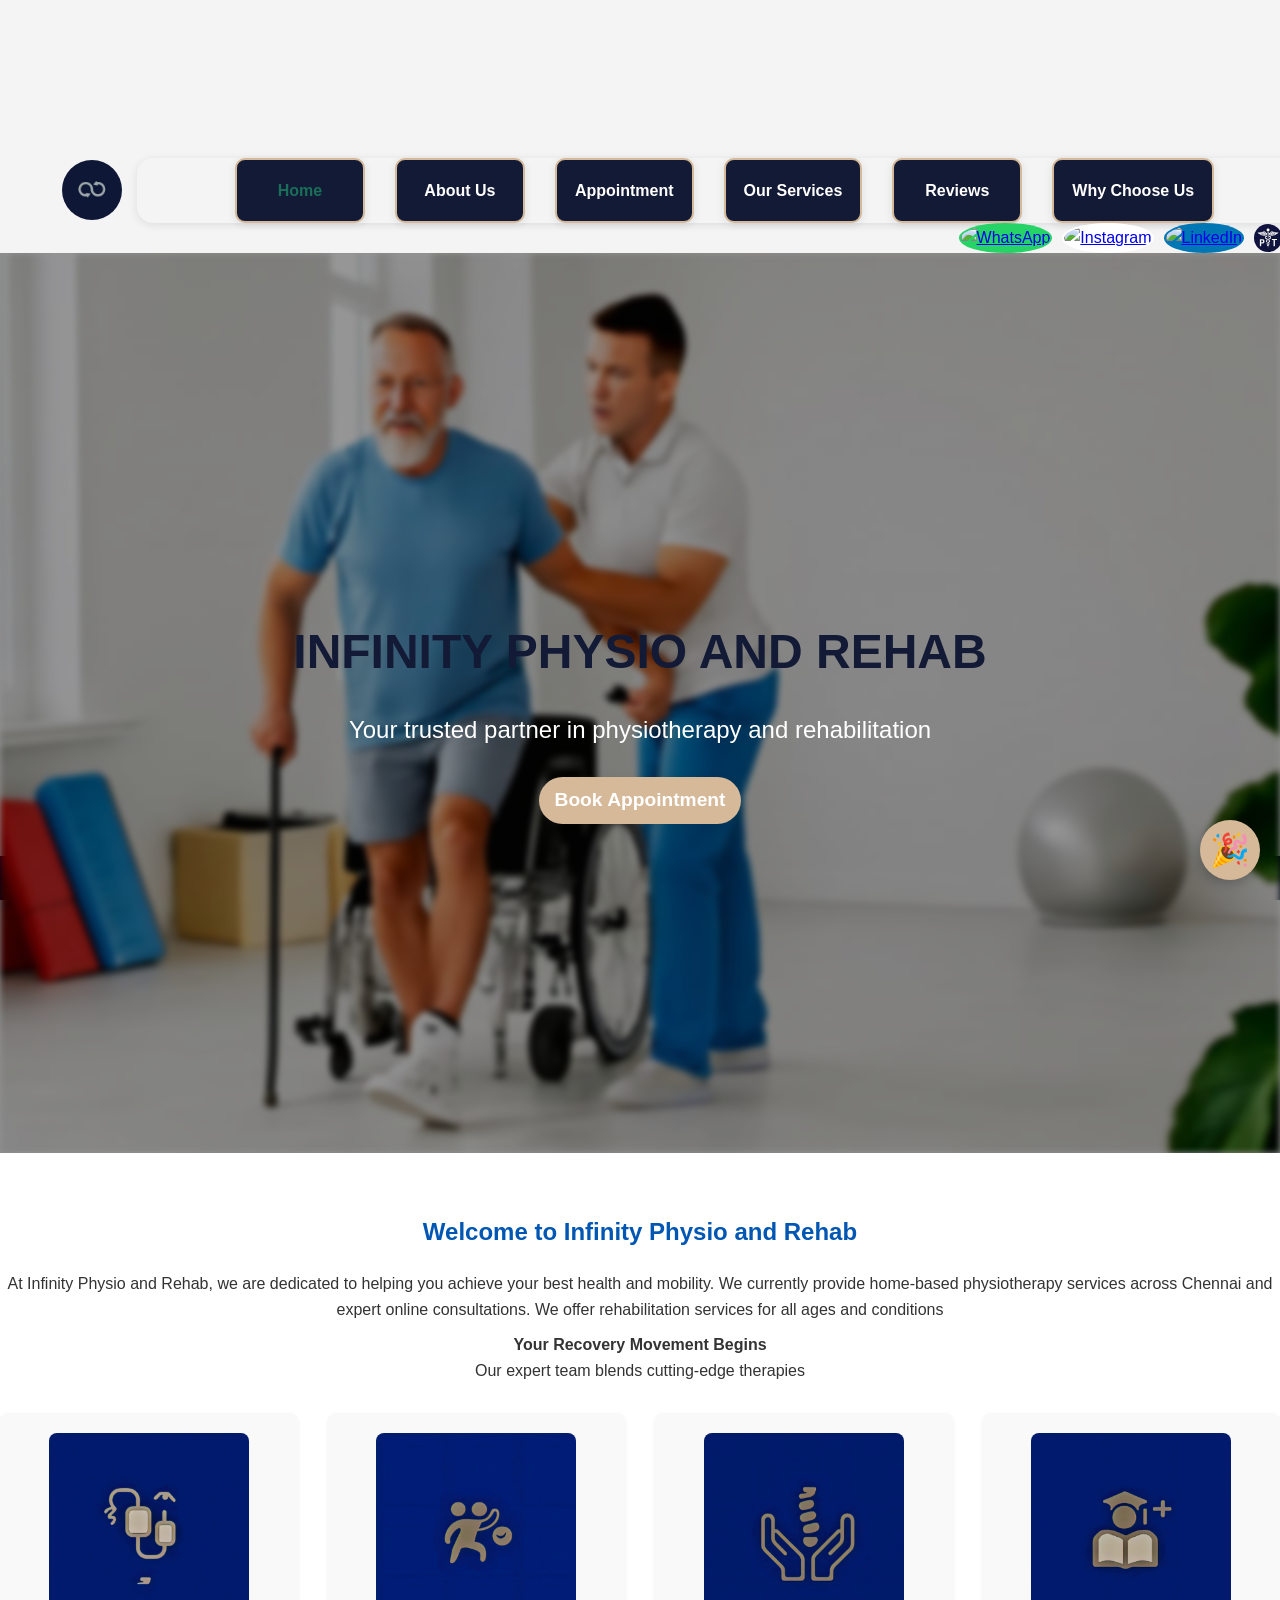
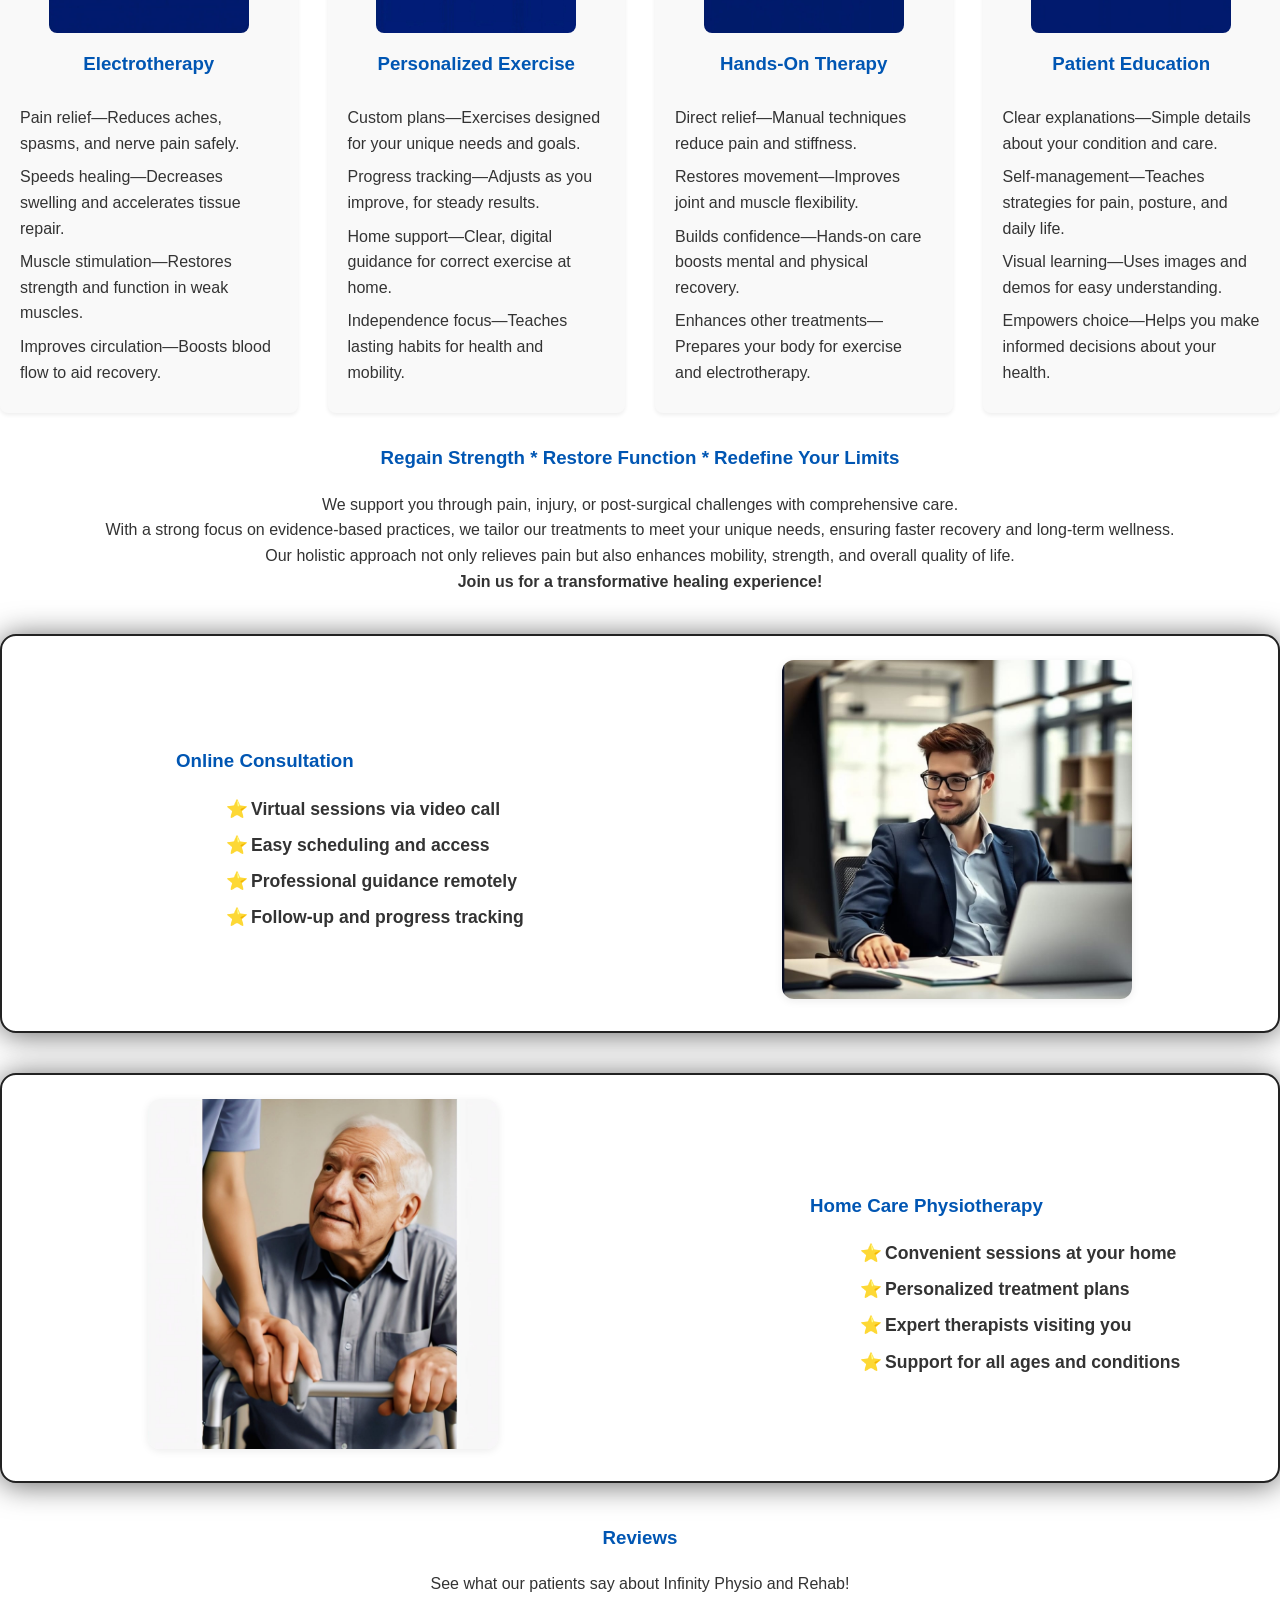
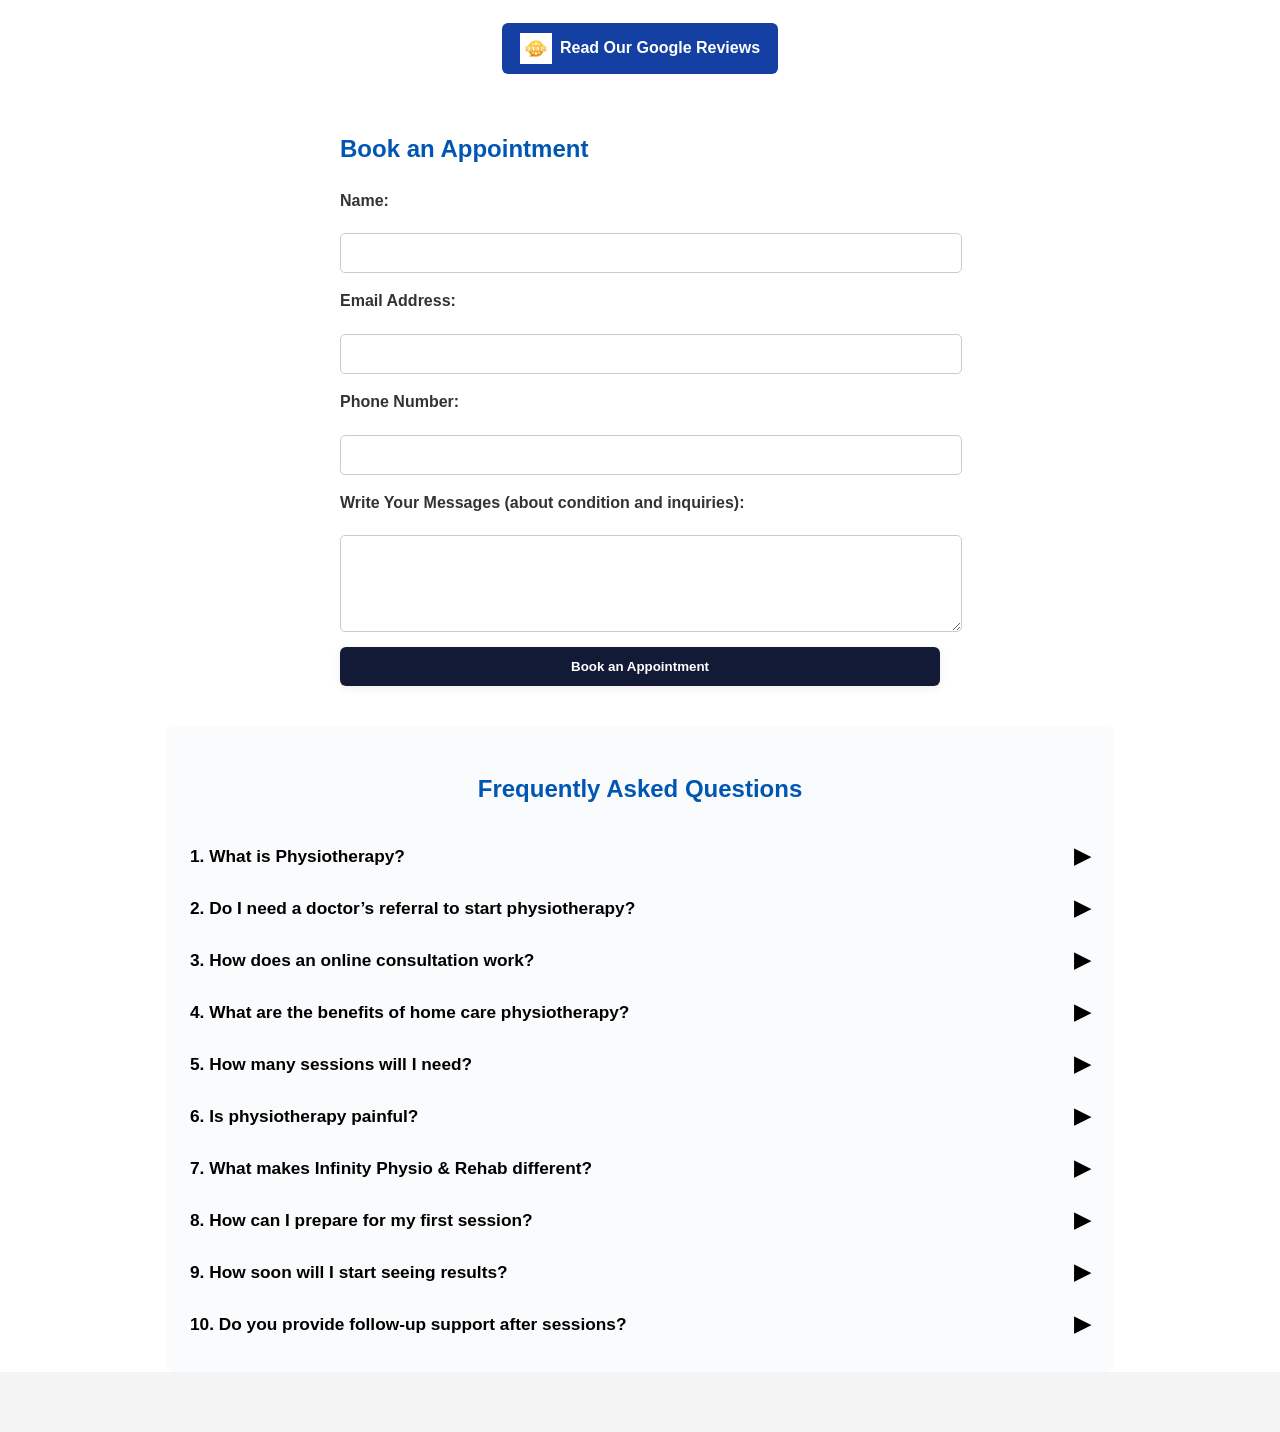
==== index.html @ da1ba7da "Add files via upload" ====
<!DOCTYPE html>
<html lang="en">
<head>
  <meta charset="UTF-8">
  <meta name="viewport" content="width=device-width, initial-scale=1.0">
  <title>Infinity Physio and Rehab</title>
  <link rel="icon" type="image/png" href="logo1.jpeg">
  <link rel="stylesheet" href="styles.css">
  <style>
    /* === Navbar Styles === */
    .navbar { display: flex; align-items: center; justify-content: space-between; flex-wrap: wrap; position: relative; }
    .nav-logo { display: flex; align-items: center; }
    .main-nav-bar { display: flex; gap: 18px; list-style: none; margin: 0; padding: 0; transition: left 0.3s; }
    .main-nav-bar li { margin: 0; }
    .main-nav-bar a.active { color: #1a6f5a; font-weight: bold; }
    .nav-toggle {
      display: none;
      background: none;
      border: none;
      top: 10px;
      font-size: 2em;
      cursor: pointer;
      margin-left: 16px;
      z-index: 200;
      /* Color is handled by styles.css, but can be overridden if needed */
    }
    .nav-social { display: flex; gap: 10px; }
    .main-nav-bar .close-btn { display: none; } /* Hide close button on desktop */

    @media (max-width: 700px) {
      .nav-toggle {
        display: block;
        margin-left: 8px; /* Adjust this value to change position */
        background: #000;
       padding: 3px 10px; /* Reduced padding */
    font-size: 1.6rem; /* Reduced font size */
      }
      .nav-logo {
        position: absolute;
        left: 59%;
        transform: translateX(-30%);
      }
      .nav-logo .logo {
        height: 40px;
        width: 40px;
      }
      .main-nav-bar {
        display: flex;
        flex-direction: column;
        position: fixed;
        top: 0;
        left: -100vw;
        width: 70vw;
        height: 100vh;
        background: #131a35;
        box-shadow: 2px 0 12px #ddd;
        padding-top: 60px;
        gap: 0;
        transition: left 0.3s ease-in-out;
        z-index: 201;
      }
      .main-nav-bar.active {
        left: 0;
      }
      .main-nav-bar li {
        padding: 18px 24px;
        border-bottom: 1px solid #4a4e60;
      }
      .nav-social {
        position: fixed;
        top: 0;
        right: 0;
        padding: 12px 16px;
        z-index: 201;
      }
      .navbar {
        position: fixed;
        z-index: 201;
      }
      .main-nav-bar .close-btn {
        display: block;
        position: absolute;
        top: 75px;
        right: 35px;
        background: none;
        border: none;
        color: #fff;
        font-size: 2.5rem;
        font-weight: 300;
        cursor: pointer;
        padding: 0;
        line-height: 1;
      }
    }

    @media (min-width: 769px) {
  .outline-box:hover {
    transform: translateY(-8px); /* Lifts the box up slightly */
    box-shadow: 0 8px 40px rgba(0,0,0,0.65); /* Enhances the shadow */
  }
}

.alt-text li {
  font-size: 1.1em; /* Make font a little bigger */
  font-weight: 600; /* Make text semi-bold */
  transition: color 0.3s ease; /* Add transition for text color */
  position: relative;
  padding-left: 25px; /* Make space for the star */
  list-style: none; /* Remove default bullet */
  margin-bottom: 8px;
}

.alt-text li::before {
  content: '⭐';
  color: #FFD700; /* Golden color */
  position: absolute;
  left: 0;
}

    
    /* FAQ Styles */
    .faq-list { margin-top: 18px; }
    .faq-question { width: 100%; background: none; border: none; text-align: left; font-size: 1.08em; font-weight: 600; padding: 16px 0 12px 0; cursor: pointer; outline: none; display: flex; align-items: center; justify-content: space-between; transition: background 0.2s; }
    .faq-question:hover { background: #f3f3e7; }
    .faq-answer { display: none; padding: 0 0 16px 0; font-size: 1em; color: #222; animation: fadeIn 0.3s; text-align: left; }
    .faq-item.active .faq-answer { display: block; }
    .faq-item .arrow { font-size: 1.2em; margin-left: 10px; transition: transform 0.2s; }
    .faq-item.active .arrow { transform: rotate(90deg); }
    .faq-stars .faq-star { color: #FFD700; font-size: 1.1em; margin-right: 6px; vertical-align: middle; }
    .faq-stars { display: flex; flex-direction: column; align-items: flex-start; margin-bottom: 10px; }
    .faq-stars div { width: 100%; justify-content: flex-start; text-align: left; max-width: 500px; display: flex; align-items: flex-start; margin-bottom: 6px; }
    @keyframes fadeIn { from { opacity: 0; } to { opacity: 1; } }

    .popup-image {
      width: 120px;
      height: 120px;
      border-radius: 50%;
      object-fit: cover;
      display: block;
      margin: 0 auto 16px auto;
      border: 4px solid #d6b999; /* Gold border to match theme */
    }

    /* Birthday Popup Styles */
    .modal-overlay {
      position: fixed;
      top: 0;
      left: 0;
      width: 100vw;
      height: 100vh;
      background: rgba(0, 0, 0, 0.75);
      z-index: 100000;
      display: none; /* Hidden by default */
      justify-content: center;
      align-items: center;
    }
    .popup-content {
      background: #fff;
      padding: 24px 32px;
      border-radius: 12px;
      max-width: 550px;
      width: 90%;
      text-align: center;
      position: relative;
      box-shadow: 0 5px 20px rgba(0,0,0,0.3);
      animation: fadeIn 0.5s ease;
    }
    .popup-content h3 { color: #131a35; margin-top: 0; }
    .popup-content p { text-align: left; font-size: 1em; line-height: 1.6; }
    .popup-close {
      position: absolute;
      top: 10px;
      right: 20px;
      font-size: 2em;
      font-weight: bold;
      color: #555;
      cursor: pointer;
    }

    /* Birthday Popup Trigger Button */
    .birthday-trigger-btn {
      position: fixed;
      bottom: 20px;
      right: 20px;
      width: 60px;
      height: 60px;
      background-color: #d6b999; /* Gold color */
      color: #131a35;
      border: none;
      border-radius: 50%;
      font-size: 2em;
      cursor: pointer;
      box-shadow: 0 4px 12px rgba(0,0,0,0.2);
      z-index: 9999;
      display: flex;
      justify-content: center;
      align-items: center;
      transition: transform 0.2s ease;
    }
    .birthday-trigger-btn:hover {
      transform: scale(1.1);
    }
  </style>
</head>
<body>

  <!-- Intro Video -->
  <video id="introVideo" autoplay muted playsinline>
    <source src="video.mp4" type="video/mp4">
    Your browser does not support the video tag.
  </video>

  <!-- Intro Image for Mobile -->
  <video id="introImage" autoplay muted playsinline>
    <source src="mobile_intro.mp4" type="video/mp4">
  </video>
  <nav class="navbar">
    <div class="nav-logo">
      <a href="index.html"><img src="logo1.jpeg" alt="Logo" class="logo"></a>
    </div>
    <button class="nav-toggle" aria-label="Open navigation" aria-expanded="false">&#9776;</button>
    <ul class="main-nav-bar">
      <button class="close-btn" aria-label="Close menu">&times;</button>
      <li><a href="index.html" class="active">Home</a></li>
      <li><a href="vision.html">About Us</a></li>
      <li><a href="appointment.html">Appointment</a></li>
      <li><a href="our-services.html">Our Services</a></li>
      <li><a href="reviews.html">Reviews</a></li>
      <li><a href="why-choose-us.html">Why Choose Us</a></li>
    </ul>
    <div class="nav-social">
      <a href="https://wa.me/919600619608" target="_blank" class="nav-icon whatsapp-nav">
        <img src="https://upload.wikimedia.org/wikipedia/commons/6/6b/WhatsApp.svg" alt="WhatsApp" />
      </a>
      <a href="https://instagram.com/infinity_physio_and_rehab/" target="_blank" class="nav-icon instagram-nav">
        <img src="https://upload.wikimedia.org/wikipedia/commons/a/a5/Instagram_icon.png" alt="Instagram" />
      </a>
            <a href="https://www.linkedin.com/in/infinity-physio-and-rehab-398389384/" target="_blank" class="nav-icon linkedin-nav">
        <img src="https://upload.wikimedia.org/wikipedia/commons/e/e9/Linkedin_icon.svg" alt="LinkedIn" />
      </a>
      <a href="https://instagram.com/infinity_physio_and_rehab/" target="_blank" class="nav-icon pt-nav">
        <img src="pt.jpg" alt="Physiotherapy" />
      </a>

    </div>
  </nav>

  <header class="hero-section" id="heroSection">
    <div class="hero-slideshow">
      <div class="slide fade" style="display:block;">
        <img src="main.jpeg" alt="Main Slide">
      </div>
    </div>
    <div class="hero-overlay">
      <h1>INFINITY PHYSIO AND REHAB</h1>
      <p>Your trusted partner in physiotherapy and rehabilitation</p>
      <a href="https://wa.me/919600619608?text=Hello%20Infinity%20Physio%20and%20Rehab,%0AI%20would%20like%20to%20book%20an%20appointment.%0APlease%20share%20available%20slots."
         target="_blank"
         class="cta-btn whatsapp-btn">
         Book Appointment
      </a>
    </div>
  </header>

  <main id="content">
       <section>
      <h2>Welcome to Infinity Physio and Rehab</h2>
      <p>
At Infinity Physio and Rehab, we are dedicated to helping you achieve your best health and mobility. We currently provide home-based physiotherapy services across Chennai and expert online consultations. We offer rehabilitation services for all ages and conditions      </p>
      <p>
      <strong>Your Recovery Movement Begins</strong><br>
      Our expert team blends cutting-edge therapies
    </p>
         <div class="home-highlights">
        <div class="highlight-card">
          <img src="elec.jpeg" alt="Electrotherapy" style="width:100%;max-width:200px;border-radius:8px;margin-bottom:16px;">
          <h3>Electrotherapy</h3>
          <ul>
      <li>Pain relief—Reduces aches, spasms, and nerve pain safely.</li>
      <li>Speeds healing—Decreases swelling and accelerates tissue repair.</li>
      <li>Muscle stimulation—Restores strength and function in weak muscles.</li>
      <li>Improves circulation—Boosts blood flow to aid recovery.</li>
    </ul>
        </div>
        <div class="highlight-card">
          <img src="exec.jpeg" alt="Personalised exercise" style="width:100%;max-width:200px;border-radius:8px;margin-bottom:16px;">
          <h3>Personalized Exercise</h3>
    <ul>
      <li>Custom plans—Exercises designed for your unique needs and goals.</li>
      <li>Progress tracking—Adjusts as you improve, for steady results.</li>
      <li>Home support—Clear, digital guidance for correct exercise at home.</li>
      <li>Independence focus—Teaches lasting habits for health and mobility.</li>
    </ul>
        </div>
        <div class="highlight-card">
          <img src="Hands.jpeg" alt="Hands-On Therapy" style="width:100%;max-width:200px;border-radius:8px;margin-bottom:16px;">
          <h3>Hands-On Therapy</h3>
          <ul>
      <li>Direct relief—Manual techniques reduce pain and stiffness.</li>
      <li>Restores movement—Improves joint and muscle flexibility.</li>
      <li>Builds confidence—Hands-on care boosts mental and physical recovery.</li>
      <li>Enhances other treatments—Prepares your body for exercise and electrotherapy.</li>
    </ul>
        </div>
        <div class="highlight-card">
          <img src="edu.jpeg" alt="Patient Education" style="width:100%;max-width:200px;border-radius:8px;margin-bottom:16px;">
            <h3>Patient Education</h3>
    <ul>
      <li>Clear explanations—Simple details about your condition and care.</li>
      <li>Self-management—Teaches strategies for pain, posture, and daily life.</li>
      <li>Visual learning—Uses images and demos for easy understanding.</li>
      <li>Empowers choice—Helps you make informed decisions about your health.</li>
    </ul>
        </div>
      </div>
    </section>
    <section>
  <h3><strong>Regain Strength  * Restore Function * Redefine Your Limits</strong></h3>
  <p>
    We support you through pain, injury, or post-surgical challenges with comprehensive care.<br>
    With a strong focus on evidence-based practices, we tailor our treatments to meet your unique needs, ensuring faster recovery and long-term wellness.<br>
    Our holistic approach not only relieves pain but also enhances mobility, strength, and overall quality of life.<br>
    <strong>Join us for a transformative healing experience!</strong>
  </p>
</section>
<section class="alt-section">
  <div class="alt-content outline-box">
    <div class="alt-text">
      <h3>Online Consultation</h3>
      <ul>
        <li>Virtual sessions via video call</li>
        <li>Easy scheduling and access</li>
        <li>Professional guidance remotely</li>
        <li>Follow-up and progress tracking</li>
      </ul>
    </div>
    <div class="alt-image">
      <img src="oline.jpeg" alt="Online Consultation">
    </div>
  </div>
</section>
<section class="alt-section">
  <div class="alt-content reverse outline-box">
    <div class="alt-text">
      <h3>Home Care Physiotherapy</h3>
      <ul>
        <li>Convenient sessions at your home</li>
        <li>Personalized treatment plans</li>
        <li>Expert therapists visiting you</li>
        <li>Support for all ages and conditions</li>
      </ul>
    </div>
    <div class="alt-image">
      <img src="home.jpeg" alt="Home Care Physiotherapy">
    </div>
  </div>
</section>
        <section>
      <h3>Reviews</h3>
      <div class="review-section" style="text-align:center; margin-bottom:40px;">
        <p>See what our patients say about Infinity Physio and Rehab!</p>
        <a href="https://g.page/r/CfolFhQlZVeLEBI/review" target="_blank" class="google-review-btn">
          <img src="review.png" alt="Google Reviews" style="width:32px;vertical-align:middle;margin-right:8px;">
          Read Our Google Reviews
        </a>
      </div>
    </section>
      <section id="appointment-section">
                <h2>Book an Appointment</h2>
                <form id="appointment-form">
                    <label for="name">Name:</label>
                    <input type="text" id="name" name="name" required>
                    <label for="email">Email Address:</label>
                    <input type="email" id="email" name="email" required>
                    <label for="phone">Phone Number:</label>
                    <input type="tel" id="phone" name="phone" required>
                    <label for="message">Write Your Messages (about condition and inquiries):</label>
                    <textarea id="message" name="message" rows="5" required></textarea>
                    <button type="submit">Book an Appointment</button>
                </form>
                <p id="form-status"></p>
            </section>
  <section id="faq-section" style="max-width:900px;margin:40px auto 60px auto;padding:24px;background:#fafbfc;border-radius:10px;">
  <h2>Frequently Asked Questions</h2>
  <div class="faq-list">
    <div class="faq-item">
      <button class="faq-question">
        1. What is Physiotherapy?
        <span class="arrow">&#9654;</span>
      </button>
      <div class="faq-answer">
        Physiotherapy is a healthcare science that helps people reduce pain, restore mobility, and improve overall function after injury, illness, or surgery. It combines exercises, manual therapy, and lifestyle advice to promote recovery and prevent recurrence.
      </div>
    </div>
    <div class="faq-item">
      <button class="faq-question">
        2. Do I need a doctor’s referral to start physiotherapy?
        <span class="arrow">&#9654;</span>
      </button>
      <div class="faq-answer">
        No, a referral is not mandatory. You can book directly with us. However, sharing your medical reports or previous prescriptions helps us design a more effective treatment plan.
      </div>
    </div>
    <div class="faq-item">
      <button class="faq-question">
        3. How does an online consultation work?
        <span class="arrow">&#9654;</span>
      </button>
      <div class="faq-answer">
        Online consultations are conducted over a secure video call. During the session, your physiotherapist will:
        <div class="faq-stars center-stars">
          <div><span class="faq-star">&#11088;</span> Assess your condition through guided movement tests</div>
          <div><span class="faq-star">&#11088;</span> Explain your diagnosis in simple terms</div>
          <div><span class="faq-star">&#11088;</span> Demonstrate exercises and self-care techniques</div>
          <div><span class="faq-star">&#11088;</span> Provide a structured home program</div>
        </div>
      </div>
    </div>
    <div class="faq-item">
      <button class="faq-question">
        4. What are the benefits of home care physiotherapy?
        <span class="arrow">&#9654;</span>
      </button>
      <div class="faq-answer">
        <div class="faq-stars center-stars">
          <div><span class="faq-star">&#11088;</span> Treatment at your convenience and comfort</div>
          <div><span class="faq-star">&#11088;</span> Saves travel time and reduces stress, especially for elderly or post-surgery patients</div>
          <div><span class="faq-star">&#11088;</span> One-on-one personalized attention</div>
          <div><span class="faq-star">&#11088;</span> Family members can be trained to support recovery</div>
        </div>
      </div>
    </div>
    <div class="faq-item">
      <button class="faq-question">
        5. How many sessions will I need?
        <span class="arrow">&#9654;</span>
      </button>
      <div class="faq-answer">
        The number of sessions depends on your condition and recovery goals. For minor injuries, a minimum of 5 sessions is generally recommended. Chronic or post-surgical cases may require longer treatment plans, which will be discussed after your first assessment.
      </div>
    </div>
    <div class="faq-item">
      <button class="faq-question">
        6. Is physiotherapy painful?
        <span class="arrow">&#9654;</span>
      </button>
      <div class="faq-answer">
        Physiotherapy is designed to relieve pain, not cause it. Some techniques or exercises may create mild temporary discomfort, but all sessions are conducted safely and adapted to your comfort level.
      </div>
    </div>
    <div class="faq-item">
      <button class="faq-question">
        7. What makes Infinity Physio & Rehab different?
        <span class="arrow">&#9654;</span>
      </button>
      <div class="faq-answer">
        <div class="faq-stars center-stars">
          <div><span class="faq-star">&#11088;</span> Evidence-based and personalized treatment plans</div>
          <div><span class="faq-star">&#11088;</span> Options for online consultation and home visits</div>
          <div><span class="faq-star">&#11088;</span> Focus on long-term recovery and prevention, not just temporary relief</div>
          <div><span class="faq-star">&#11088;</span> Patient education is prioritized so you understand your condition and progress</div>
        </div>
      </div>
    </div>
    <div class="faq-item">
      <button class="faq-question">
        8. How can I prepare for my first session?
        <span class="arrow">&#9654;</span>
      </button>
      <div class="faq-answer">
        <div class="faq-stars center-stars">
          <div><span class="faq-star">&#11088;</span> Wear comfortable clothing that allows free movement</div>
          <div><span class="faq-star">&#11088;</span> Keep your medical records, X-rays, or MRI reports ready (if any)</div>
          <div><span class="faq-star">&#11088;</span> Be prepared to discuss your lifestyle, daily activities, and goals</div>
          <div><span class="faq-star">&#11088;</span> Stay open to learning and actively participating in your recovery</div>
        </div>
      </div>
    </div>
    <div class="faq-item">
      <button class="faq-question">
        9. How soon will I start seeing results?
        <span class="arrow">&#9654;</span>
      </button>
      <div class="faq-answer">
        Many patients notice improvements within the first few sessions, such as reduced pain and better mobility. Long-term recovery depends on consistency, following home exercise programs, and the complexity of your condition.
      </div>
    </div>
    <div class="faq-item">
      <button class="faq-question">
        10. Do you provide follow-up support after sessions?
        <span class="arrow">&#9654;</span>
      </button>
      <div class="faq-answer">
        Yes. We provide follow-up guidance to ensure your recovery continues between sessions. This may include exercise reminders, lifestyle tips, and progress tracking. Patients can also clarify doubts through scheduled online check-ins.
      </div>
    </div>
  </div>
</section>
  </main>

  <footer>
    <p>&copy; 2025 Infinity Physio and Rehab. All rights reserved.</p>
  </footer>

  <!-- Birthday Popup -->
  <div id="birthdayPopup" class="modal-overlay">
    <div class="popup-content">
      <span class="popup-close">&times;</span>
      <img src="ibirthday.jpeg" alt="Happy Birthday Pragadeeshwaran" class="popup-image">
      <h3>Happy 1st Birthday, our little Kutty Vandhu @ Pragadeeshwaran!</h3>
      <p>Today, we celebrate your very first birthday, our tiny lucky charm who has filled our lives with endless joy, love, and laughter. Every little smile, every tiny step, and every curious glance has brought so much happiness to everyone around you.</p>
      <p>Praghadhesh, one day when you grow up and read this, always remember—<em>your Attan loves you more than anything in the world.</em> You are his pride, his joy, and the most precious part of his journey. May your life always be filled with good health, happiness, and boundless love.</p>
      <p>And today is extra special for all of us—we are thrilled to share the launch of our dream website with you! Welcome to Infinity Physio and Rehab – now online! We can’t wait to connect, inspire, and support all of you on your journey to better health and wellbeing.</p>
    </div>
  </div>

      <!-- Birthday Popup Trigger Button -->
    <button id="birthdayPopupButton" class="birthday-trigger-btn">
      🎉
    </button>


  <script>
    document.addEventListener("DOMContentLoaded", function () {

      // --- Intro splash screen logic ---
      const introVideo = document.getElementById('introVideo');
      const introImage = document.getElementById('introImage');
      const birthdayPopup = document.getElementById('birthdayPopup');
      const isMobile = window.innerWidth <= 768;

      if (isMobile) {
        if (introVideo) introVideo.style.display = 'none'; // Hide video on mobile
        if (introImage) {
          setTimeout(() => {
            introImage.style.opacity = '0';
            setTimeout(() => { introImage.style.display = 'none'; }, 1000); // Hide after fade
          }, 3000); // 3 seconds for image
        }
      } else {
        if (introImage) introImage.style.display = 'none'; // Hide image on desktop
        if (introVideo) {
          setTimeout(() => {
            introVideo.style.opacity = '0';
            setTimeout(() => { introVideo.style.display = 'none'; }, 1000); // Hide after fade
          }, 3000); // 5 seconds for video
        }
      }

      // FAQ expand/collapse
      document.querySelectorAll('.faq-question').forEach(function(btn) {
        btn.addEventListener('click', function() {
          const item = btn.closest('.faq-item');
          item.classList.toggle('active');
          document.querySelectorAll('.faq-item').forEach(function(other) {
            if (other !== item) other.classList.remove('active');
          });
        });
      });

      // Form submission to WhatsApp
      const form = document.getElementById("appointment-form");
      if (form) {
        form.addEventListener("submit", function (e) {
          e.preventDefault();
          const name = document.getElementById("name").value.trim();
          const email = document.getElementById("email").value.trim();
          const phone = document.getElementById("phone").value.trim();
          const message = document.getElementById("message").value.trim();
          const whatsappMessage =
            `Appointment Request:\n` +
            `Name: ${name}\n` +
            `Email: ${email}\n` +
            `Phone: ${phone}\n` +
            `Message: ${message}`;
          const whatsappNumber = "919600619608";
          const url = `https://wa.me/${whatsappNumber}?text=${encodeURIComponent(whatsappMessage)}`;
          window.open(url, "_blank");
        });
      }

      // Hamburger menu toggle logic
      const navToggle = document.querySelector('.nav-toggle');
      const navBar = document.querySelector('.main-nav-bar');
      const closeBtn = document.querySelector('.close-btn');

      function closeMobileMenu() {
        navBar.classList.remove('active');
        navToggle.setAttribute('aria-expanded', 'false');
      }

      navToggle.addEventListener('click', function () {
        const expanded = navBar.classList.toggle('active');
        navToggle.setAttribute('aria-expanded', expanded);
      });

      if (closeBtn) {
        closeBtn.addEventListener('click', closeMobileMenu);
      }

      navBar.querySelectorAll('a').forEach(link => {
        link.addEventListener('click', closeMobileMenu);
      });

      document.addEventListener('click', function (event) {
        const isClickInsideNav = navBar.contains(event.target);
        const isClickOnToggle = navToggle.contains(event.target);
        
        if (navBar.classList.contains('active') && !isClickInsideNav && !isClickOnToggle) {
          closeMobileMenu();
        }
      });
            const birthdayTriggerBtn = document.getElementById('birthdayPopupButton');
      if (birthdayTriggerBtn) {
        birthdayTriggerBtn.addEventListener('click', () => {
          showBirthdayPopup();
        });
      }
      
      function showBirthdayPopup() {
        if (birthdayPopup) {
          birthdayPopup.style.display = 'flex';
          document.body.classList.add('modal-open');
        }
      }

      // Birthday popup close logic
      const popupCloseBtn = document.querySelector('.popup-close');
      if (popupCloseBtn) {
        popupCloseBtn.addEventListener('click', () => {
          if (birthdayPopup) birthdayPopup.style.display = 'none';
          document.body.classList.remove('modal-open');
        });
      }

    });
  </script>
</body>
</html>
---- styles.css ----
html, body {
    overflow-x: hidden; /* Prevent horizontal scrollbar */
}

 body {
    font-family: Arial, sans-serif;
    line-height: 1.6;
    margin: 0;
    padding: 0;
    background-color: #f4f4f4;
    color: #333;
    text-align: center;
    /* overflow: hidden; Prevents the outer scrollbar */
}

.container {
    width: 80%;
    margin: auto;
    /* overflow: auto; Adds an inner scrollbar */
    padding: 20px;
    background: #fff;
    box-shadow: 0 0 10px rgba(0, 0, 0, 0.1);
    /* max-height: 100vh; Ensures the container does not exceed the viewport height */
}


h1, h2, h3 {
    color: #0056b3;
}

h1 {
    text-align: center;
    margin-bottom: 20px;
}

p {
    margin: 10px 0;
}

.about-us {
    text-align: center;
    padding: 50px 0;
}

.about-us p {
    font-size: 1.2em;
    margin-bottom: 20px;
}

.about-us .highlight {
    color: #0056b3;
    font-weight: bold;
}

footer {
    text-align: center;
    padding: .50px; /* Reduced padding */
    background: #00072D;
    color: #fff;
    position: fixed;
    width: 100%;
    bottom: 0;
    font-size: 0.9em; /* Reduced font size */
    /* overflow-y: auto; Added vertical scrollbar */
    /* max-height: 100px; Adjust the max height as needed */
}

/* Navigation bar styling */
.nav-bar {
    list-style: none;
    margin: 0;
    padding: 0;
    display: flex;
    justify-content: center;
    background-color: #00072D;
}

.nav-bar li {
    margin: 0 15px;
}

.nav-bar {
    list-style: none;
    margin: 0;
    padding: 0;
    display: flex;
    justify-content: center;
    background-color: #00072D;
    position: fixed;
    top: 0;
    width: 100%;
    z-index: 1000;
}

.nav-bar a {
    color: white;
    text-decoration: none;
}
/* Mobile responsiveness */
@media (max-width: 768px) {
    .container {
        width: 100%;
        padding: 10px;
    }

    .about-us {
        padding: 20px 0;
    }

    .about-us p {
        font-size: 1em;
    }

    footer {
        padding: 10px;
    }
}
/* Slideshow container */
.slideshow {
    position: relative;
    max-width: 40%;
    margin: auto;
    overflow: hidden;
}

.slide {
    display: none;
}

.slide img {
    width: 100%;
    height: auto;
}

/* .fade {
    animation: fadeEffect 4s infinite;
} */

@keyframes fadeEffect {
    0% { opacity: 0; }
    25% { opacity: 1; }
    50% { opacity: 1; }
    75% { opacity: 0; }
    100% { opacity: 0; }
}
/* #appointment-section {
    margin: 40px auto;
    max-width: 600px;
    text-align: center;
}

#appointment-form {
    display: flex;
    flex-direction: column;
    align-items: center;
    gap: 15px;
}

#appointment-form label {
    font-weight: bold;
    align-self: flex-start;
    margin-left: 10px;
}

#appointment-form input,
#appointment-form textarea {
    padding: 10px;
    font-size: 1em;
    border: 1px solid #ccc;
    border-radius: 5px;
    width: 100%;
    box-sizing: border-box;
}

#appointment-form button {
    padding: 10px 20px;
    font-size: 1em;
    color: white;
    background-color: #0056b3;
    border: none;
    border-radius: 5px;
    cursor: pointer;
    transition: background-color 0.3s ease;
}

#appointment-form button:hover {
    background-color: #003f7f;
}

#form-status {
    margin-top: 10px;
    font-weight: bold;
    color: green;
} */

#appointment-section {
    margin: 40px auto;
    max-width: 600px;
    text-align: left;
}

#appointment-form {
    display: flex;
    flex-direction: column;
    gap: 15px;
}

#appointment-form label {
    font-weight: bold;
    margin-bottom: 5px;
}

#appointment-form input,
#appointment-form textarea {
    padding: 10px;
    font-size: 1em;
    border: 1px solid #ccc;
    border-radius: 5px;
    width: 100%;
}

#appointment-form button {
  background: #131a35;
  color: #fff;
  font-weight: bold;
  padding: 12px 28px;
  border: none;
  border-radius: 6px;
  text-decoration: none;
  display: inline-block;
  transition: background 0.2s, color 0.2s;
  box-shadow: 0 2px 8px rgba(0,0,0,0.07);
  cursor: pointer;
}

#appointment-form button:hover {
  background: #d6b999;
  color: #131a35;
}

#form-status {
    margin-top: 10px;
    font-weight: bold;
    color: green;
}

/* ...existing code... */
.logo {
  height: 60px; /* Set a consistent height */
  width: 60px; /* Set width equal to height for a circle */
  border-radius: 50%; /* Make the image a circle */
  object-fit: cover; /* Ensure the image fills the circle without distortion */
  margin-right: 15px;
  vertical-align: middle; /* Improves alignment */
}

/* ...existing code... */

.service-list {
  display: grid;
  grid-template-columns: repeat(auto-fit, minmax(260px, 1fr));
  gap: 32px;
  margin: 40px 0;
}
.service-item {
  background: #fff;
  border: 2px solid #131a35;
  border-radius: 8px;
  padding: 24px 18px 18px 18px;
  text-align: center;
  box-shadow: 0 2px 8px rgba(19,26,53,0.07);
  position: relative;
}
.service-img {
  width: 70px;
  height: 70px;
  object-fit: cover;
  border-radius: 50%;
  margin-bottom: 16px;
  background: #f6f6f6;
  border: 2px solid #d6b999;
}
.learn-more {
  display: inline-block;
  margin-top: 12px;
  background: #d6b999;
  color: #131a35;
  font-weight: bold;
  padding: 8px 18px;
  border-radius: 6px;
  text-decoration: none;
  transition: background 0.2s, color 0.2s;
}
.learn-more:hover {
  background: #131a35;
  color: #d6b999;
}

/* Modal styles */
.modal {
  display: none;
  position: fixed;
  z-index: 9999;
  left: 0; top: 0;
  width: 100vw; height: 100vh;
  background: rgba(19,26,53,0.7);
  justify-content: center;
  align-items: center;
}

.modal[style*="display: block"], .modal.show {
  display: flex !important;
}

.modal-content {
  background: #fff;
  margin: auto;
  padding: 32px 24px;
  border-radius: 12px;
  max-width: 600px;
  width: 90vw;
  box-shadow: 0 4px 24px rgba(19,26,53,0.18);
  position: relative;
}

.close {
  position: absolute;
  top: 18px;
  right: 24px;
  font-size: 2rem;
  color: #131a35;
  cursor: pointer;
  font-weight: bold;
}
@media (max-width: 600px) {
  .modal-content {
    max-width: 95vw;
    padding: 18px 8px;
  }
}

/* Modal content styling */
#modalContent h2 {
    color: #0056b3;
    margin-top: 0;
}

#modalContent h3 {
    color: #003f7f;
    margin-top: 20px;
}

#modalContent ul {
    padding-left: 20px;
}

#modalContent li {
    margin-bottom: 8px;
}


/* Additional styling for sports injury content */
.service-item[data-service="sports-injury"] {
    background: linear-gradient(to bottom right, #f0f8ff, #e6f0fa);
}

#modalContent h3:contains("Why Choose Us?") {
    background-color: #0056b3;
    color: white;
    padding: 8px 15px;
    border-radius: 5px;
    display: inline-block;
    margin-top: 20px;
}

/* Highlight sport-specific points */
#modalContent li:contains("sport-specific"),
#modalContent li:contains("athlete") {
    font-weight: 600;
    color: #003366;
}

/* Responsive adjustments for sports images */
@media (max-width: 600px) {
    .modal-content {
        padding: 15px;
    }
    
    #modalContent h3 {
        font-size: 1.2em;
    }
    
    #modalContent ul {
        padding: 10px;
    }
}


.sports-icons {
    text-align: center;
    margin: 15px 0;
    font-size: 1.5em;
}

.sport-icon {
    margin: 0 10px;
    display: inline-block;
    animation: bounce 2s infinite;
}

@keyframes bounce {
    0%, 100% { transform: translateY(0); }
    50% { transform: translateY(-10px); }
}

/* Neurological Rehabilitation specific styles */
.neuro-icons {
    text-align: center;
    margin: 15px 0;
    font-size: 1.8em;
}

.neuro-icon {
    margin: 0 10px;
    display: inline-block;
    animation: pulse 2s infinite;
}

@keyframes pulse {
    0%, 100% { transform: scale(1); }
    50% { transform: scale(1.2); }
}

.service-item[data-service="neurological"] {
    background: linear-gradient(to bottom right, #f0f5ff, #e6f0ff);
    border-left: 4px solid #0056b3;
}

#modalContent h3:contains("Neuroplasticity") {
    color: #0056b3;
    font-weight: bold;
}

/* Highlight important neurological terms */
#modalContent li:contains("neuroplasticity"),
#modalContent li:contains("cognitive") {
    font-weight: 600;
    color: #003366;
}

/* Responsive adjustments */
@media (max-width: 600px) {
    .neuro-icons {
        font-size: 1.4em;
    }
    
    .neuro-icon {
        margin: 0 5px;
    }
}



/* Pediatric Physiotherapy specific styles */
.pediatric-icons {
    text-align: center;
    margin: 15px 0;
    font-size: 1.8em;
}

.pediatric-icon {
    margin: 0 10px;
    display: inline-block;
    animation: float 3s ease-in-out infinite;
}

@keyframes float {
    0%, 100% { transform: translateY(0); }
    50% { transform: translateY(-10px); }
}

.service-item[data-service="pediatric"] {
    background: linear-gradient(to bottom right, #fff0f5, #ffe6ee);
    border-left: 4px solid #ff69b4;
}

#modalContent h3:contains("Developmental") {
    color: #ff69b4;
    font-weight: bold;
}

/* Highlight important pediatric terms */
#modalContent li:contains("child"),
#modalContent li:contains("developmental") {
    font-weight: 600;
    color: #d6336c;
}

/* Make lists more child-friendly */
#modalContent ul {
    list-style-type: none;
    padding-left: 0;
}

#modalContent li {
    padding-left: 25px;
    position: relative;
    margin-bottom: 10px;
}

#modalContent li:before {
    content: "👉";
    position: absolute;
    left: 0;
}

/* Responsive adjustments */
@media (max-width: 600px) {
    .pediatric-icons {
        font-size: 1.4em;
    }
    
    .pediatric-icon {
        margin: 0 5px;
    }
}


/* Women's Health specific styles */
.womens-health-icons {
    text-align: center;
    margin: 15px 0;
    font-size: 1.8em;
}

.womens-health-icon {
    margin: 0 10px;
    display: inline-block;
    animation: gentlePulse 3s infinite;
}

@keyframes gentlePulse {
    0%, 100% { transform: scale(1); }
    50% { transform: scale(1.1); }
}

.service-item[data-service="womens-health"] {
    background: linear-gradient(to bottom right, #fff0f7, #ffe6f2);
    border-left: 4px solid #e83e8c;
}

#modalContent h3:contains("Pelvic") {
    color: #e83e8c;
    font-weight: bold;
}

/* Highlight important women's health terms */
#modalContent li:contains("pelvic"),
#modalContent li:contains("postnatal") {
    font-weight: 600;
    color: #c2185b;
}

/* Style lists with feminine touch */
#modalContent ul {
    list-style-type: none;
    padding-left: 0;
}

#modalContent li {
    padding-left: 25px;
    position: relative;
    margin-bottom: 10px;
}

#modalContent li:before {
    content: "⭐"; /* Changed to a star */
    position: absolute;
    left: 0;
    color: #FFD700; /* Added golden color */
}

/* Responsive adjustments */
@media (max-width: 600px) {
    .womens-health-icons {
        font-size: 1.4em;
    }
    
    .womens-health-icon {
        margin: 0 5px;
    }
}

/* HERO SECTION */
.hero-section {
  position: relative;
  width: 100%;
  height: 100vh; /* Fill the screen */
  overflow: hidden;
}

.hero-slideshow {
  position: absolute;
  top: 0; left: 0;
  width: 100%; height: 100%;
  z-index: 1;
  overflow: hidden;
}

.hero-slideshow .slide {
  position: absolute;
  width: 100%; height: 100%;
  display: none;
}

/* .hero-slideshow .slide img {
  width: 100%; height: 100%;
  object-fit: cover;
} */

.hero-slideshow .slide img {
  width: 100vw;
  height: 100vh;
  object-fit: cover;
  display: block;
  margin: 0;
  padding: 0;
  filter: blur(3px); /* Adjust the px value for more/less blur */
}

.hero-overlay {
  position: absolute;
  top: 0; left: 0;
  width: 100%; height: 100%;
  display: flex;
  flex-direction: column;
  justify-content: center;
  align-items: center;
  background: rgba(0,0,0,0.4);
  color: #fff;
  z-index: 2;
}

.hero-overlay h1 {
  font-size: 3rem;
  margin-bottom: 10px;
    color: #0063ba;
  font-weight: bold;
}

.hero-overlay p {
  font-size: 1.5rem;
  margin-bottom: 20px;
}

.cta-btn {
  background: #d6b999;
  color: white;
  padding: 12px 25px;
  border-radius: 8px;
  text-decoration: none;
  font-size: 1.2rem;
  transition: background 0.3s ease;
  z-index: 3;
}

.cta-btn:hover {
  background: #003f7f;
}

/* NAVBAR - must float above everything */
.navbar {
  position: absolute;
  top: 0;
  width: 100%;
  z-index: 3;
  display: flex;
  align-items: center;
  justify-content: center;
  background: transparent;
}

.navbar {
  display: flex;
  align-items: center;
  justify-content: space-between;
  background: #131a35;
  padding: 0 32px;
  min-height: 70px;
}

.nav-logo {
  flex: 0 0 auto;
}

.main-nav-bar {
  display: flex;
  flex: 1 1 auto;
  justify-content: center;
  align-items: center;
  justify-content: center;
  gap: 18px;
  list-style: none;
  padding: 0;
  margin: 0;
  /* background: #131a35; */
  border-radius: 16px;
  box-shadow: 0 2px 8px rgba(19,26,53,0.10);
}

.main-nav-bar li a {
  font-weight: bold;
  background: #131a35;
  color: #fff;
  padding: 18px 18px;
  border-radius: 10px;
  margin: 0 6px;
  text-decoration: none;
  display: inline-block;
  box-shadow: 0 2px 8px rgba(19,26,53,0.10);
  border: 2px solid #d6b999;
  min-width: 90px;
  text-align: center;
  transition: background 0.2s, color 0.2s, box-shadow 0.2s;
}

.main-nav-bar li a:hover,
.main-nav-bar li a:focus {
  background: #fff;
  color: #131a35;
  box-shadow: 0 4px 16px rgba(19,26,53,0.18);
}

/* Mobile responsiveness */
@media (max-width: 768px) {
  .navbar {
    flex-direction: column;
    align-items: flex-start;
    padding: 0 12px;
  }
  .main-nav-bar {
    display: none; /* Hide desktop nav on mobile, use hamburger */
  }
  .nav-social {
    margin-left: auto;
  }
}

/* Desktop/Laptop: logo left, nav center */
@media (min-width: 769px) {
  .navbar {
    display: flex;
    align-items: center;
    justify-content: flex-start;
    position: absolute;
    top: 0;
    left: 0;
    width: 100%;
    background: transparent;
    z-index: 3;
  }
  .nav-logo {
    flex: 0 0 auto;
    text-align: left;
    margin-left: 30px;
  }
  .nav-bar {
    flex: 1 1 auto;
    display: flex;
    justify-content: center;
    align-items: center;
    list-style: none;
    margin: 0;
    padding: 0;
    background: transparent;
  }
  .nav-social {
    margin-left: auto;
    margin-right: 30px;
    display: flex;
    align-items: center;
    gap: 10px;
  }
}

/* Mobile: logo center, hamburger left */
@media (max-width: 768px) {
  .navbar {
    justify-content: flex-start;
    position: fixed;
    top: 0;
    left: 0;
    height: 60px;
    width: 100%;
    z-index: 1002;
    background: rgba(0,0,0,0.7);
  }
  .nav-logo {
    flex: 1;
    text-align: center;
    position: absolute;
    left: 0; right: 0;
    margin: auto;
    top: 10px;
  }
  .nav-toggle {
    display: block;
  }
  .nav-bar {
    position: fixed;
    top: 60px;
    left: -220px;
    width: 200px;
    background: #00072D;
    height: 100vh;
    flex-direction: column;
    transition: left 0.3s ease;
    z-index: 1001;
    box-shadow: 2px 0 8px rgba(0,0,0,0.2);
  }
  .nav-bar.open {
    left: 0;
  }
  .nav-bar li {
    margin: 15px 0;
    text-align: left;
    padding-left: 20px;
  }
  .nav-bar a {
    padding: 10px 0;
    font-size: 1.1em;
  }
}

/* Hide hamburger on desktop */
@media (min-width: 769px) {
  .nav-toggle {
    display: none;
  }
}

/* Hamburger button style */
.nav-toggle {
  display: block;
  position: fixed;
  top: 12px; /* Moved up slightly */
  left: 18px;
  z-index: 2001;
  background: #000; /* Changed to black */
  color: #d6b999; /* Changed to gold/tan color */
  border: none;
  font-size: 1.8rem; /* Reduced font size */
  border-radius: 8px;
  padding: 4px 12px; /* Reduced padding */
  cursor: pointer;
}

/* Fullscreen menu overlay */
.fullscreen-menu {
  position: fixed;
  top: 60px; /* Pushes the menu a bit below the top, adjust as needed */
  left: 0;
  width: 100vw;
  height: calc(100vh - 60px); /* Adjusts height to account for top offset */
  background: #fff;
  z-index: 9999;
  display: none;
  padding-top: 32px; /* Extra space for content */
  box-shadow: 0 4px 24px rgba(0,0,0,0.08);
}

.fullscreen-menu.active {
  display: flex;
}

.fullscreen-menu ul {
  width: 80vw; /* Make menu items fill most of the right side */
  margin: 0;
  padding: 0 40px 0 0;
  list-style: none;
  text-align: right;
  display: flex;
  flex-direction: column;
  justify-content: center;
  align-items: flex-end;
}

.fullscreen-menu ul li {
  margin: 20px 0;
  width: 100%;
}

.fullscreen-menu ul li a {
  color: #fff !important;
  font-size: 1.2rem;
  text-decoration: none;
  padding: 12px 0;
  display: block;
  width: 100%;
  background: transparent;
  transition
  display: block;
  width: 100%;
  background: transparent;
  transition: background 0.2s, color 0.2s;
  font-weight: bold;
  text-align: right;
}

.fullscreen-menu ul li a:hover {
  background: #fff;
  color: #131a35 !important;
}

/* Close button stays top right */
.fullscreen-menu .close-btn {
  position: absolute;
  top: 20px;
  right: 30px;
  font-size: 36px;
  background: none;
  border: none;
  color: white;
  cursor: pointer;
}

/* Ensure main content starts below hero section */
main#content {
  margin-top: 0; /* Remove if you have margin-top: 100vh; */
  padding-top: 40px; /* Optional: add some padding for spacing */
  background: #fff;
}

/* Optional: Style for home highlights grid */
.home-highlights {
  display: grid;
  grid-template-columns: repeat(auto-fit, minmax(250px, 1fr));
  gap: 30px;
  margin: 30px 0;
}

.home-highlights div {
  background: #f9f9f9;
  padding: 20px;
  border-radius: 8px;
  box-shadow: 0 2px 4px rgba(0,0,0,0.07);
  display: flex;
  flex-direction: column;
  align-items: center; /* Center content horizontally within the card */
  justify-content: flex-start; /* Align content to the top of the card */
  min-height: 380px; /* Set a consistent minimum height for all cards */
}

.home-highlights div h3 {
  margin-top: 0; /* Remove default top margin for consistent heading start */
  margin-bottom: 10px; /* Add some space below the heading */
}

.home-highlights div ul {
  flex-grow: 1; /* Allow the list to take up available space, pushing other content down */
  text-align: left; /* Ensure list items align left within their space */
}

/* Why Choose Us grid: 4 columns on desktop, 1 column on mobile */
.home-highlights {
  display: grid;
  grid-template-columns: repeat(1, 1fr);
  gap: 30px;
  margin: 30px 0;
}

@media (min-width: 992px) {
  .home-highlights {
    grid-template-columns: repeat(4, 1fr);
  }
}




.maincontent {
  margin-top: 100vh; 
  padding: 0 20px 40px 20px; 
  background: #fff;
  min-height: 400px;
  z-index: 0;
}

/* ...existing code... */
.alt-section {
  margin: 40px 0;
}
.alt-content {
  display: flex;
  align-items: center;
  justify-content: center;
  gap: 40px;
  flex-wrap: wrap;
}
.alt-content.reverse {
  flex-direction: row-reverse;
}
.alt-text {
  text-align: left;
}

/* Desktop view - add flex */
@media (min-width: 769px) {
  .alt-text {
    flex: 1 1 350px;
  }
}

/* Mobile view - remove flex */
@media (max-width: 768px) {
  .alt-text {
    flex: none; /* effectively removes flex behavior */
  }
}

.alt-image {
  flex: 1 1 350px;
  text-align: center;
}
.alt-image img {
  max-width: 350px;
  width: 100%;
  border-radius: 12px;
  box-shadow: 0 2px 8px rgba(0,0,0,0.08);
}
@media (max-width: 900px) {
  .alt-content, .alt-content.reverse {
    flex-direction: column !important;
    gap: 20px;
    text-align: center;
  }
  .alt-text {
    text-align: center;
  }
}

/* ...existing code... */
.alt-text ul,
.alt-text li,
.home-highlights ul,
.home-highlights li,
.service-list ul,
.service-list li {
  list-style: none;
  padding-left: 0;
  margin-left: 0;
}

.alt-text ul,
.home-highlights ul,
.service-list ul {
  margin-bottom: 0;
}

.alt-text li,
.home-highlights li,
.service-list li {
  margin-bottom: 8px;
  padding-left: 0;
}

/* Animation keyframes */
@keyframes fadeUp {
  from {
    opacity: 0;
    transform: translateY(40px);
  }
  to {
    opacity: 1;
    transform: translateY(0);
  }
}

/* Apply animation to home highlights and why choose us cards */
.home-highlights > div,
.service-item {
  opacity: 0;
  animation: fadeUp 0.8s ease forwards;
}

/* Stagger the animation for each card */
.home-highlights > div:nth-child(1) { animation-delay: 0.1s; }
.home-highlights > div:nth-child(2) { animation-delay: 0.2s; }
.home-highlights > div:nth-child(3) { animation-delay: 0.3s; }
.home-highlights > div:nth-child(4) { animation-delay: 0.4s; }
.home-highlights > div:nth-child(5) { animation-delay: 0.5s; }
.home-highlights > div:nth-child(6) { animation-delay: 0.6s; }
.home-highlights > div:nth-child(7) { animation-delay: 0.7s; }
.home-highlights > div:nth-child(8) { animation-delay: 0.8s; }

.service-item:nth-child(1) { animation-delay: 0.1s; }
.service-item:nth-child(2) { animation-delay: 0.2s; }
.service-item:nth-child(3) { animation-delay: 0.3s; }
.service-item:nth-child(4) { animation-delay: 0.4s; }
.service-item:nth-child(5) { animation-delay: 0.5s; }
.service-item:nth-child(6) { animation-delay: 0.6s; }
/* ...existing code... */
.whatsapp-btn {
  display: inline-flex;
  align-items: center;
  background: #0063ba;
  color: #fff !important;
  padding: 8px 16px;
  border-radius: 24px;
  font-weight: bold;
  text-decoration: none;
  transition: background 0.2s;
  margin-top: 8px;
  box-shadow: 0 2px 8px rgba(0,0,0,0.07);
}
.whatsapp-btn:hover {
  background: #128C7E;
}
.whatsapp-icon {
  width: 24px;
  height: 24px;
  margin-right: 8px;
  vertical-align: middle;
}

.nav-social {
  display: flex;
  align-items: center;
  gap: 10px;
  margin-left: 20px;
}

.nav-icon img {
  width: 28px;
  height: 28px;
  border-radius: 50%;
  transition: box-shadow 0.2s, transform 0.2s;
  vertical-align: middle;
}

.whatsapp-nav img {
  background: #25D366;
  padding: 2px;
}

.instagram-nav img {
  background: #fff;
  padding: 2px;
}

.nav-icon:hover img {
  box-shadow: 0 2px 8px rgba(0,0,0,0.15);
  transform: scale(1.1);
}

/* Desktop/Laptop: social icons right */
@media (min-width: 769px) {
  .navbar {
    display: flex;
    align-items: center;
    justify-content: flex-start;
    position: absolute;
    top: 0;
    left: 0;
    width: 100%;
    background: transparent;
    z-index: 3;
  }
  .nav-logo {
    flex: 0 0 auto;
    text-align: left;
    margin-left: 30px;
  }
  .nav-bar {
    flex: 1 1 auto;
    display: flex;
    justify-content: center;
    align-items: center;
    list-style: none;
    margin: 0;
    padding: 0;
    background: transparent;
  }
  .nav-social {
    margin-left: auto;
    margin-right: 30px;
    display: flex;
    align-items: center;
    gap: 10px;
  }
}

/* Mobile: social icons below logo or menu (optional, keep as is or adjust as needed) */
@media (max-width: 768px) {
  .nav-social {
    position: absolute;
    right: 15px;
    top: 10px;
    gap: 10px;
  }
}

/* Remove previous black/white gap */
body::after {
  display: none;
}

/* Add a 5px white gap above the footer */
.page-gap {
  width: 100%;
  height: 10px;
  background: #fff;
  margin: 0;
  padding: 0;
}

.google-review-btn {
  display: inline-flex;
  align-items: center;
  background: #fff;
  color: #4285F4;
  border: 2px solid #4285F4;
  border-radius: 24px;
  padding: 8px 18px;
  font-weight: bold;
  text-decoration: none;
  transition: background 0.2s, color 0.2s;
  margin-top: 10px;
}
.google-review-btn:hover {
  background: #4285F4;
  color: #fff;
}

/* ...existing code... */
.review-slideshow {
  position: relative;
  max-width: 500px;
  margin: 30px auto 0 auto;
  min-height: 120px;
}
.review-slide {
  display: none;
  background: #f9f9f9;
  border-radius: 8px;
  box-shadow: 0 2px 8px rgba(0,0,0,0.07);
  padding: 25px 20px 15px 20px;
  font-size: 1.1em;
  color: #333;
  animation: fadeUp 0.8s ease;
}
.review-slide.active {
  display: block;
}
.review-slide blockquote {
  margin: 0 0 10px 0;
  font-style: italic;
  color: #0056b3;
}
.review-slide cite {
  font-size: 0.95em;
  color: #555;
  display: block;
  text-align: right;
}



/* Move only Clinic Facilities content to the right on desktop */
/* @media (min-width: 769px) {
  .alt-section.clinic-facilities .alt-content .alt-text {
    margin-left: 60px;
  }
} */

@media (min-width: 769px) {
   .alt-section .alt-content .alt-text h3 {
     margin-left: 30px;
   }
   .alt-section .alt-content .alt-text ul,
   .alt-section .alt-content .alt-text p {
     margin-left: 200px;
   }
 }

 @media (min-width: 769px) {
  .alt-section .alt-content .alt-text h3 {
    margin-left: 150px;
  }
  .alt-section .alt-content .alt-text ul,
  .alt-section .alt-content .alt-text p {
    margin-left: 200px;
  }
}

/* Add this to your styles.css */
.outline-box {
  border: 2px solid #222;
  border-radius: 16px;
  background: #fff;
  box-shadow: 0 2px 30px rgba(0,0,0,0.60);
  padding: 24px;
  margin-bottom: 32px;
}


/* .nav-bar a {
    color: white;
    text-decoration: none;
} */


.nav-bar a {
    color: #131a35; /* Dark blue by default */
    text-decoration: none;
    padding: 10px 15px;
    display: block;
    transition: background 0.3s, color 0.3s;
}

.nav-bar a:hover {
    background: white;
    color: #131a35; /* Dark blue text on white */
    border-radius: 5px;
}

/* Hamburger button */
.hamburger {
    display: none;
    font-size: 28px;
    cursor: pointer;
    color: white;
    padding: 10px 20px;
    background: #00072D;
}

/* Mobile menu */
@media (max-width: 768px) {
    .nav-bar {
        flex-direction: column;
        display: none; /* hidden by default */
        background: #00072D;
        width: 100%;
        text-align: left;
    }

    .nav-bar.active {
        display: flex;
    }

    .hamburger {
        display: block;
    }

    .nav-bar li {
        border-bottom: 1px solid rgba(255, 255, 255, 0.2);
    }

    .nav-bar li a::after {
        content: " >";
        float: right;
    }
}



/* Make navbar appear above the intro video so clicks reach it */
.navbar {
  position: fixed; /* keep navbar on top */
  top: 0;
  left: 0;
  right: 0;
  z-index: 10000; /* > 9999 (intro video) so nav is clickable */
}

/* Ensure mobile menu visibility when toggled */
.nav-bar {
  transition: max-height 0.3s ease;
}
.nav-bar.active {
  display: flex; /* shown when JS toggles the class */
  max-height: 100vh;
}

/* Mobile hamburger styles (if you don't already have them) */
.nav-toggle {
  display: none; /* visible only on small screens via media query below */
  background: none;
  border: none;
  color: white;
  font-size: 28px;
  cursor: pointer;
  z-index: 10011; /* even higher to keep it clickable */
}

/* Mobile layout */
@media (max-width: 768px) {
  .nav-toggle { display: block; }
  .nav-bar {
    flex-direction: column;
    display: none;        /* hidden until .active */
    width: 100%;
    background: #00072D;
    text-align: left;
    padding-top: 60px;    /* make room for fixed navbar */
    z-index: 10000;
  }
  .nav-bar.active { display: flex; }
  .nav-bar li { border-bottom: 1px solid rgba(255,255,255,0.08); }
  .nav-bar li a::after { content: " >"; float: right; }

/* Base Nav */
#nav {
  color: #fff;
  display: flex;
  align-items: center;
  justify-content: space-between;
  background: #00072D;
  height: 4rem;
  line-height: 4rem;
  padding: 0 1rem;
  position: fixed;
  top: 0;
  left: 0;
  right: 0;
  width: 100%;
  z-index: 10010;
}

/* Logo */
#nav .nav-logo img {
  height: 40px;
}

/* Links */
#nav ul.links {
  display: flex;
  flex-grow: 1;
  list-style: none;
  margin: 0;
  padding: 0;
  justify-content: center;
}

#nav ul.links li a {
  display: block;
  padding: 0 1rem;
  text-decoration: none;
  color: #131a35; /* dark blue */
  transition: background 0.3s, color 0.3s;
}

#nav ul.links li a:hover {
  background: #fff;
  color: #131a35;
  border-radius: 5px;
}

/* Social Icons */
#nav ul.icons {
  display: flex;
  gap: 10px;
  list-style: none;
  margin: 0;
  padding: 0;
}
#nav ul.icons img {
  height: 24px;
}

/* Hamburger */
.nav-toggle {
  display: none;
  background: none;
  border: none;
  color: #fff;
  font-size: 28px;
  cursor: pointer;
  margin-right: 1rem;
  z-index: 10011;
}

/* Mobile menu */
@media screen and (max-width: 980px) {
  #nav {
    flex-wrap: wrap;
    height: auto;
    padding: 0.5rem 1rem;
  }

  .nav-toggle {
    display: block;
  }

  #nav ul.links {
    display: none;
    flex-direction: column;
    width: 100%;
    background: #00072D;
    margin-top: 0.5rem;
  }

  #nav ul.links.active {
    display: flex;
  }

  #nav ul.links li {
    border-bottom: 1px solid rgba(255,255,255,0.2);
  }

  #nav ul.links li a::after {
    content: " >";
    float: right;
  }
}


/* Bold navbar items and set dark blue background, white text, white hover background */
.nav-bar li a {
  font-weight: bold;
  background: #131a35; /* dark blue */
  color: #fff;
  padding: 10px 18px;
  border-radius: 6px;
  transition: background 0.2s, color 0.2s;
  text-decoration: none;
  display: inline-block;
}

.nav-bar li a:hover,
.nav-bar li a:focus {
  background: #fff;
  color: #002366;
  text-decoration: none;
}

/* Optional: spacing between items */
.nav-bar li {
  margin: 0 6px;
}

/* Ensure the hero section fills the viewport */
.hero-section {
  position: relative;
  width: 100%;
  height: 100vh;
  overflow: hidden;
  margin: 0;
  padding: 0;
}

/* Make the slideshow and image fill the hero section */
.hero-slideshow {
  position: absolute;
  top: 0;
  left: 0;
  width: 100%;
  height: 100%;
  z-index: 1;
  margin: 0;
  padding: 0;
}

.hero-slideshow .slide {
  position: absolute;
  width: 100%;
  height: 100%;
  display: none;
  margin: 0;
  padding: 0;
}

.hero-slideshow .slide img {
  width: 100vw;
  height: 120vh;
  object-fit: cover;
  display: block;
  margin: 0;
  padding: 0;
  filter: blur(3px);
}



/* Make Book Appointment button match navbar style */
/* Style Book Appointment button with #d6b999 background and matching hover */
.cta-btn.whatsapp-btn {
  background: #d6b999;
  color: #fff;
  font-weight: bold;
  padding: 12px 28px;
  border: none;
  border-radius: 6px;
  text-decoration: none;
  display: inline-block;
  transition: background 0.2s, color 0.2s;
  box-shadow: 0 2px 8px rgba(0,0,0,0.07);
}

.cta-btn.whatsapp-btn:hover,
.cta-btn.whatsapp-btn:focus {
  background: #d6b999; /* Swapped hover colors */
  color: #131a35;
  text-decoration: none;
}

/* Hamburger hidden on desktop */
.nav-toggle {
  display: none;
  font-size: 28px;
  background: none;
  border: none;
  color: white;
  cursor: pointer;
  z-index: 10001;
}

/* Fullscreen menu overlay (mobile only) */
.fullscreen-menu {
  position: fixed;
  top: 60px;
  left: 0;
   width: 100vw;
  height: calc(100vh - 60px);
  background: #131a35;
  color: white;
  display: none;
  flex-direction: column;
  justify-content: center;
  align-items: center;
  z-index: 10000;
}

.fullscreen-menu.active {
  display: flex;
}

/* Close button */
.fullscreen-menu .close-btn {
  position: absolute;
  top: 20px;
  right: 30px;
  font-size: 36px;
  background: none;
  border: none;
  color: white;
  cursor: pointer;
}

/* Menu items */
.fullscreen-menu ul {
  list-style: none;
  padding: 0;
  margin: 0;
  text-align: center;
}

.fullscreen-menu ul li {
  margin: 20px 0;
}

.fullscreen-menu ul li a {
  color: #fff !important;      /* Ensure white text */
  font-size: 1.2rem;           /* Or 18px for better visibility */
  text-decoration: none;
  padding: 12px 0;
  display: block;
  width: 100%;
  background: transparent;      /* Remove any background that could hide text */
  transition: background 0.2s, color 0.2s;
  font-weight: bold;
  text-align: right;
}

.fullscreen-menu ul li a:hover {
  background: #fff;
  color: #131a35 !important;   /* Dark blue on hover */
}

/* Social icons */
.fullscreen-menu .nav-social {
  margin-top: 40px;
}

.fullscreen-menu .nav-social img {
  height: 32px;
  margin: 0 10px;
}

/* Mobile breakpoint */
@media (max-width: 768px) {
  .nav-toggle {
    display: block;
  }
  .nav-bar {
    display: none; /* hide normal nav bar in mobile */
  }
}

/* Move the hero slideshow image a little bit down from the top */
.hero-slideshow .slide img {
  margin-top: 150px; /* Adjust value as needed */
}

/* Fill the hero slideshow image on the desktop screen */
@media (min-width: 769px) {
  .hero-slideshow .slide img {
    width: 100vw;
    height: 100vh;
    object-fit: cover;
    margin-top: 0; /* Remove extra top margin for desktop */
  }
}


}

.service-list {
  display: grid;
  grid-template-columns: repeat(auto-fit, minmax(260px, 1fr));
  gap: 32px;
  margin: 40px 0;
}
.service-item {
  background: #fff;
  border: 2px solid #131a35;
  border-radius: 8px;
  padding: 24px 18px 18px 18px;
  text-align: center;
  box-shadow: 0 2px 8px rgba(19,26,53,0.07);
  position: relative;
  display: flex;
  flex-direction: column;
  align-items: center;
  justify-content: space-between; /* Distribute content vertically */
  min-height: 320px; /* Set a minimum height for all cards */
}
.service-img {
  width: 70px;
  height: 70px;
  object-fit: cover;
  border-radius: 50%;
  margin-bottom: 16px;
  background: #f6f6f6;
  border: 2px solid #d6b999;
}
.learn-more {
  display: inline-block;
  margin-top: 16px; /* Use a fixed margin instead of auto */
  background: #d6b999;
  color: #131a35;
  font-weight: bold;
  padding: 8px 18px;
  border-radius: 6px;
  text-decoration: none;
  transition: background 0.2s, color 0.2s;
}
.learn-more:hover {
  background: #131a35;
  color: #d6b999;
}

/* Modal styles */
.modal {
  display: none;
  position: fixed;
  z-index: 9999;
  left: 0; top: 0;
  width: 100vw; height: 100vh;
  background: rgba(19,26,53,0.7);
  justify-content: center;
  align-items: center;
}

.modal[style*="display: block"], .modal.show {
  display: flex !important;
}

.modal-content {
  background: #fff;
  margin: auto;
  padding: 32px 24px;
  border-radius: 12px;
  max-width: 600px;
  width: 90vw;
  box-shadow: 0 4px 24px rgba(19,26,53,0.18);
  position: relative;
}

.close {
  position: absolute;
  top: 18px;
  right: 24px;
  font-size: 2rem;
  color: #131a35;
  cursor: pointer;
  font-weight: bold;
}
@media (max-width: 600px) {
  .modal-content {
    max-width: 95vw;
    padding: 18px 8px;
  }
}

/* Modal content styling */
#modalContent h2 {
    color: #0056b3;
    margin-top: 0;
}

#modalContent h3 {
    color: #003f7f;
    margin-top: 20px;
}

#modalContent ul {
    padding-left: 20px;
}

#modalContent li {
    margin-bottom: 8px;
}


/* Additional styling for sports injury content */
.service-item[data-service="sports-injury"] {
    background: linear-gradient(to bottom right, #f0f8ff, #e6f0fa);
}

#modalContent h3:contains("Why Choose Us?") {
    background-color: #0056b3;
    color: white;
    padding: 8px 15px;
    border-radius: 5px;
    display: inline-block;
    margin-top: 20px;
}

/* Highlight sport-specific points */
#modalContent li:contains("sport-specific"),
#modalContent li:contains("athlete") {
    font-weight: 600;
    color: #003366;
}

/* Responsive adjustments for sports images */
@media (max-width: 600px) {
    .modal-content {
        padding: 15px;
    }
    
    #modalContent h3 {
        font-size: 1.2em;
    }
    
    #modalContent ul {
        padding: 10px;
    }
}


.sports-icons {
    text-align: center;
    margin: 15px 0;
    font-size: 1.5em;
}

.sport-icon {
    margin: 0 10px;
    display: inline-block;
    animation: bounce 2s infinite;
}

@keyframes bounce {
    0%, 100% { transform: translateY(0); }
    50% { transform: translateY(-10px); }
}

/* Neurological Rehabilitation specific styles */
.neuro-icons {
    text-align: center;
    margin: 15px 0;
    font-size: 1.8em;
}

.neuro-icon {
    margin: 0 10px;
    display: inline-block;
    animation: pulse 2s infinite;
}

@keyframes pulse {
    0%, 100% { transform: scale(1); }
    50% { transform: scale(1.2); }
}

.service-item[data-service="neurological"] {
    background: linear-gradient(to bottom right, #f0f5ff, #e6f0ff);
    border-left: 4px solid #0056b3;
}

#modalContent h3:contains("Neuroplasticity") {
    color: #0056b3;
    font-weight: bold;
}

/* Highlight important neurological terms */
#modalContent li:contains("neuroplasticity"),
#modalContent li:contains("cognitive") {
    font-weight: 600;
    color: #003366;
}

/* Responsive adjustments */
@media (max-width: 600px) {
    .neuro-icons {
        font-size: 1.4em;
    }
    
    .neuro-icon {
        margin: 0 5px;
    }
}



/* Pediatric Physiotherapy specific styles */
.pediatric-icons {
    text-align: center;
    margin: 15px 0;
    font-size: 1.8em;
}

.pediatric-icon {
    margin: 0 10px;
    display: inline-block;
    animation: float 3s ease-in-out infinite;
}

@keyframes float {
    0%, 100% { transform: translateY(0); }
    50% { transform: translateY(-10px); }
}

.service-item[data-service="pediatric"] {
    background: linear-gradient(to bottom right, #fff0f5, #ffe6ee);
    border-left: 4px solid #ff69b4;
}

#modalContent h3:contains("Developmental") {
    color: #ff69b4;
    font-weight: bold;
}

/* Highlight important pediatric terms */
#modalContent li:contains("child"),
#modalContent li:contains("developmental") {
    font-weight: 600;
    color: #d6336c;
}

/* Make lists more child-friendly */
#modalContent ul {
    list-style-type: none;
    padding-left: 0;
}

#modalContent li {
    padding-left: 25px;
    position: relative;
    margin-bottom: 10px;
}

#modalContent li:before {
    content: "👉";
    position: absolute;
    left: 0;
}

/* Responsive adjustments */
@media (max-width: 600px) {
    .pediatric-icons {
        font-size: 1.4em;
    }
    
    .pediatric-icon {
        margin: 0 5px;
    }
}


/* Women's Health specific styles */
.womens-health-icons {
    text-align: center;
    margin: 15px 0;
    font-size: 1.8em;
}

.womens-health-icon {
    margin: 0 10px;
    display: inline-block;
    animation: gentlePulse 3s infinite;
}

@keyframes gentlePulse {
    0%, 100% { transform: scale(1); }
    50% { transform: scale(1.1); }
}

.service-item[data-service="womens-health"] {
    background: linear-gradient(to bottom right, #fff0f7, #ffe6f2);
    border-left: 4px solid #e83e8c;
}

#modalContent h3:contains("Pelvic") {
    color: #e83e8c;
    font-weight: bold;
}

/* Highlight important women's health terms */
#modalContent li:contains("pelvic"),
#modalContent li:contains("postnatal") {
    font-weight: 600;
    color: #c2185b;
}

/* Style lists with feminine touch */
#modalContent ul {
    list-style-type: none;
    padding-left: 0;
}

#modalContent li {
    padding-left: 25px;
    position: relative;
    margin-bottom: 10px;
}

#modalContent li:before {
    content: "⭐"; /* Changed to a star */
    position: absolute;
    left: 0;
    color: #FFD700; /* Added golden color */
}

/* Responsive adjustments */
@media (max-width: 600px) {
    .womens-health-icons {
        font-size: 1.4em;
    }
    
    .womens-health-icon {
        margin: 0 5px;
    }
}

/* HERO SECTION */
.hero-section {
  position: relative;
  width: 100%;
  height: 100vh; /* Fill the screen */
  overflow: hidden;
}

.hero-slideshow {
  position: absolute;
  top: 0; left: 0;
  width: 100%; height: 100%;
  z-index: 1;
  overflow: hidden;
}

.hero-slideshow .slide {
  position: absolute;
  width: 100%; height: 100%;
  display: none;
}

/* .hero-slideshow .slide img {
  width: 100%; height: 100%;
  object-fit: cover;
} */

.hero-slideshow .slide img {
  width: 100vw;
  height: 100vh;
  object-fit: cover;
  display: block;
  margin: 0;
  padding: 0;
  filter: blur(3px); /* Adjust the px value for more/less blur */
}

.hero-overlay {
  position: absolute;
  top: 0; left: 0;
  width: 100%; height: 100%;
  display: flex;
  flex-direction: column;
  justify-content: center;
  align-items: center;
  background: rgba(0,0,0,0.4);
  color: #fff;
  z-index: 2;
}

.hero-overlay h1 {
  font-size: 3rem;
  margin-bottom: 10px;
    color: #131a35;
  font-weight: bold;
}

.hero-overlay p {
  font-size: 1.5rem;
  margin-bottom: 20px;
}

.cta-btn {
  background: #d6b999;
  color: white;
  padding: 12px 25px;
  border-radius: 8px;
  text-decoration: none;
  font-size: 1.2rem;
  transition: background 0.3s ease;
  z-index: 3;
}

.cta-btn:hover {
  background: #003f7f;
}

/* NAVBAR - must float above everything */
.navbar {
  position: absolute;
  top: 0;
  width: 100%;
  z-index: 3;
  display: flex;
  align-items: center;
  justify-content: center;
  background: transparent;
}

.navbar {
  display: flex;
  align-items: center;
  justify-content: space-between;
  background: #131a35;
  padding: 0 32px;
  min-height: 70px;
}

.nav-logo {
  flex: 0 0 auto;
}

.main-nav-bar {
  display: flex;
  flex: 1 1 auto;
  justify-content: center;
  align-items: center;
  justify-content: center;
  gap: 18px;
  list-style: none;
  padding: 0;
  margin: 0;
  /* background: #131a35; */
  border-radius: 16px;
  box-shadow: 0 2px 8px rgba(19,26,53,0.10);
}

.main-nav-bar li a {
  font-weight: bold;
  background: #131a35;
  color: #fff;
  padding: 18px 18px;
  border-radius: 10px;
  margin: 0 6px;
  text-decoration: none;
  display: inline-block;
  box-shadow: 0 2px 8px rgba(19,26,53,0.10);
  border: 2px solid #d6b999;
  min-width: 90px;
  text-align: center;
  transition: background 0.2s, color 0.2s, box-shadow 0.2s;
}

.main-nav-bar li a:hover,
.main-nav-bar li a:focus {
  background: #fff;
  color: #131a35;
  box-shadow: 0 4px 16px rgba(19,26,53,0.18);
}

/* Mobile responsiveness */
@media (max-width: 768px) {
  .navbar {
    flex-direction: column;
    align-items: flex-start;
    padding: 0 12px;
  }
  .main-nav-bar {
    display: none; /* Hide desktop nav on mobile, use hamburger */
  }
  .nav-social {
    margin-left: auto;
  }
}

/* Desktop/Laptop: logo left, nav center */
@media (min-width: 769px) {
  .navbar {
    display: flex;
    align-items: center;
    justify-content: flex-start;
    position: absolute;
    top: 0;
    left: 0;
    width: 100%;
    background: transparent;
    z-index: 3;
  }
  .nav-logo {
    flex: 0 0 auto;
    text-align: left;
    margin-left: 30px;
  }
  .nav-bar {
    flex: 1 1 auto;
    display: flex;
    justify-content: center;
    align-items: center;
    list-style: none;
    margin: 0;
    padding: 0;
    background: transparent;
  }
  .nav-social {
    margin-left: auto;
    margin-right: 30px;
    display: flex;
    align-items: center;
    gap: 10px;
  }
}

/* Mobile: logo center, hamburger left */
@media (max-width: 768px) {
  .navbar {
    justify-content: flex-start;
    position: fixed;
    top: 0;
    left: 0;
    height: 60px;
    width: 100%;
    z-index: 1002;
    background: rgba(0,0,0,0.7);
  }
  .nav-logo {
    flex: 1;
    text-align: center;
    position: absolute;
    left: 0; right: 0;
    margin: auto;
    top: 10px;
  }
  .nav-toggle {
    display: block;
  }
  .nav-bar {
    position: fixed;
    top: 60px;
    left: -220px;
    width: 200px;
    background: #00072D;
    height: 100vh;
    flex-direction: column;
    transition: left 0.3s ease;
    z-index: 1001;
    box-shadow: 2px 0 8px rgba(0,0,0,0.2);
  }
  .nav-bar.open {
    left: 0;
  }
  .nav-bar li {
    margin: 15px 0;
    text-align: left;
    padding-left: 20px;
  }
  .nav-bar a {
    padding: 10px 0;
    font-size: 1.1em;
  }
}

/* Hide hamburger on desktop */
@media (min-width: 769px) {
  .nav-toggle {
    display: none;
  }
}

/* Hamburger button style */
.nav-toggle {
  display: block;
  position: fixed;
  top: 18px;
  left: 18px;
  z-index: 2001;
  background: #131a35;
  color: #fff;
  border: none;
  font-size: 2.2rem;
  border-radius: 8px;
  padding: 6px 14px;
  cursor: pointer;
}

/* Fullscreen menu overlay */
.fullscreen-menu {
  position: fixed;
  top: 60px; /* Pushes the menu a bit below the top, adjust as needed */
  left: 0;
  width: 100vw;
  height: calc(100vh - 60px);    /* Fill the entire viewport height */
  background: #131a35;
  color: white;
  display: none;
  flex-direction: column;
  justify-content: center;
  align-items: flex-end; /* Align menu items to the right */
  z-index: 10000;
  margin: 0;
  padding: 0;
}

.fullscreen-menu.active {
  display: flex;
}

.fullscreen-menu ul {
  width: 80vw; /* Make menu items fill most of the right side */
  margin: 0;
  padding: 0 40px 0 0;
  list-style: none;
  text-align: right;
  display: flex;
  flex-direction: column;
  justify-content: center;
  align-items: flex-end;
}

.fullscreen-menu ul li {
  margin: 20px 0;
  width: 100%;
}

.fullscreen-menu ul li a {
  color: #fff !important;
  font-size: 1.2rem;
  text-decoration: none;
  padding: 12px 0;
  display: block;
  width: 100%;
  background: transparent;
  transition: background 0.2s, color 0.2s;
  font-weight: bold;
  text-align: right;
}

.fullscreen-menu ul li a:hover {
  background: #fff;
  color: #131a35 !important;
}

/* Close button stays top right */
.fullscreen-menu .close-btn {
  position: absolute;
  top: 20px;
  right: 30px;
  font-size: 36px;
  background: none;
  border: none;
  color: white;
  cursor: pointer;
}

/* Ensure main content starts below hero section */
main#content {
  margin-top: 0; /* Remove if you have margin-top: 100vh; */
  padding-top: 40px; /* Optional: add some padding for spacing */
  background: #fff;
}

/* Optional: Style for home highlights grid */
.home-highlights {
  display: grid;
  grid-template-columns: repeat(auto-fit, minmax(250px, 1fr));
  gap: 30px;
  margin: 30px 0;
}

.home-highlights div {
  background: #f9f9f9;
  padding: 20px;
  border-radius: 8px;
  box-shadow: 0 2px 4px rgba(0,0,0,0.07);
}
/* Why Choose Us grid: 4 columns on desktop, 1 column on mobile */
.home-highlights {
  display: grid;
  grid-template-columns: repeat(1, 1fr);
  gap: 30px;
  margin: 30px 0;
}

@media (min-width: 992px) {
  .home-highlights {
    grid-template-columns: repeat(4, 1fr);
  }
}




.maincontent {
  margin-top: 100vh; 
  padding: 0 20px 40px 20px; 
  background: #fff;
  min-height: 400px;
  z-index: 0;
}

/* ...existing code... */
.alt-section {
  margin: 40px 0;
}
.alt-content {
  display: flex;
  align-items: center;
  justify-content: center;
  gap: 40px;
  flex-wrap: wrap;
}
.alt-content.reverse {
  flex-direction: row-reverse;
}
.alt-text {
  text-align: left;
}

/* Desktop view - add flex */
@media (min-width: 769px) {
  .alt-text {
    flex: 1 1 350px;
  }
}

/* Mobile view - remove flex */
@media (max-width: 768px) {
  .alt-text {
    flex: none; /* effectively removes flex behavior */
  }
}

.alt-image {
  flex: 1 1 350px;
  text-align: center;
}
.alt-image img {
  max-width: 350px;
  width: 100%;
  border-radius: 12px;
  box-shadow: 0 2px 8px rgba(0,0,0,0.08);
}
@media (max-width: 900px) {
  .alt-content, .alt-content.reverse {
    flex-direction: column !important;
    gap: 20px;
    text-align: center;
  }
  .alt-text {
    text-align: center;
  }
}

/* ...existing code... */
.alt-text ul,
.alt-text li,
.home-highlights ul,
.home-highlights li,
.service-list ul,
.service-list li {
  list-style: none;
  padding-left: 0;
  margin-left: 0;
}

.alt-text ul,
.home-highlights ul,
.service-list ul {
  margin-bottom: 0;
}

.alt-text li,
.home-highlights li,
.service-list li {
  margin-bottom: 8px;
  padding-left: 0;
}

/* Animation keyframes */
@keyframes fadeUp {
  from {
    opacity: 0;
    transform: translateY(40px);
  }
  to {
    opacity: 1;
    transform: translateY(0);
  }
}

/* Apply animation to home highlights and why choose us cards */
.home-highlights > div,
.service-item {
  opacity: 0;
  animation: fadeUp 0.8s ease forwards;
}

/* Stagger the animation for each card */
.home-highlights > div:nth-child(1) { animation-delay: 0.1s; }
.home-highlights > div:nth-child(2) { animation-delay: 0.2s; }
.home-highlights > div:nth-child(3) { animation-delay: 0.3s; }
.home-highlights > div:nth-child(4) { animation-delay: 0.4s; }
.home-highlights > div:nth-child(5) { animation-delay: 0.5s; }
.home-highlights > div:nth-child(6) { animation-delay: 0.6s; }
.home-highlights > div:nth-child(7) { animation-delay: 0.7s; }
.home-highlights > div:nth-child(8) { animation-delay: 0.8s; }

.service-item:nth-child(1) { animation-delay: 0.1s; }
.service-item:nth-child(2) { animation-delay: 0.2s; }
.service-item:nth-child(3) { animation-delay: 0.3s; }
.service-item:nth-child(4) { animation-delay: 0.4s; }
.service-item:nth-child(5) { animation-delay: 0.5s; }
.service-item:nth-child(6) { animation-delay: 0.6s; }
/* ...existing code... */
.whatsapp-btn {
  display: inline-flex;
  align-items: center;
  background: #d6b999;
  color: #fff !important;
  padding: 8px 16px;
  border-radius: 24px;
  font-weight: bold;
  text-decoration: none;
  transition: background 0.2s;
  margin-top: 8px;
  box-shadow: 0 2px 8px rgba(0,0,0,0.07);
}
.whatsapp-btn:hover {
  background: #131a35;
}
.whatsapp-icon {
  width: 24px;
  height: 24px;
  margin-right: 8px;
  vertical-align: middle;
}

.nav-social {
  display: flex;
  align-items: center;
  gap: 10px;
  margin-left: 20px;
}

.nav-icon img {
  width: 28px;
  height: 28px;
  border-radius: 50%;
  transition: box-shadow 0.2s, transform 0.2s;
  vertical-align: middle;
}

.whatsapp-nav img {
  background: #25D366;
  padding: 2px;
}

.instagram-nav img {
  background: #fff;
  padding: 2px;
}

.linkedin-nav img {
  background: #0077B5; /* LinkedIn blue */
  padding: 2px;
}

.nav-icon:hover img {
  box-shadow: 0 2px 8px rgba(0,0,0,0.15);
  transform: scale(1.1);
}

/* Desktop/Laptop: social icons right */
@media (min-width: 769px) {
  .navbar {
    display: flex;
    align-items: center;
    justify-content: flex-start;
    position: absolute;
    top: 0;
    left: 0;
    width: 100%;
    background: transparent;
    z-index: 3;
  }
  .nav-logo {
    flex: 0 0 auto;
    text-align: left;
    margin-left: 30px;
  }
  .nav-bar {
    flex: 1 1 auto;
    display: flex;
    justify-content: center;
    align-items: center;
    list-style: none;
    margin: 0;
    padding: 0;
    background: transparent;
  }
  .nav-social {
    margin-left: auto;
    margin-right: 30px;
    display: flex;
    align-items: center;
    gap: 10px;
  }
}

/* Mobile: social icons below logo or menu (optional, keep as is or adjust as needed) */
@media (max-width: 768px) {
  .nav-social {
    position: absolute;
    right: 15px;
    top: 10px;
    gap: 10px;
  }
}

/* Remove previous black/white gap */
body::after {
  display: none;
}

/* Add a 5px white gap above the footer */
.page-gap {
  width: 100%;
  height: 10px;
  background: #fff;
  margin: 0;
  padding: 0;
}

.google-review-btn {
  display: inline-flex;
  align-items: center;
  margin: 16px 0;
  padding: 10px 18px;
  background: #143fa3; /* Gold background */
  color: #fff; /* Dark blue text */
  border-radius: 6px;
  border: none;
  text-decoration: none;
  font-weight: bold;
  transition: background 0.2s, color 0.2s;
}
.google-review-btn:hover {
  background: #131a35; /* Dark blue on hover */
  color: #d6b999; /* Gold text on hover */
}

/* ...existing code... */
.review-slideshow {
  position: relative;
  max-width: 500px;
  margin: 30px auto 0 auto;
  min-height: 120px;
}
.review-slide {
  display: none;
  background: #f9f9f9;
  border-radius: 8px;
  box-shadow: 0 2px 8px rgba(0,0,0,0.07);
  padding: 25px 20px 15px 20px;
  font-size: 1.1em;
  color: #333;
  animation: fadeUp 0.8s ease;
}
.review-slide.active {
  display: block;
}
.review-slide blockquote {
  margin: 0 0 10px 0;
  font-style: italic;
  color: #0056b3;
}
.review-slide cite {
  font-size: 0.95em;
  color: #555;
  display: block;
  text-align: right;
}



/* Move only Clinic Facilities content to the right on desktop */
/* @media (min-width: 769px) {
  .alt-section.clinic-facilities .alt-content .alt-text {
    margin-left: 60px;
  }
} */

@media (min-width: 769px) {
   .alt-section .alt-content .alt-text h3 {
     margin-left: 30px;
   }
   .alt-section .alt-content .alt-text ul,
   .alt-section .alt-content .alt-text p {
     margin-left: 200px;
   }
 }

 @media (min-width: 769px) {
  .alt-section .alt-content .alt-text h3 {
    margin-left: 150px;
  }
  .alt-section .alt-content .alt-text ul,
  .alt-section .alt-content .alt-text p {
    margin-left: 200px;
  }
}

/* Add this to your styles.css */
.outline-box {
  border: 2px solid #222;
  border-radius: 16px;
  background: #fff;
  box-shadow: 0 2px 30px rgba(0,0,0,0.60);
  padding: 24px;
  margin-bottom: 32px;
}


/* .nav-bar a {
    color: white;
    text-decoration: none;
} */


.nav-bar a {
    color: #131a35; /* Dark blue by default */
    text-decoration: none;
    padding: 10px 15px;
    display: block;
    transition: background 0.3s, color 0.3s;
}

.nav-bar a:hover {
    background: white;
    color: #131a35; /* Dark blue text on white */
    border-radius: 5px;
}

/* Hamburger button */
.hamburger {
    display: none;
    font-size: 28px;
    cursor: pointer;
    color: white;
    padding: 10px 20px;
    background: #00072D;
}

/* Mobile menu */
@media (max-width: 768px) {
    .nav-bar {
        flex-direction: column;
        display: none; /* hidden by default */
        background: #00072D;
        width: 100%;
        text-align: left;
    }

    .nav-bar.active {
        display: flex;
    }

    .hamburger {
        display: block;
    }

    .nav-bar li {
        border-bottom: 1px solid rgba(255, 255, 255, 0.2);
    }

    .nav-bar li a::after {
        content: " >";
        float: right;
    }
}



/* Make navbar appear above the intro video so clicks reach it */
.navbar {
  position: fixed; /* keep navbar on top */
  top: 0;
  left: 0;
  right: 0;
   z-index: 10010; /* > 9999 (intro video) so nav is clickable */
}

/* Ensure mobile menu visibility when toggled */
.nav-bar {
  transition: max-height 0.3s ease;
}
.nav-bar.active {
  display: flex; /* shown when JS toggles the class */
  max-height: 100vh;
}

/* Mobile hamburger styles (if you don't already have them) */
.nav-toggle {
  display: none; /* visible only on small screens via media query below */
  background: none;
  border: none;
  color: white;
  font-size: 28px;
  cursor: pointer;
  z-index: 10011; /* even higher to keep it clickable */
}

/* Mobile layout */
@media (max-width: 768px) {
  .nav-toggle { display: block; }
  .nav-bar {
    flex-direction: column;
    display: none;        /* hidden until .active */
    width: 100%;
    background: #00072D;
    text-align: left;
    padding-top: 60px;    /* make room for fixed navbar */
    z-index: 10010;
  }
  .nav-bar.active { display: flex; }
  .nav-bar li { border-bottom: 1px solid rgba(255,255,255,0.08); }
  .nav-bar li a::after { content: " >"; float: right; }

/* Base Nav */
#nav {
  color: #fff;
  display: flex;
  align-items: center;
  justify-content: space-between;
  background: #00072D;
  height: 4rem;
  line-height: 4rem;
  padding: 0 1rem;
  position: fixed;
  top: 0;
  left: 0;
  right: 0;
  width: 100%;
  z-index: 10010;
}

/* Logo */
#nav .nav-logo img {
  height: 40px;
}

/* Links */
#nav ul.links {
  display: flex;
  flex-grow: 1;
  list-style: none;
  margin: 0;
  padding: 0;
  justify-content: center;
}

#nav ul.links li a {
  display: block;
  padding: 0 1rem;
  text-decoration: none;
  color: #131a35; /* dark blue */
  transition: background 0.3s, color 0.3s;
}

#nav ul.links li a:hover {
  background: #fff;
  color: #131a35;
  border-radius: 5px;
}

/* Social Icons */
#nav ul.icons {
  display: flex;
  gap: 10px;
  list-style: none;
  margin: 0;
  padding: 0;
}
#nav ul.icons img {
  height: 24px;
}

/* Hamburger */
.nav-toggle {
  display: none;
  background: none;
  border: none;
  color: #fff;
  font-size: 28px;
  cursor: pointer;
  margin-right: 1rem;
  z-index: 10011;
}

/* Mobile menu */
@media screen and (max-width: 980px) {
  #nav {
    flex-wrap: wrap;
    height: auto;
    padding: 0.5rem 1rem;
  }

  .nav-toggle {
    display: block;
  }

  #nav ul.links {
    display: none;
    flex-direction: column;
    width: 100%;
    background: #00072D;
    margin-top: 0.5rem;
  }

  #nav ul.links.active {
    display: flex;
  }

  #nav ul.links li {
    border-bottom: 1px solid rgba(255,255,255,0.2);
  }

  #nav ul.links li a::after {
    content: " >";
    float: right;
  }
}


/* Bold navbar items and set dark blue background, white text, white hover background */
.nav-bar li a {
  font-weight: bold;
  background: #131a35; /* dark blue */
  color: #fff;
  padding: 10px 18px;
  border-radius: 6px;
  transition: background 0.2s, color 0.2s;
  text-decoration: none;
  display: inline-block;
}

.nav-bar li a:hover,
.nav-bar li a:focus {
  background: #fff;
  color: #002366;
  text-decoration: none;
}

/* Optional: spacing between items */
.nav-bar li {
  margin: 0 6px;
}

/* Ensure the hero section fills the viewport */
.hero-section {
  position: relative;
  width: 100%;
  height: 100vh;
  overflow: hidden;
  margin: 0;
  padding: 0;
}

/* Make the slideshow and image fill the hero section */
.hero-slideshow {
  position: absolute;
  top: 0;
  left: 0;
  width: 100%;
  height: 100%;
  z-index: 1;
  margin: 0;
  padding: 0;
}

.hero-slideshow .slide {
  position: absolute;
  width: 100%;
  height: 100%;
  display: none;
  margin: 0;
  padding: 0;
}

.hero-slideshow .slide img {
  width: 100vw;
  height: 120vh;
  object-fit: cover;
  display: block;
  margin: 0;
  padding: 0;
  filter: blur(3px);
}



/* Make Book Appointment button match navbar style */
/* Style Book Appointment button with #d6b999 background and matching hover */
.cta-btn.whatsapp-btn {
  background: #d6b999;
  color: #131a35;
  font-weight: bold;
  padding: 12px 28px;
  border: none;
  border-radius: 6px;
  text-decoration: none;
  display: inline-block;
  transition: background 0.2s, color 0.2s;
  box-shadow: 0 2px 8px rgba(0,0,0,0.07);
}

.cta-btn.whatsapp-btn:hover,
.cta-btn.whatsapp-btn:focus {
  background: #131a35;
  color: #d6b999;
  text-decoration: none;
}

/* Hamburger hidden on desktop */
.nav-toggle {
  display: none;
  font-size: 28px;
  background: none;
  border: none;
  color: white;
  cursor: pointer;
  z-index: 10001;
}

/* Fullscreen menu overlay (mobile only) */
.fullscreen-menu {
  position: fixed;
   top: 60px; /* Pushes the menu a bit below the top, adjust as needed */
  left: 0;
  width: 100vw;
  height: calc(100vh - 60px);
  background: #131a35;
  color: white;
  display: none;
  flex-direction: column;
  justify-content: center;
  align-items: center;
  z-index: 10000;
}

.fullscreen-menu.active {
  display: flex;
}

/* Close button */
.fullscreen-menu .close-btn {
  position: absolute;
  top: 20px;
  right: 30px;
  font-size: 36px;
  background: none;
  border: none;
  color: white;
  cursor: pointer;
}

/* Menu items */
.fullscreen-menu ul {
  list-style: none;
  padding: 0;
  margin: 0;
  text-align: center;
}

.fullscreen-menu ul li {
  margin: 20px 0;
}

.fullscreen-menu ul li a {
  color: #fff !important;      /* Ensure white text */
  font-size: 1.2rem;           /* Or 18px for better visibility */
  text-decoration: none;
  padding: 12px 0;
  display: block;
  width: 100%;
  background: transparent;      /* Remove any background that could hide text */
  transition: background 0.2s, color 0.2s;
  font-weight: bold;
  text-align: right;
}

.fullscreen-menu ul li a:hover {
  background: #fff;
  color: #131a35 !important;   /* Dark blue on hover */
}

/* Social icons */
.fullscreen-menu .nav-social {
  margin-top: 40px;
}

.fullscreen-menu .nav-social img {
  height: 32px;
  margin: 0 10px;
}

/* Mobile breakpoint */
@media (max-width: 768px) {
  .nav-toggle {
    display: block;
  }
  .nav-bar {
    display: none; /* hide normal nav bar in mobile */
  }
}

/* Move the hero slideshow image a little bit down from the top */
.hero-slideshow .slide img {
  margin-top: 150px; /* Adjust value as needed */
}

/* Fill the hero slideshow image on the desktop screen */
@media (min-width: 769px) {
  .hero-slideshow .slide img {
    width: 100vw;
    height: 100vh;
    object-fit: cover;
    margin-top: 0; /* Remove extra top margin for desktop */
  }
}

/* Styles for Intro Video and Image */
#introVideo, #introImage {
  position: fixed;
  top: 0;
  left: 0;
  width: 100vw;
  height: 100vh;
  object-fit: cover;
  z-index: 99999; /* Highest z-index to be on top */
  background-color: black;
  transition: opacity 1s ease-out; /* Add transition for fade-out effect */
}

/* Hide intro image on desktop by default */
@media (min-width: 769px) {
  #introImage {
    display: none;
  }
}
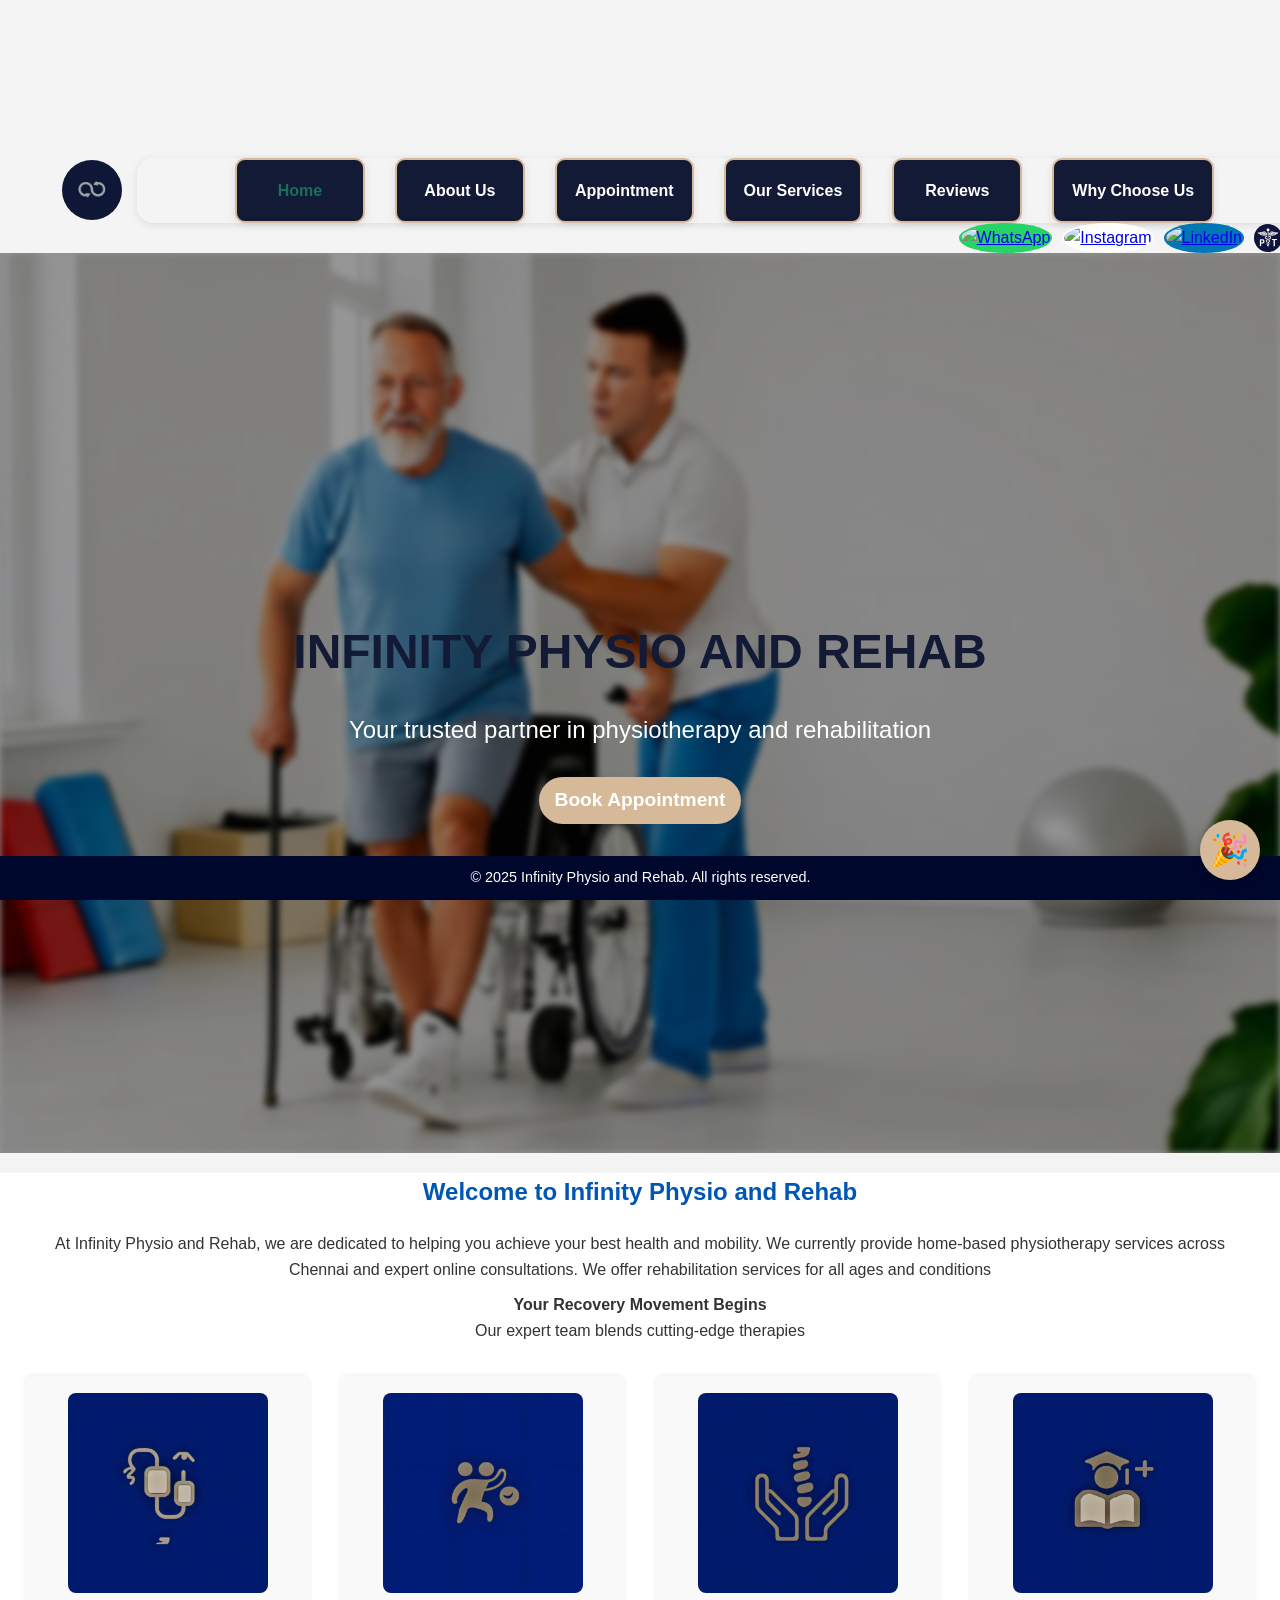
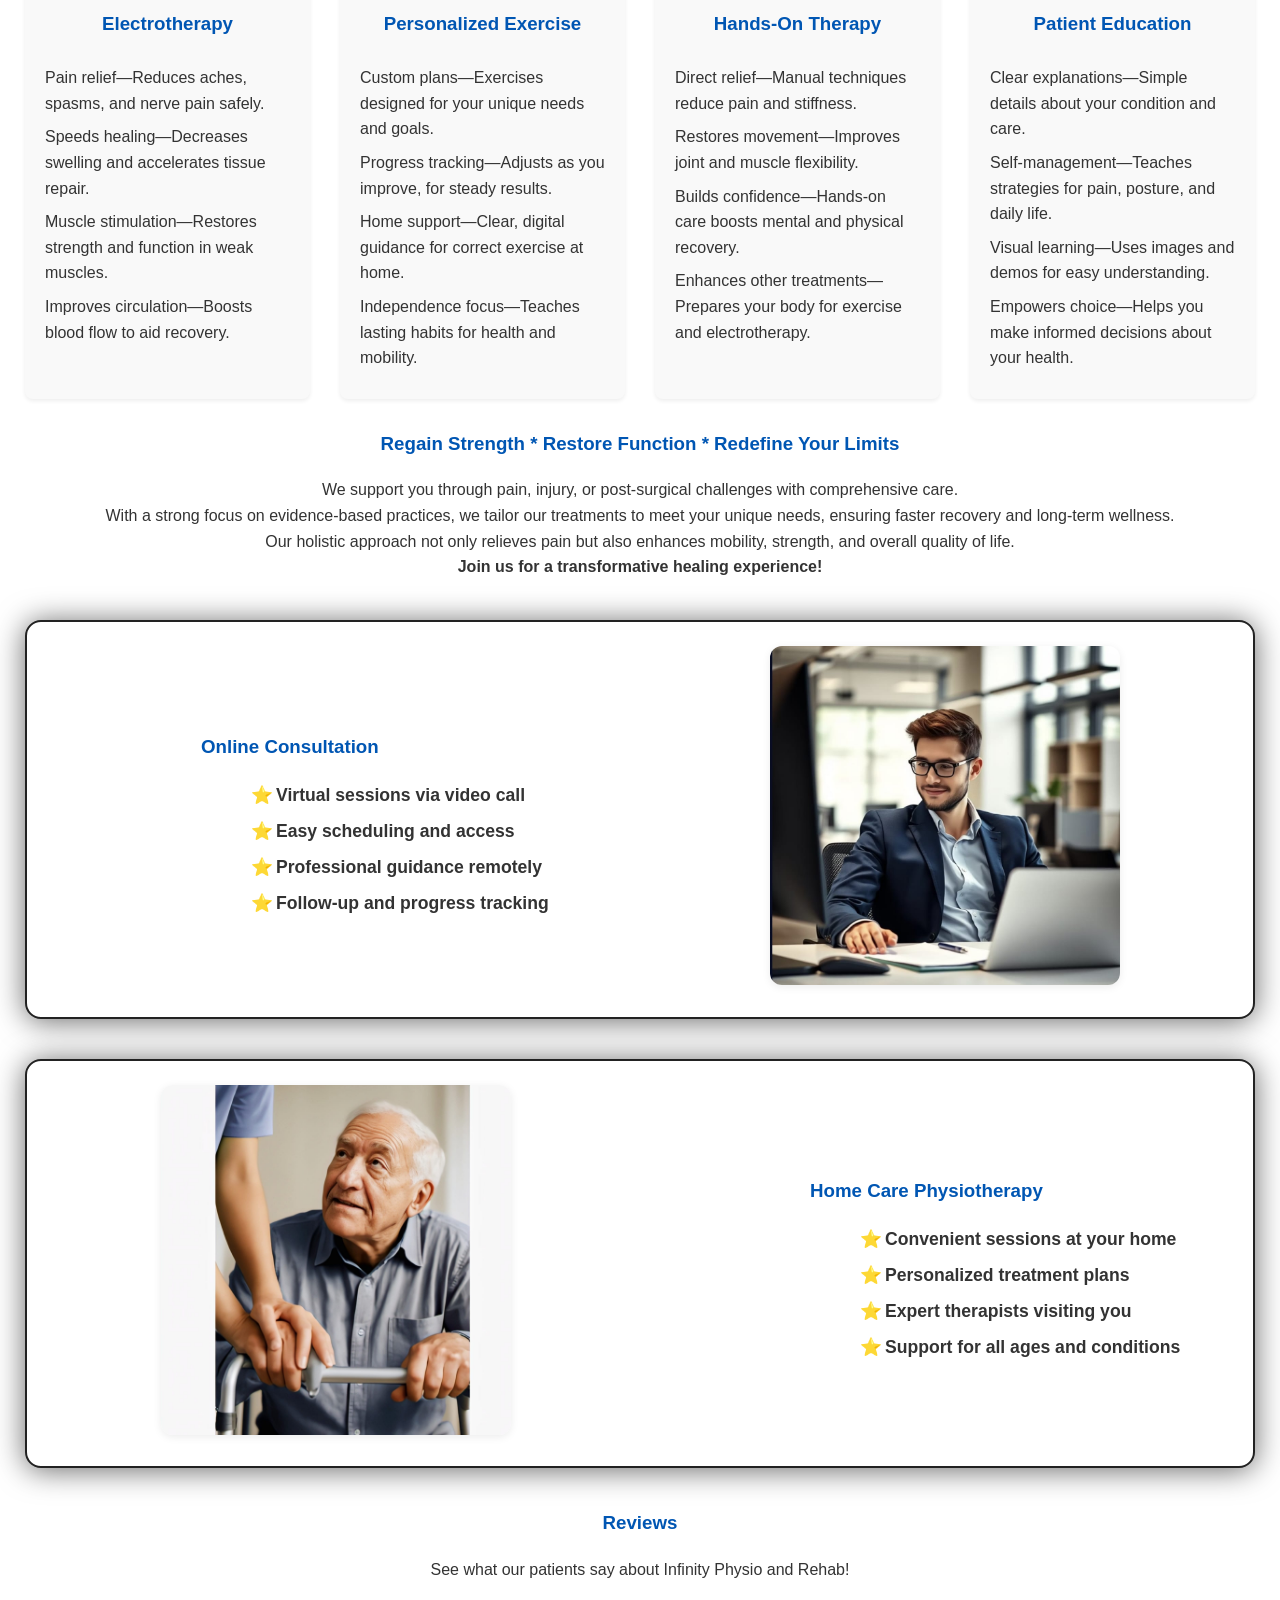
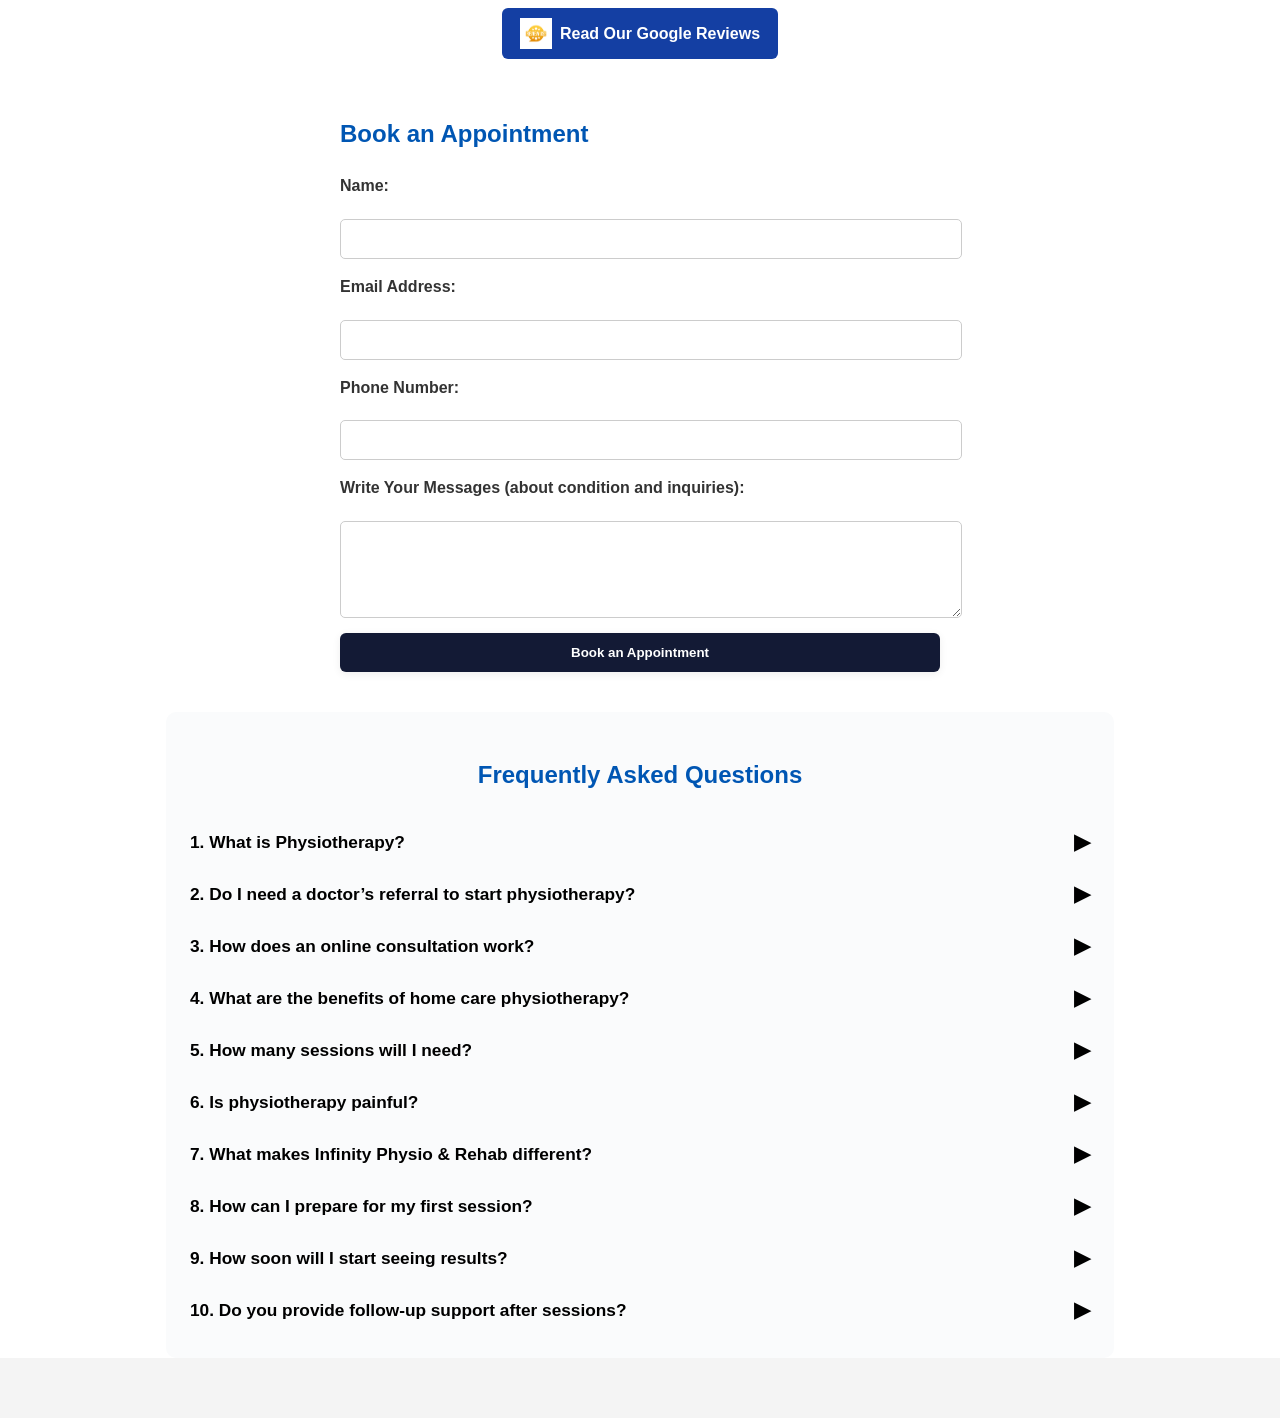
==== commit a548977f: "Add files via upload" ====
--- a/index.html
+++ b/index.html
@@ -6,6 +6,15 @@
   <title>Infinity Physio and Rehab</title>
   <link rel="icon" type="image/png" href="logo1.jpeg">
   <link rel="stylesheet" href="styles.css">
+  <!-- Google tag (gtag.js) -->
+<script async src="https://www.googletagmanager.com/gtag/js?id=G-ML8STEPMHR"></script>
+<script>
+  window.dataLayer = window.dataLayer || [];
+  function gtag(){dataLayer.push(arguments);}
+  gtag('js', new Date());
+
+  gtag('config', 'G-ML8STEPMHR');
+</script>
   <style>
     /* === Navbar Styles === */
     .navbar { display: flex; align-items: center; justify-content: space-between; flex-wrap: wrap; position: relative; }
@@ -36,9 +45,7 @@
     font-size: 1.6rem; /* Reduced font size */
       }
       .nav-logo {
-        position: absolute;
-        left: 59%;
-        transform: translateX(-30%);
+        display: none; /* Hide the main logo on mobile */
       }
       .nav-logo .logo {
         height: 40px;
@@ -72,6 +79,13 @@
         right: 0;
         padding: 12px 16px;
         z-index: 201;
+      }
+      .infinity-nav-icon {
+        display: inline-block; /* Show on mobile */
+      }
+      .infinity-nav-icon img {
+        width: 40px;
+        height: 38px;
       }
       .navbar {
         position: fixed;
@@ -228,7 +242,13 @@
       <li><a href="reviews.html">Reviews</a></li>
       <li><a href="why-choose-us.html">Why Choose Us</a></li>
     </ul>
+    <!-- <div class="nav-logo-mobile">
+      <a href="index.html"><img src="logo1.jpeg" alt="Logo" class="logo"></a>
+    </div> -->
     <div class="nav-social">
+        <a href="index.html" class="nav-icon infinity-nav-icon">
+        <img src="logo1.jpeg" alt="Infinity Logo" />
+      </a>
       <a href="https://wa.me/919600619608" target="_blank" class="nav-icon whatsapp-nav">
         <img src="https://upload.wikimedia.org/wikipedia/commons/6/6b/WhatsApp.svg" alt="WhatsApp" />
       </a>
@@ -241,7 +261,7 @@
       <a href="https://instagram.com/infinity_physio_and_rehab/" target="_blank" class="nav-icon pt-nav">
         <img src="pt.jpg" alt="Physiotherapy" />
       </a>
-
+    </div>
     </div>
   </nav>
 
@@ -262,7 +282,7 @@
     </div>
   </header>
 
-  <main id="content">
+  <main id="content" style="padding: 0 25px;">
        <section>
       <h2>Welcome to Infinity Physio and Rehab</h2>
       <p>
@@ -509,7 +529,7 @@
       <img src="ibirthday.jpeg" alt="Happy Birthday Pragadeeshwaran" class="popup-image">
       <h3>Happy 1st Birthday, our little Kutty Vandhu @ Pragadeeshwaran!</h3>
       <p>Today, we celebrate your very first birthday, our tiny lucky charm who has filled our lives with endless joy, love, and laughter. Every little smile, every tiny step, and every curious glance has brought so much happiness to everyone around you.</p>
-      <p>Praghadhesh, one day when you grow up and read this, always remember—<em>your Attan loves you more than anything in the world.</em> You are his pride, his joy, and the most precious part of his journey. May your life always be filled with good health, happiness, and boundless love.</p>
+      <p>Pragadeeshwaran, one day when you grow up and read this, always remember—<em>your Attan loves you more than anything in the world.</em> You are his pride, his joy, and the most precious part of his journey. May your life always be filled with good health, happiness, and boundless love.</p>
       <p>And today is extra special for all of us—we are thrilled to share the launch of our dream website with you! Welcome to Infinity Physio and Rehab – now online! We can’t wait to connect, inspire, and support all of you on your journey to better health and wellbeing.</p>
     </div>
   </div>
--- a/styles.css
+++ b/styles.css
@@ -60,7 +60,8 @@
     position: fixed;
     width: 100%;
     bottom: 0;
-    font-size: 0.9em; /* Reduced font size */
+    font-size: 0.9em;
+    z-index: 1000; /* Reduced font size */
     /* overflow-y: auto; Added vertical scrollbar */
     /* max-height: 100px; Adjust the max height as needed */
 }
@@ -1032,10 +1033,10 @@
   .alt-content, .alt-content.reverse {
     flex-direction: column !important;
     gap: 20px;
-    text-align: center;
+    text-align: left;
   }
   .alt-text {
-    text-align: center;
+    text-align: left;
   }
 }
 
@@ -1049,6 +1050,7 @@
   list-style: none;
   padding-left: 0;
   margin-left: 0;
+  text-align: left;
 }
 
 .alt-text ul,
@@ -1148,6 +1150,11 @@
   padding: 2px;
 }
 
+/* Hide the mobile-only infinity icon on desktop */
+.infinity-nav-icon {
+  display: none;
+}
+
 .nav-icon:hover img {
   box-shadow: 0 2px 8px rgba(0,0,0,0.15);
   transform: scale(1.1);
@@ -2596,6 +2603,11 @@
   padding: 2px;
 }
 
+.facebook-nav img {
+  background: #1877F2; /* Facebook blue */
+  padding: 2px;
+}
+
 .linkedin-nav img {
   background: #0077B5; /* LinkedIn blue */
   padding: 2px;
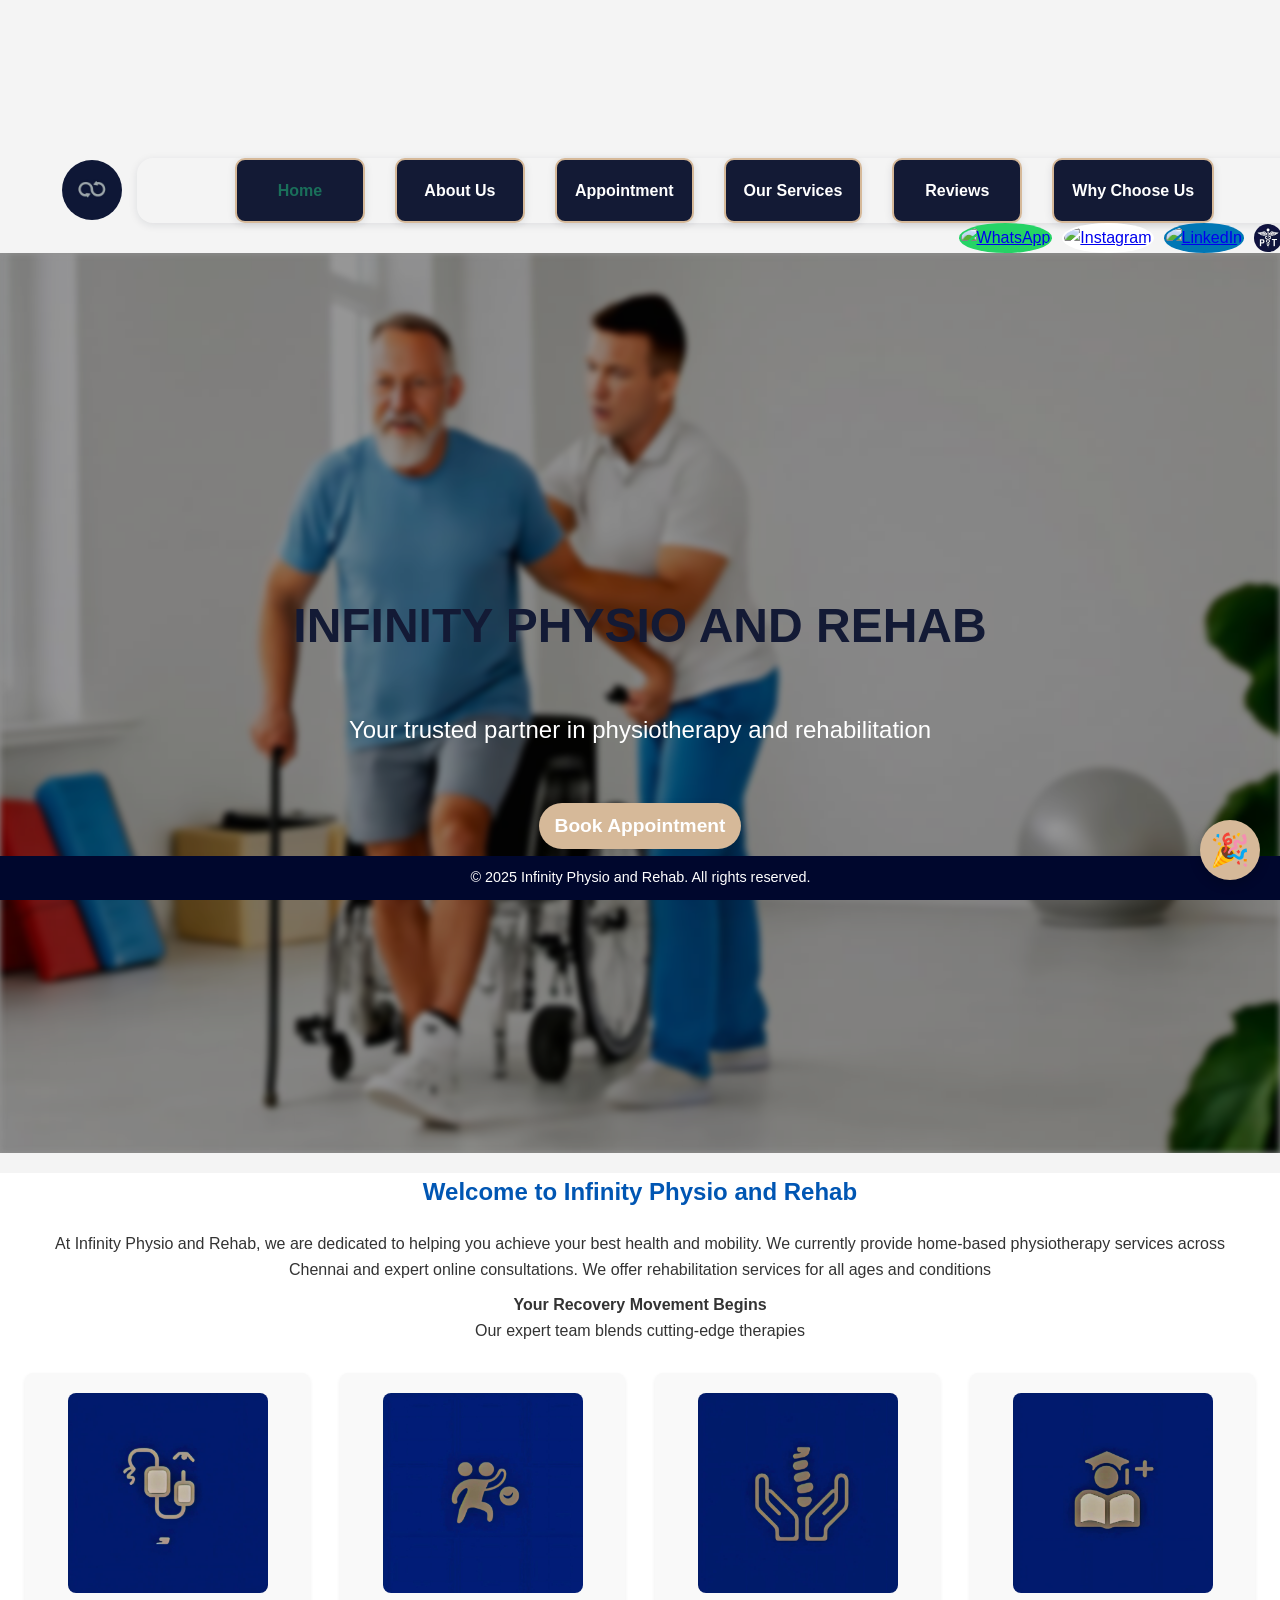
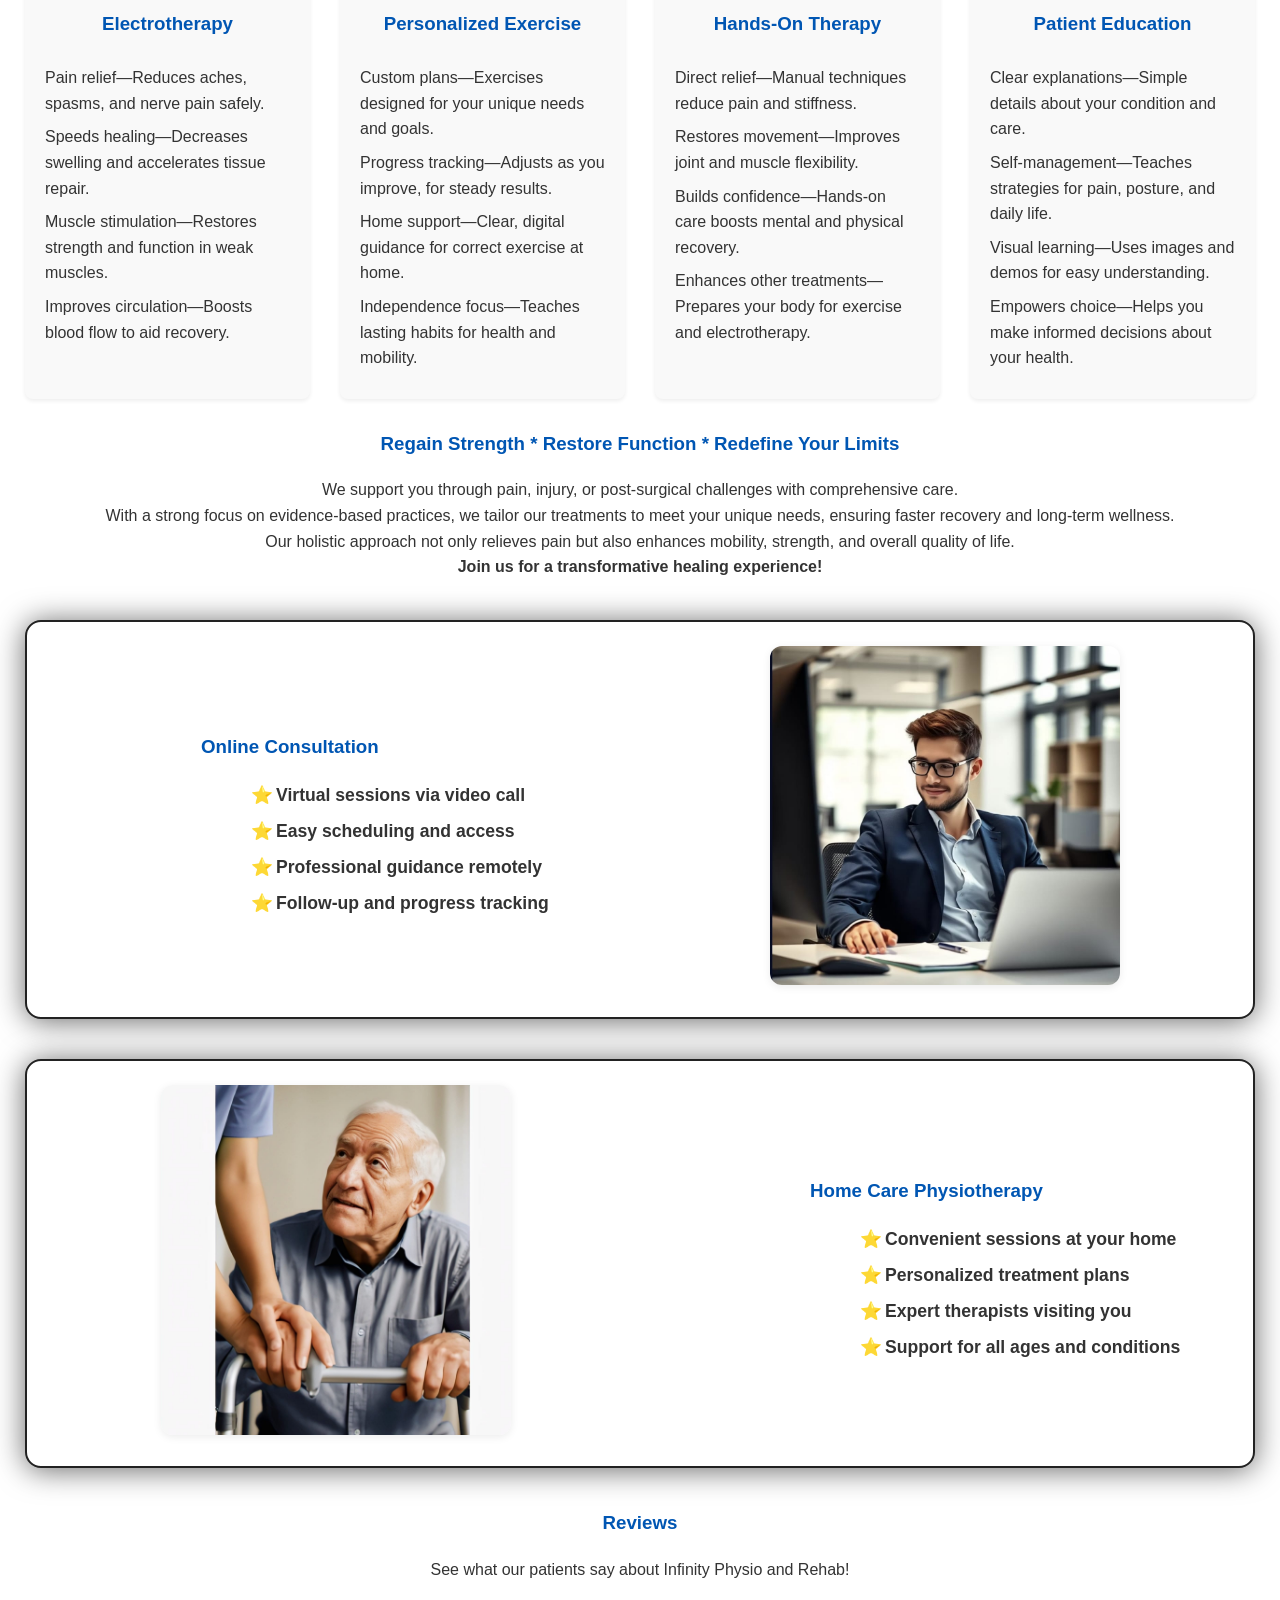
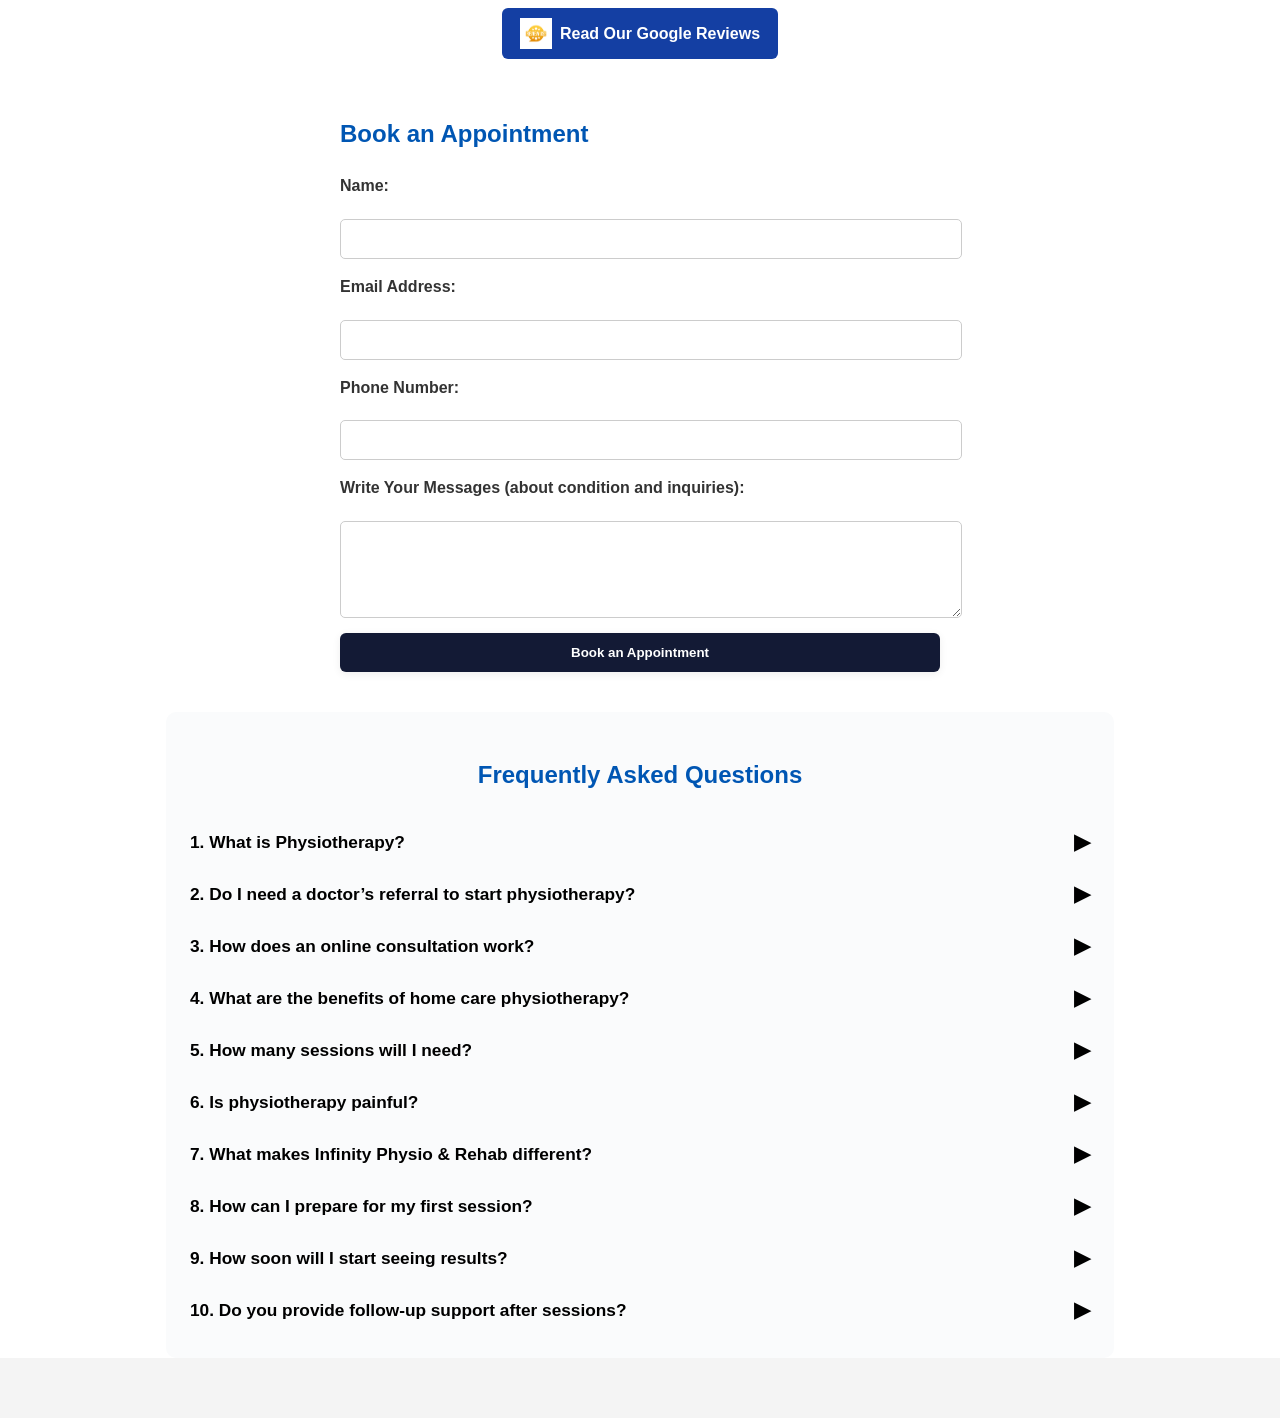
==== commit b47b1289: "Add files via upload" ====
--- a/index.html
+++ b/index.html
@@ -273,7 +273,9 @@
     </div>
     <div class="hero-overlay">
       <h1>INFINITY PHYSIO AND REHAB</h1>
+      <br>
       <p>Your trusted partner in physiotherapy and rehabilitation</p>
+      <br>
       <a href="https://wa.me/919600619608?text=Hello%20Infinity%20Physio%20and%20Rehab,%0AI%20would%20like%20to%20book%20an%20appointment.%0APlease%20share%20available%20slots."
          target="_blank"
          class="cta-btn whatsapp-btn">
@@ -522,15 +524,18 @@
     <p>&copy; 2025 Infinity Physio and Rehab. All rights reserved.</p>
   </footer>
 
-  <!-- Birthday Popup -->
-  <div id="birthdayPopup" class="modal-overlay">
+<div id="birthdayPopup" class="modal-overlay">
     <div class="popup-content">
       <span class="popup-close">&times;</span>
-      <img src="ibirthday.jpeg" alt="Happy Birthday Pragadeeshwaran" class="popup-image">
-      <h3>Happy 1st Birthday, our little Kutty Vandhu @ Pragadeeshwaran!</h3>
-      <p>Today, we celebrate your very first birthday, our tiny lucky charm who has filled our lives with endless joy, love, and laughter. Every little smile, every tiny step, and every curious glance has brought so much happiness to everyone around you.</p>
-      <p>Pragadeeshwaran, one day when you grow up and read this, always remember—<em>your Attan loves you more than anything in the world.</em> You are his pride, his joy, and the most precious part of his journey. May your life always be filled with good health, happiness, and boundless love.</p>
-      <p>And today is extra special for all of us—we are thrilled to share the launch of our dream website with you! Welcome to Infinity Physio and Rehab – now online! We can’t wait to connect, inspire, and support all of you on your journey to better health and wellbeing.</p>
+      <img src="chennai.jpeg" alt="Infinity Physio and Rehab" class="popup-image">
+Hello Chennai! We are now live online, bringing expert physiotherapy care straight to your doorstep. From back pain, joint care, sports injuries to post-surgical rehab, our mission is simple – to help you move better, recover faster, and live pain-free.
+
+With Infinity Physio and Rehab, you get personalized treatment, professional guidance, and home visit convenience across the city.
+
+Because your health deserves infinity care. 💙
+<br>
+
+👉 Explore our services at <a href="https://infinityphysioandrehab.com">infinityphysioandrehab.com</a>
     </div>
   </div>
 
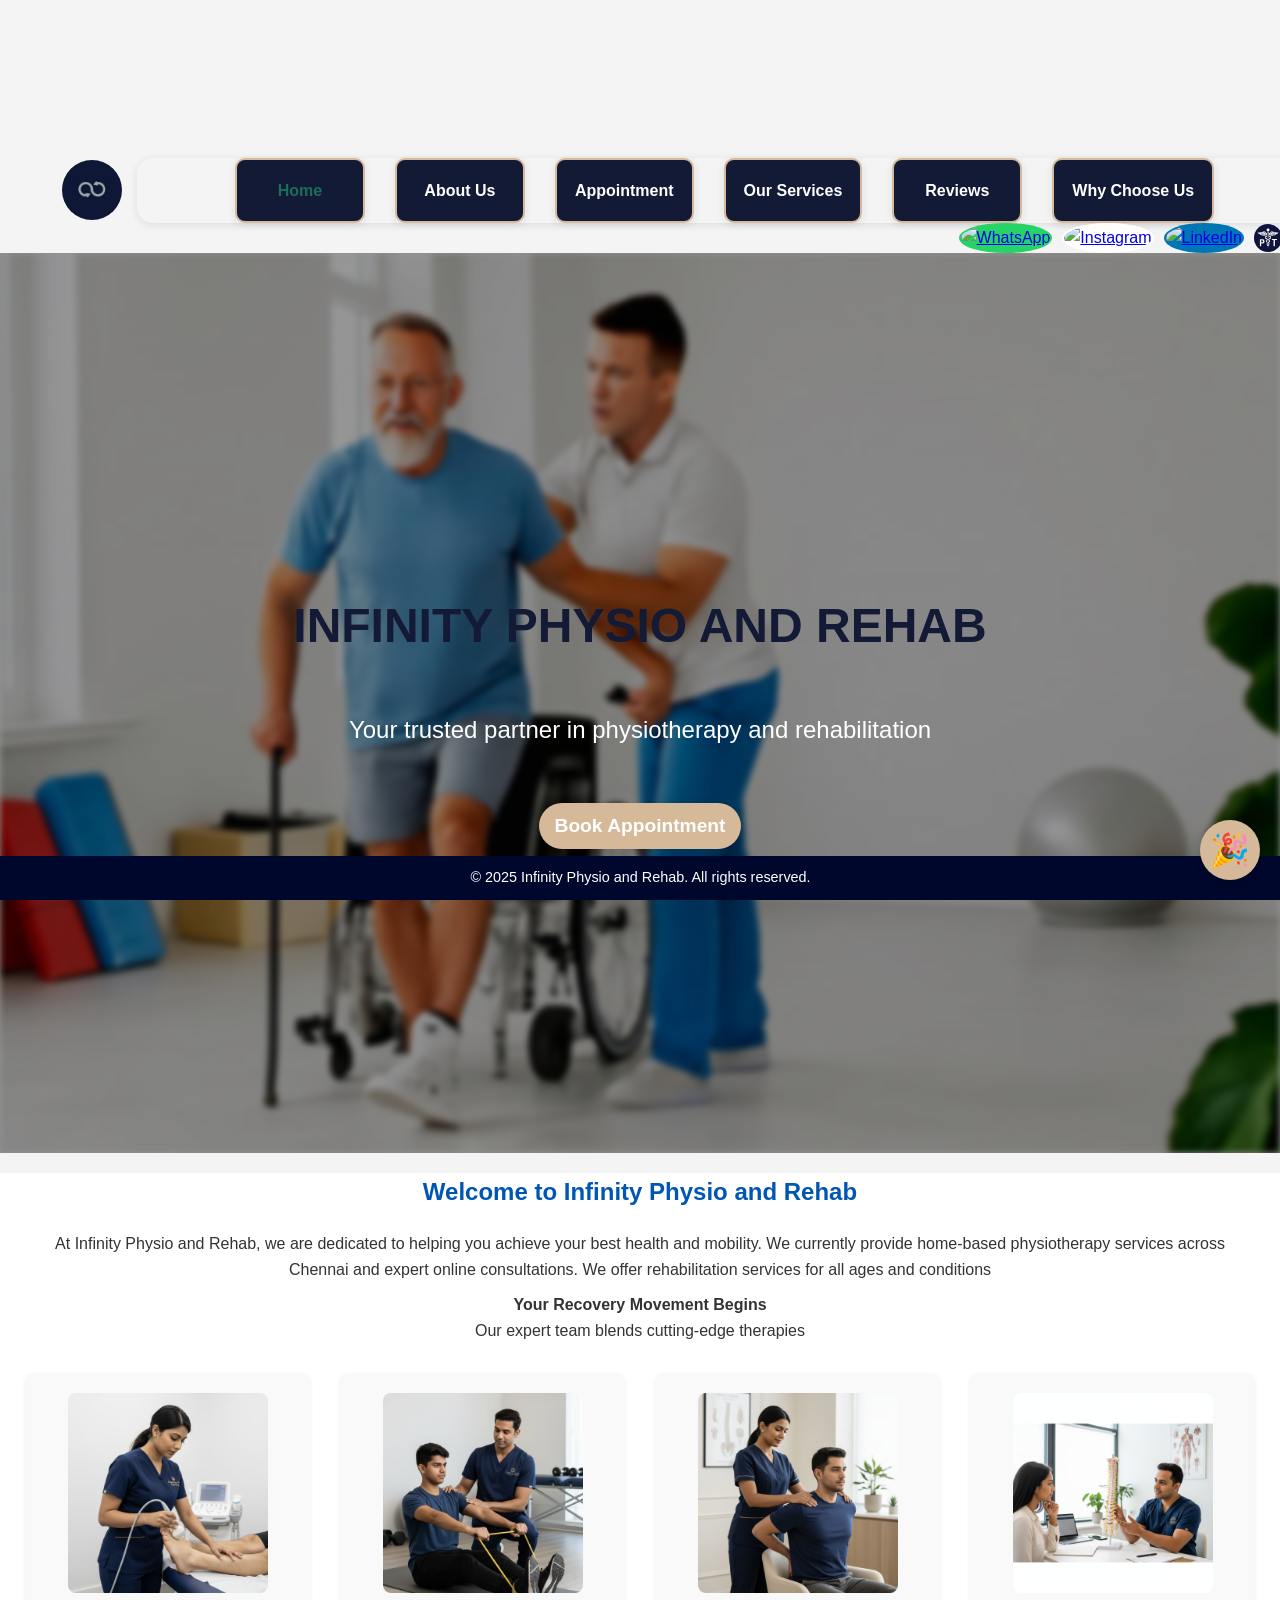
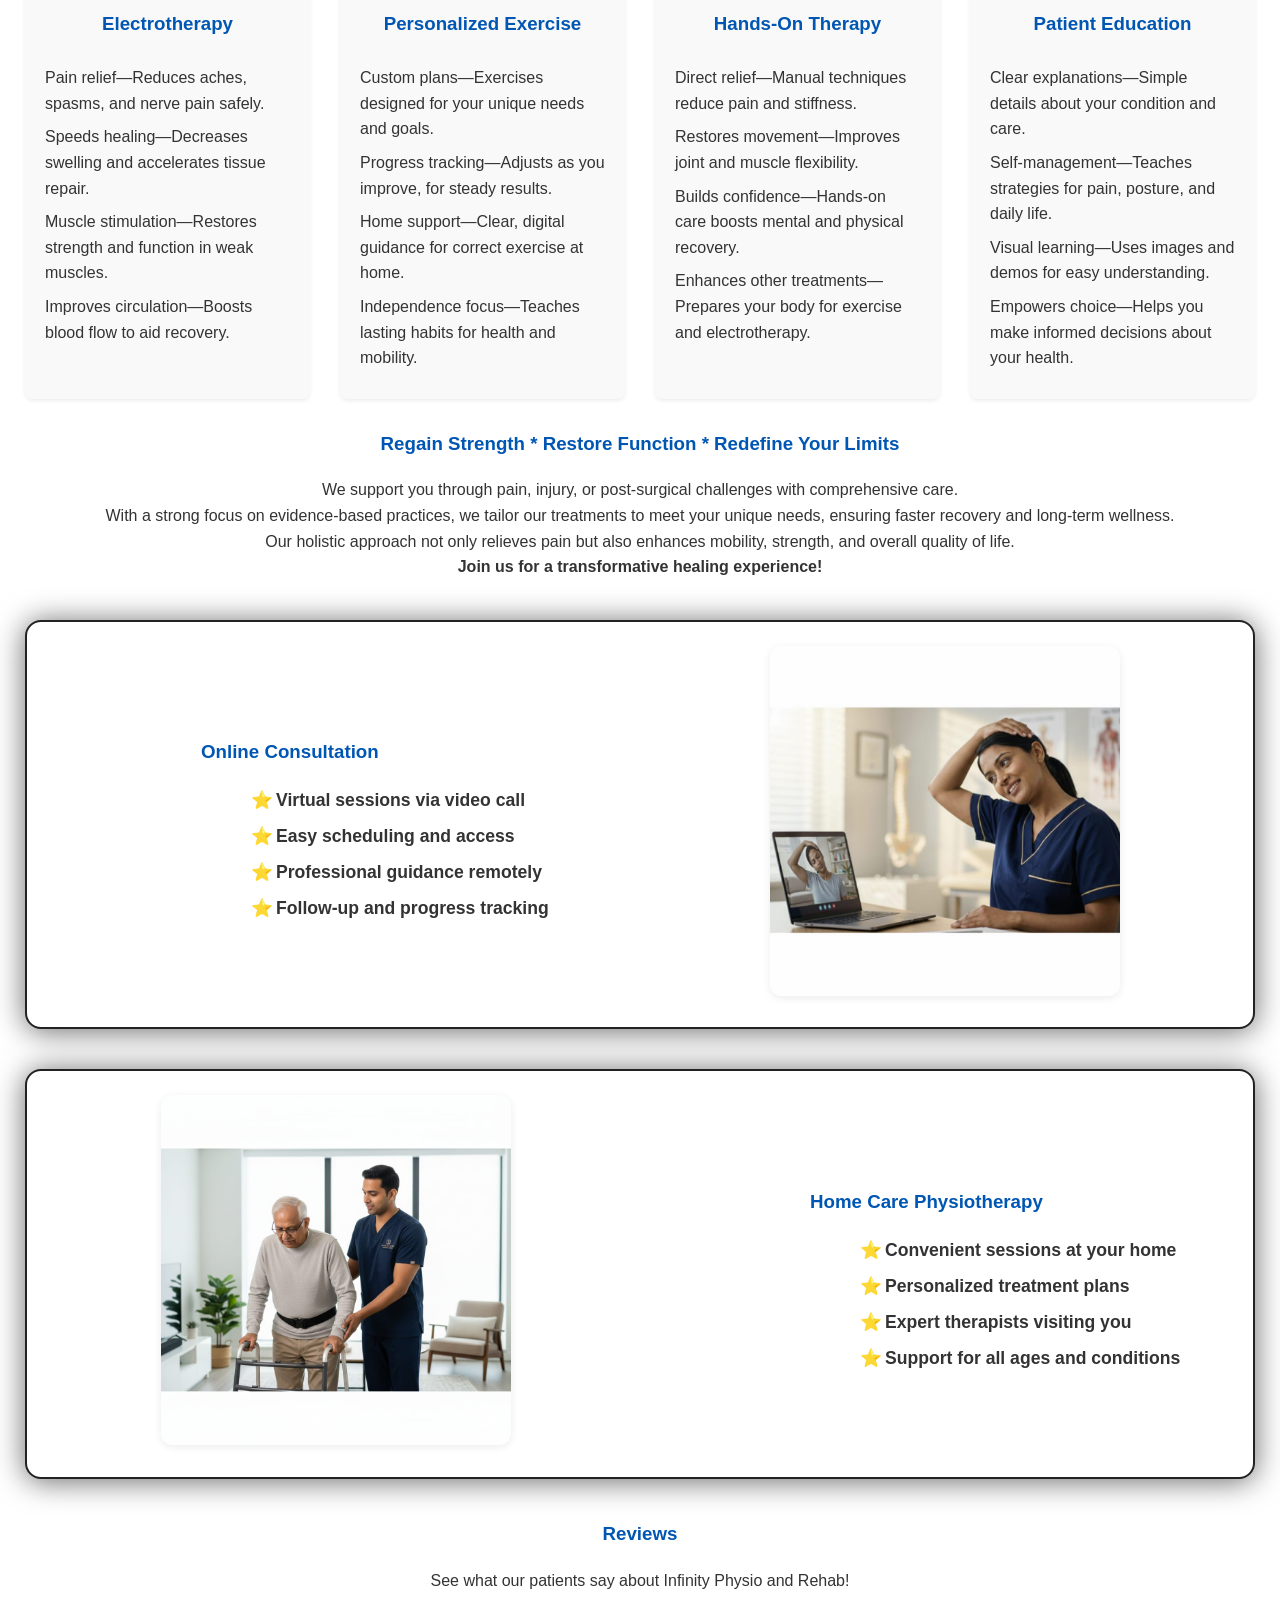
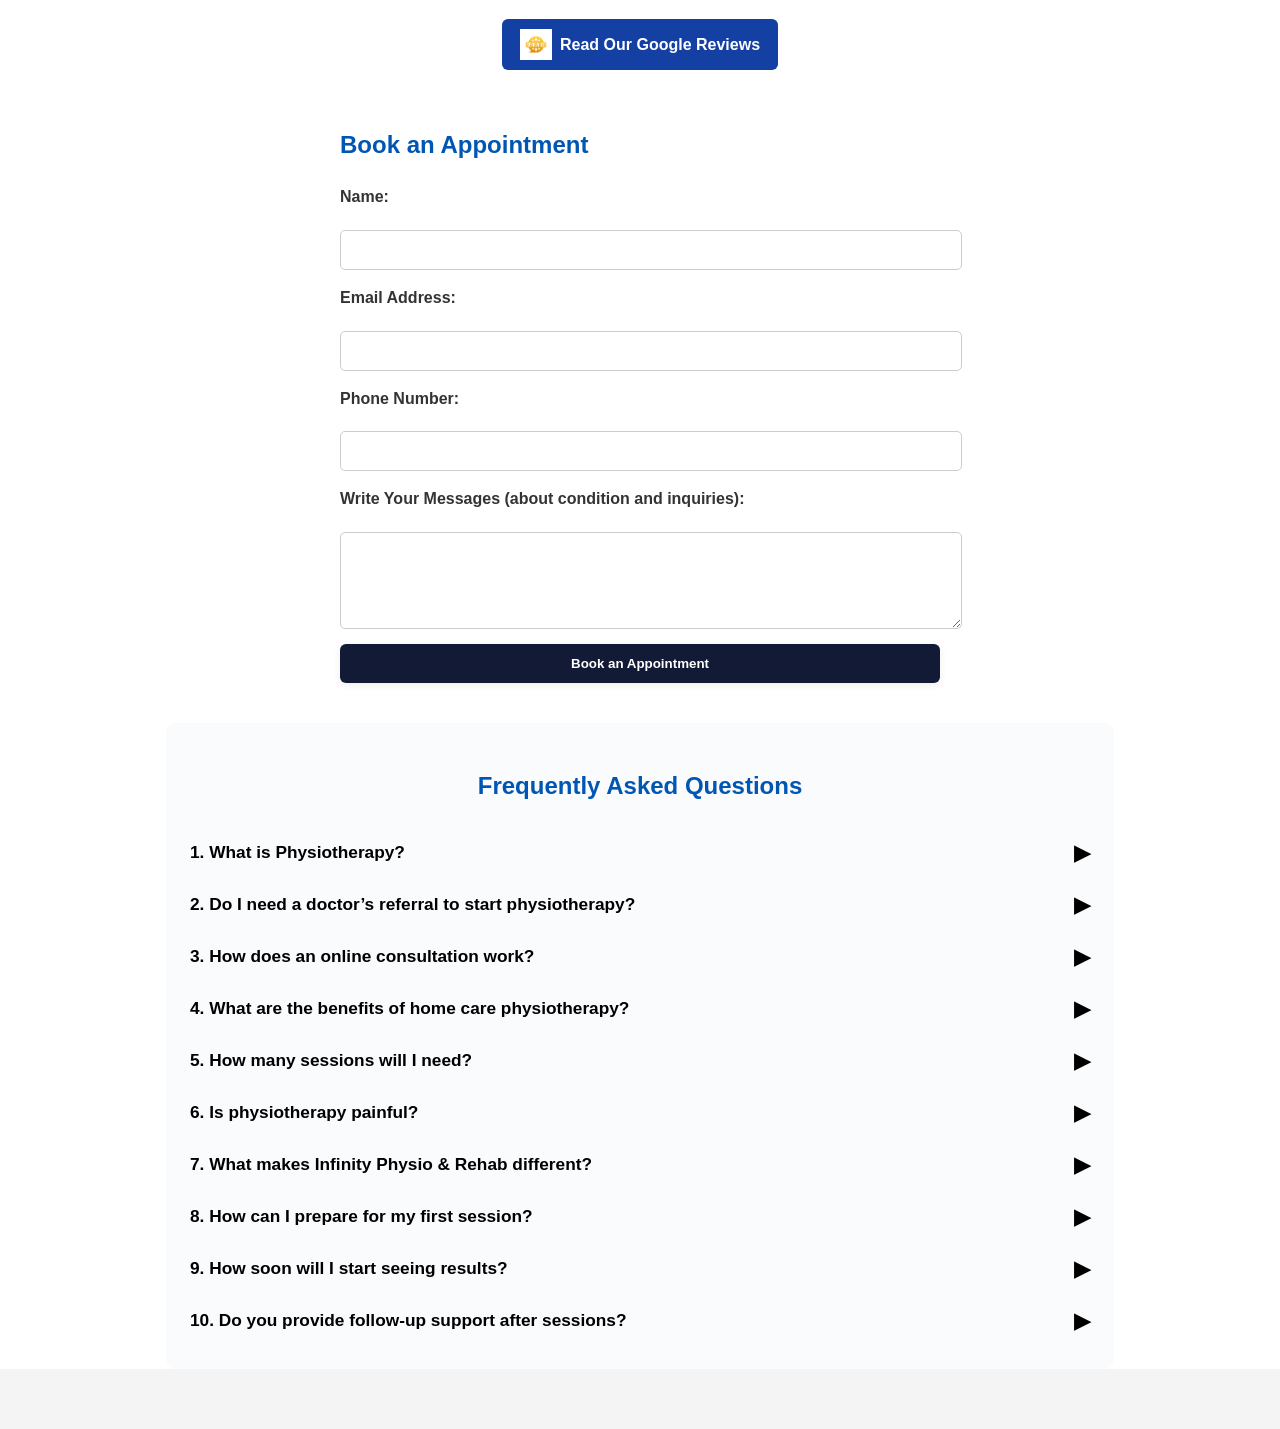
==== commit 02aa3222: "Add files via upload" ====
--- a/index.html
+++ b/index.html
@@ -295,7 +295,7 @@
     </p>
          <div class="home-highlights">
         <div class="highlight-card">
-          <img src="elec.jpeg" alt="Electrotherapy" style="width:100%;max-width:200px;border-radius:8px;margin-bottom:16px;">
+          <img src="electro.jpeg" alt="Electrotherapy" style="width:100%;max-width:200px;border-radius:8px;margin-bottom:16px;">
           <h3>Electrotherapy</h3>
           <ul>
       <li>Pain relief—Reduces aches, spasms, and nerve pain safely.</li>
@@ -305,7 +305,7 @@
     </ul>
         </div>
         <div class="highlight-card">
-          <img src="exec.jpeg" alt="Personalised exercise" style="width:100%;max-width:200px;border-radius:8px;margin-bottom:16px;">
+          <img src="exers.jpeg" alt="Personalised exercise" style="width:100%;max-width:200px;border-radius:8px;margin-bottom:16px;">
           <h3>Personalized Exercise</h3>
     <ul>
       <li>Custom plans—Exercises designed for your unique needs and goals.</li>
@@ -315,7 +315,7 @@
     </ul>
         </div>
         <div class="highlight-card">
-          <img src="Hands.jpeg" alt="Hands-On Therapy" style="width:100%;max-width:200px;border-radius:8px;margin-bottom:16px;">
+          <img src="hands-1.jpeg" alt="Hands-On Therapy" style="width:100%;max-width:200px;border-radius:8px;margin-bottom:16px;">
           <h3>Hands-On Therapy</h3>
           <ul>
       <li>Direct relief—Manual techniques reduce pain and stiffness.</li>
@@ -325,7 +325,7 @@
     </ul>
         </div>
         <div class="highlight-card">
-          <img src="edu.jpeg" alt="Patient Education" style="width:100%;max-width:200px;border-radius:8px;margin-bottom:16px;">
+          <img src="patent.jpeg" alt="Patient Education" style="width:100%;max-width:200px;border-radius:8px;margin-bottom:16px;">
             <h3>Patient Education</h3>
     <ul>
       <li>Clear explanations—Simple details about your condition and care.</li>
@@ -357,7 +357,7 @@
       </ul>
     </div>
     <div class="alt-image">
-      <img src="oline.jpeg" alt="Online Consultation">
+      <img src="online.jpeg" alt="Online Consultation">
     </div>
   </div>
 </section>
@@ -373,7 +373,7 @@
       </ul>
     </div>
     <div class="alt-image">
-      <img src="home.jpeg" alt="Home Care Physiotherapy">
+      <img src="home-care.jpeg" alt="Home Care Physiotherapy">
     </div>
   </div>
 </section>
@@ -527,15 +527,15 @@
 <div id="birthdayPopup" class="modal-overlay">
     <div class="popup-content">
       <span class="popup-close">&times;</span>
-      <img src="chennai.jpeg" alt="Infinity Physio and Rehab" class="popup-image">
-Hello Chennai! We are now live online, bringing expert physiotherapy care straight to your doorstep. From back pain, joint care, sports injuries to post-surgical rehab, our mission is simple – to help you move better, recover faster, and live pain-free.
-
-With Infinity Physio and Rehab, you get personalized treatment, professional guidance, and home visit convenience across the city.
-
-Because your health deserves infinity care. 💙
-<br>
-
-👉 Explore our services at <a href="https://infinityphysioandrehab.com">infinityphysioandrehab.com</a>
+      <img src="hbd.jpeg" alt="Infinity Physio and Rehab" class="popup-image">
+      <p>Happy Birthday to our CEO Sir and My Partner!</p>
+      <p>I’ve seen the struggles, the growth, and the happiness we’ve shared on this journey.
+      Without you, Infinity Physio and Rehab wouldn’t be possible.
+      Thank you for being the backbone of our vision and the strength behind every step we take.</p>
+      <p>With you, I am never alone — and I will always be with you.
+      Together, we build something greater every single day.</p>
+      <p>Wishing you a year filled with success, health, and endless joy.<br>
+      ✨💙</p>
     </div>
   </div>
 
--- a/styles.css
+++ b/styles.css
@@ -257,7 +257,7 @@
 
 /* ...existing code... */
 
-.service-list {
+/* .service-list {
   display: grid;
   grid-template-columns: repeat(auto-fit, minmax(260px, 1fr));
   gap: 32px;
@@ -271,7 +271,7 @@
   text-align: center;
   box-shadow: 0 2px 8px rgba(19,26,53,0.07);
   position: relative;
-}
+} */
 .service-img {
   width: 70px;
   height: 70px;
@@ -1727,6 +1727,7 @@
   grid-template-columns: repeat(auto-fit, minmax(260px, 1fr));
   gap: 32px;
   margin: 40px 0;
+  align-items: stretch;
 }
 .service-item {
   background: #fff;
@@ -1740,7 +1741,7 @@
   flex-direction: column;
   align-items: center;
   justify-content: space-between; /* Distribute content vertically */
-  min-height: 320px; /* Set a minimum height for all cards */
+  /* min-height: 320px; Set a minimum height for all cards */
 }
 .service-img {
   width: 70px;
@@ -1753,7 +1754,7 @@
 }
 .learn-more {
   display: inline-block;
-  margin-top: 16px; /* Use a fixed margin instead of auto */
+  margin-top: 1em; /* Use a fixed margin instead of auto */
   background: #d6b999;
   color: #131a35;
   font-weight: bold;
@@ -1792,6 +1793,18 @@
   width: 90vw;
   box-shadow: 0 4px 24px rgba(19,26,53,0.18);
   position: relative;
+}
+
+
+/* Add this new rule to your styles.css file */
+.service-item h3 {
+  /* This forces the heading area to be the same size in all cards */
+  min-height: 50px; 
+  
+  /* These lines vertically and horizontally center the text within that space */
+  display: flex;
+  align-items: center;
+  justify-content: center;
 }
 
 .close {
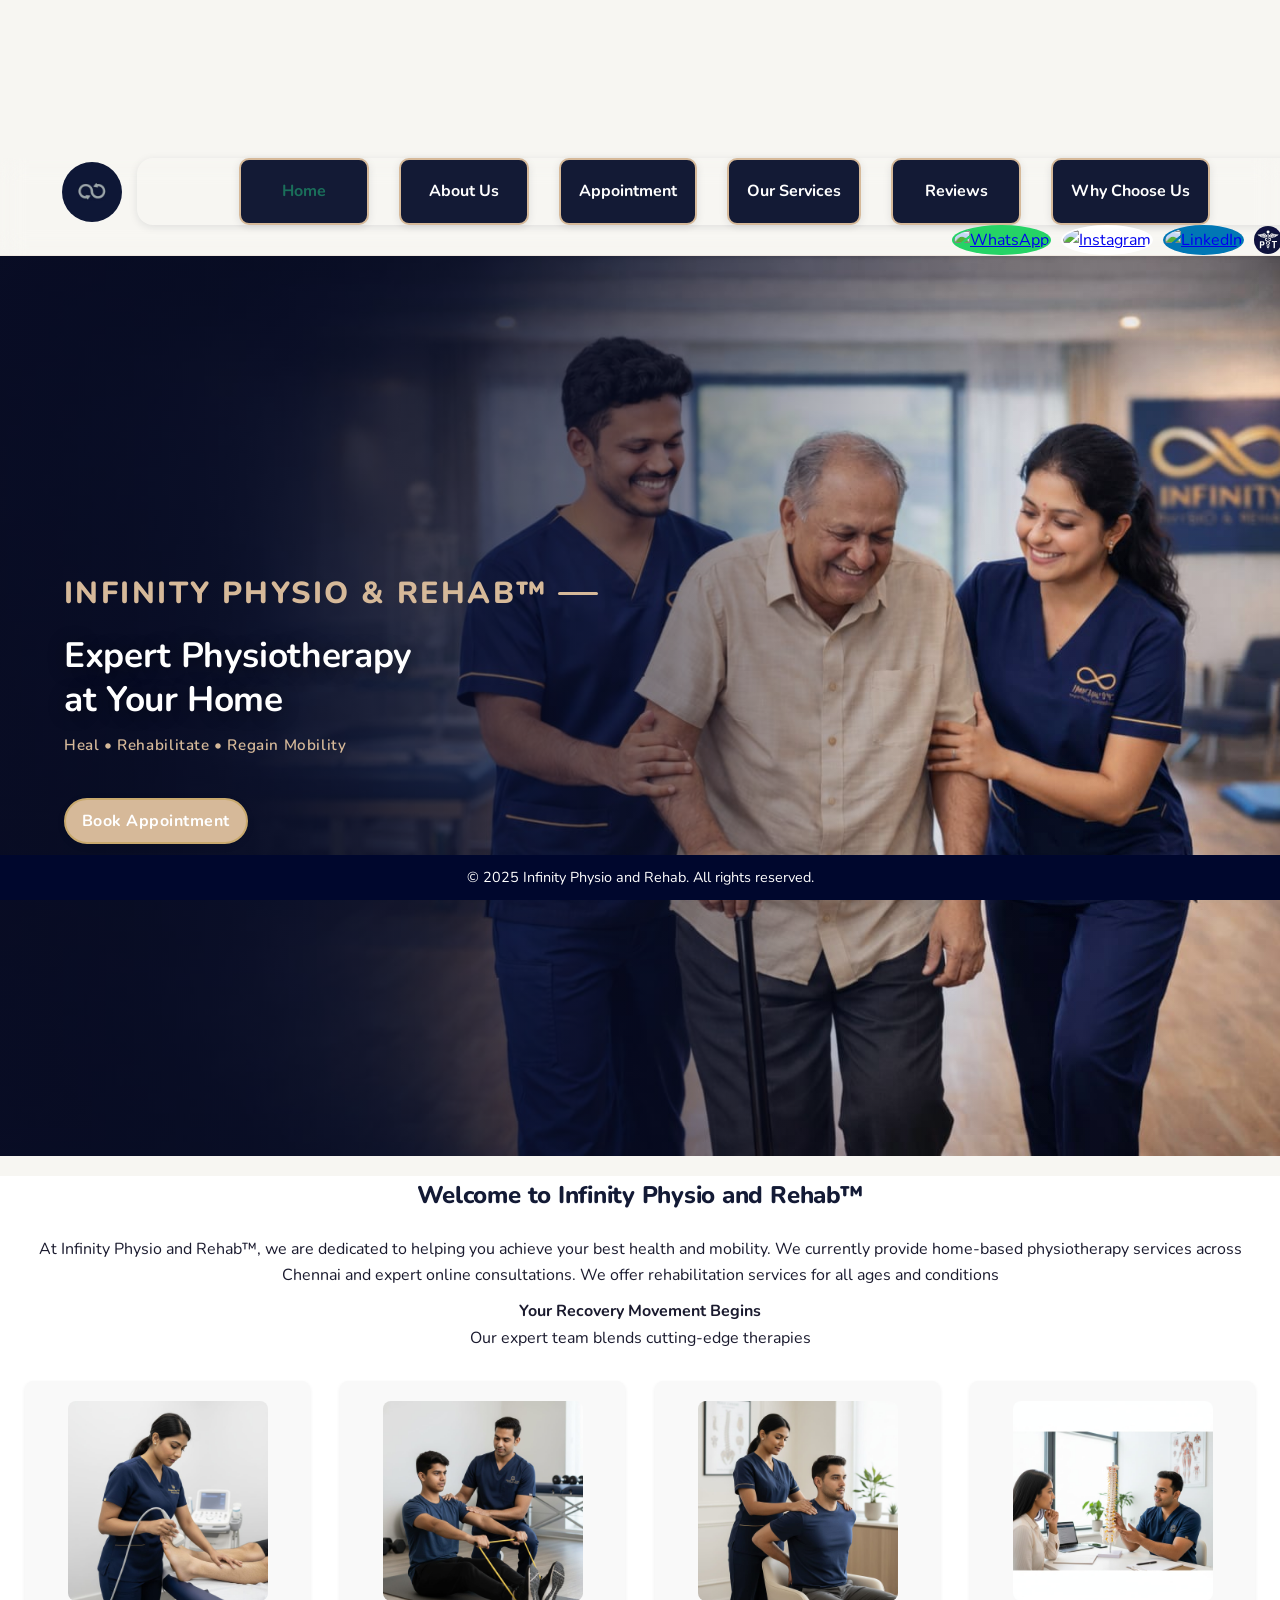
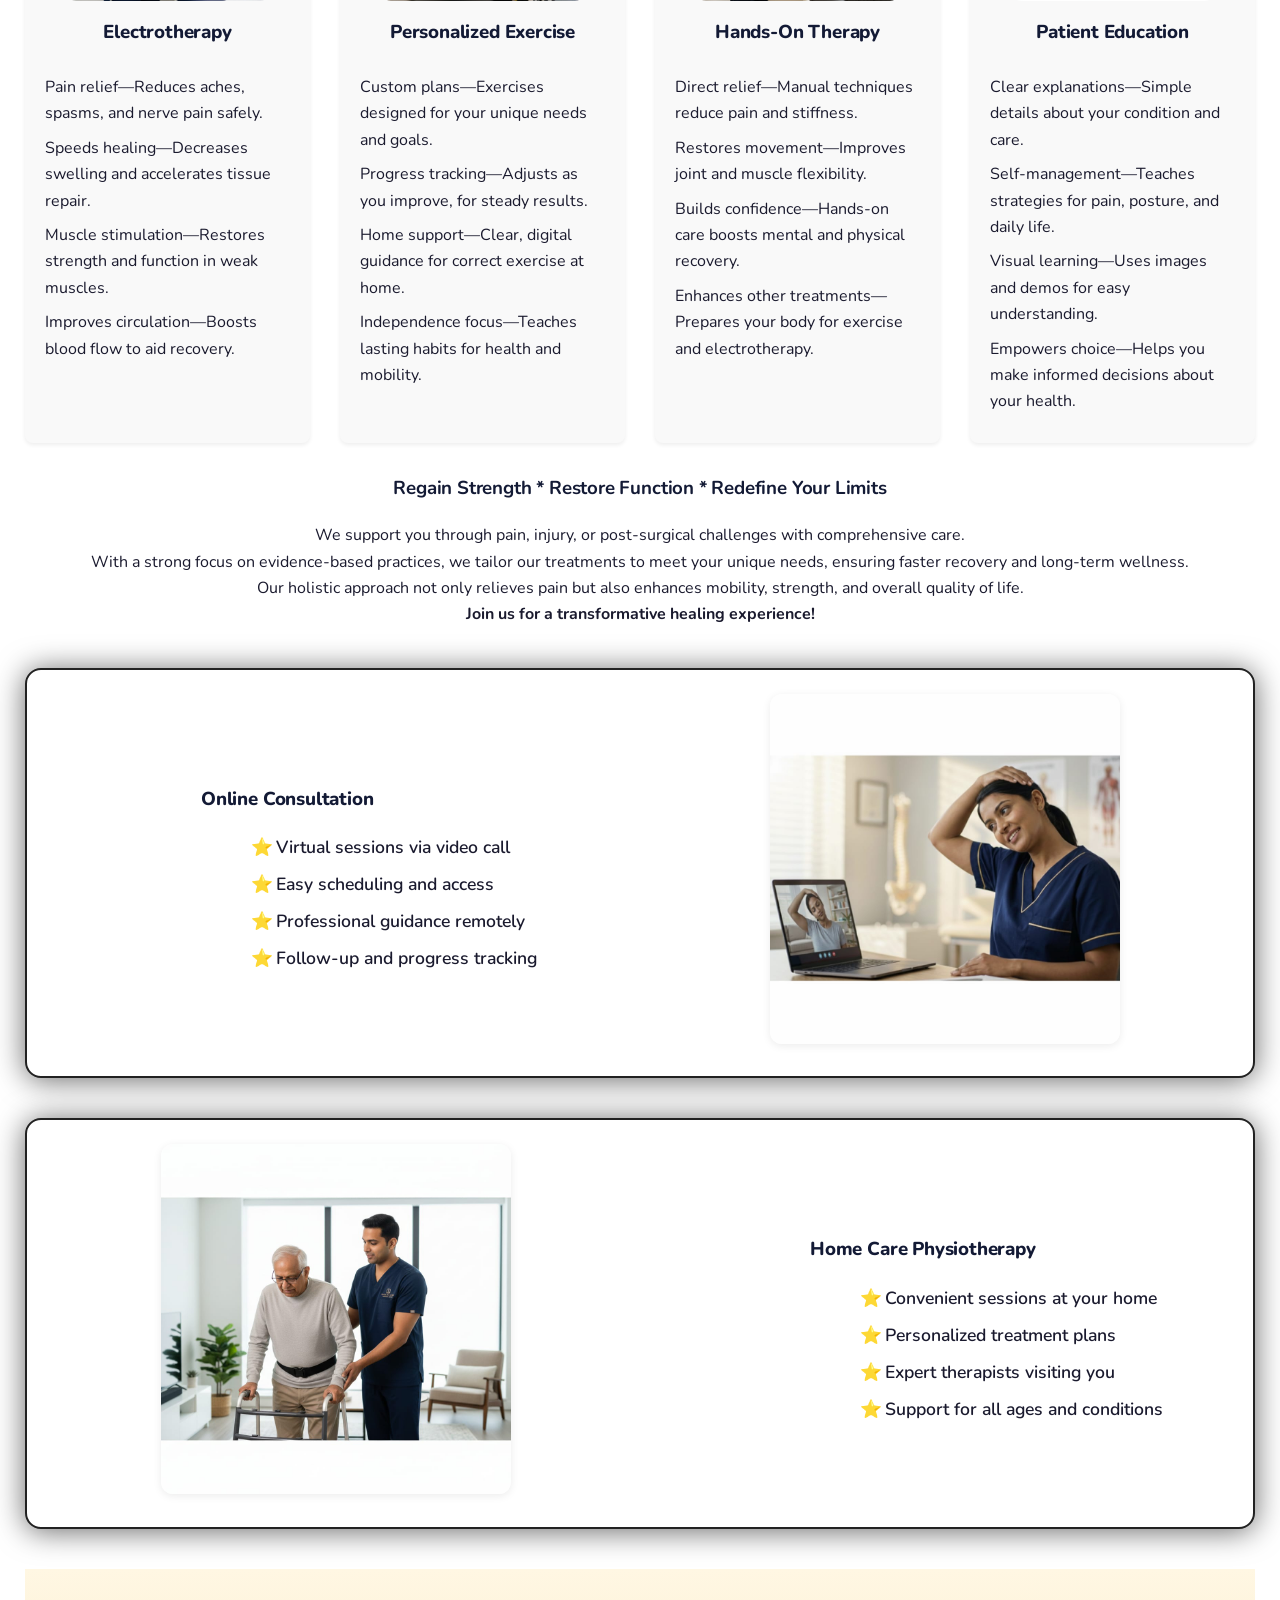
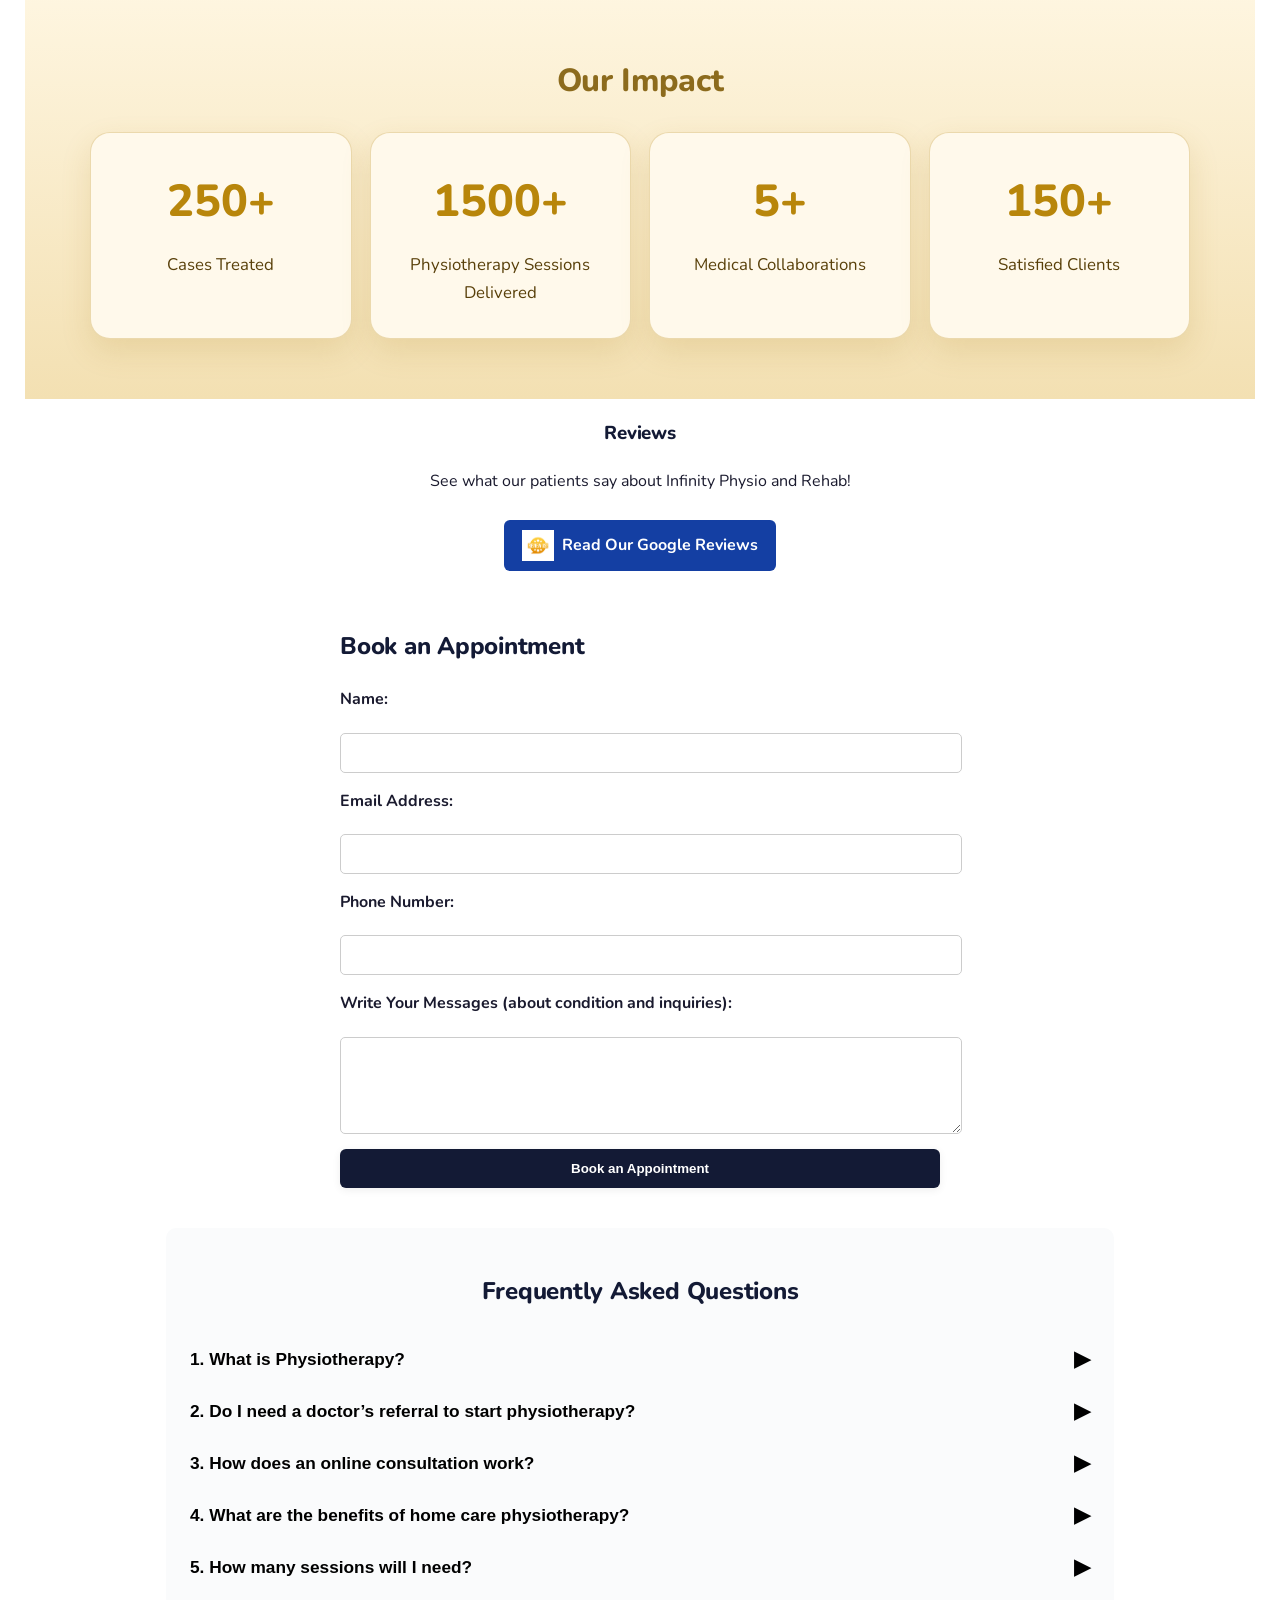
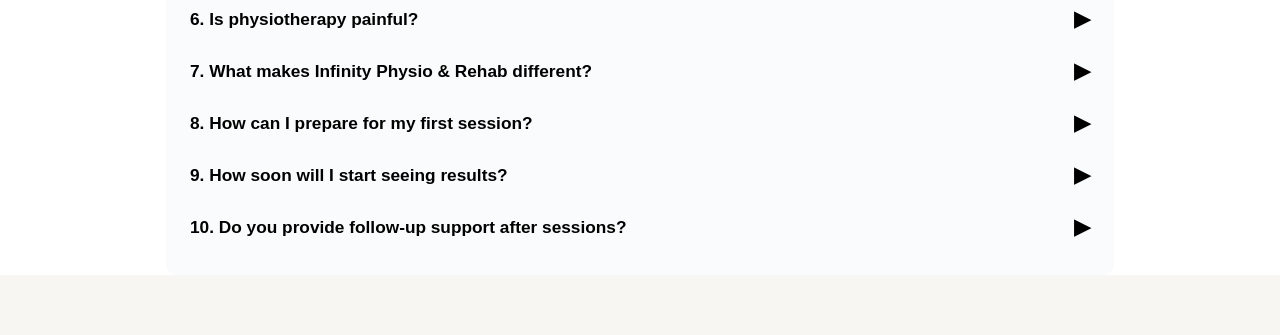
==== commit d8816f55: "Add files via upload" ====
--- a/index.html
+++ b/index.html
@@ -3,8 +3,11 @@
 <head>
   <meta charset="UTF-8">
   <meta name="viewport" content="width=device-width, initial-scale=1.0">
-  <title>Infinity Physio and Rehab</title>
+  <title>Infinity Physio and Rehab™</title>
   <link rel="icon" type="image/png" href="logo1.jpeg">
+  <link rel="preconnect" href="https://fonts.googleapis.com">
+  <link rel="preconnect" href="https://fonts.gstatic.com" crossorigin>
+  <link href="https://fonts.googleapis.com/css2?family=Nunito:wght@400;600;700;800;900&display=swap" rel="stylesheet">
   <link rel="stylesheet" href="styles.css">
   <!-- Google tag (gtag.js) -->
 <script async src="https://www.googletagmanager.com/gtag/js?id=G-ML8STEPMHR"></script>
@@ -268,14 +271,13 @@
   <header class="hero-section" id="heroSection">
     <div class="hero-slideshow">
       <div class="slide fade" style="display:block;">
-        <img src="main.jpeg" alt="Main Slide">
+        <img src="home_img.jpeg" alt="Main Slide">
       </div>
     </div>
     <div class="hero-overlay">
-      <h1>INFINITY PHYSIO AND REHAB</h1>
-      <br>
-      <p>Your trusted partner in physiotherapy and rehabilitation</p>
-      <br>
+      <span class="hero-brand">Infinity Physio &amp; Rehab™</span>
+      <h1>Expert Physiotherapy<br>at Your Home</h1>
+      <p>Heal &bull; Rehabilitate &bull; Regain Mobility</p>
       <a href="https://wa.me/919600619608?text=Hello%20Infinity%20Physio%20and%20Rehab,%0AI%20would%20like%20to%20book%20an%20appointment.%0APlease%20share%20available%20slots."
          target="_blank"
          class="cta-btn whatsapp-btn">
@@ -286,9 +288,9 @@
 
   <main id="content" style="padding: 0 25px;">
        <section>
-      <h2>Welcome to Infinity Physio and Rehab</h2>
+      <h2>Welcome to Infinity Physio and Rehab™</h2>
       <p>
-At Infinity Physio and Rehab, we are dedicated to helping you achieve your best health and mobility. We currently provide home-based physiotherapy services across Chennai and expert online consultations. We offer rehabilitation services for all ages and conditions      </p>
+At Infinity Physio and Rehab™, we are dedicated to helping you achieve your best health and mobility. We currently provide home-based physiotherapy services across Chennai and expert online consultations. We offer rehabilitation services for all ages and conditions      </p>
       <p>
       <strong>Your Recovery Movement Begins</strong><br>
       Our expert team blends cutting-edge therapies
@@ -335,7 +337,6 @@
     </ul>
         </div>
       </div>
-    </section>
     <section>
   <h3><strong>Regain Strength  * Restore Function * Redefine Your Limits</strong></h3>
   <p>
@@ -378,6 +379,28 @@
   </div>
 </section>
         <section>
+              </section>
+    <section class="impact-section">
+      <h2>Our Impact</h2>
+      <div class="impact-grid">
+        <div class="impact-card">
+          <span class="impact-number">250+</span>
+          <p>Cases Treated</p>
+        </div>
+        <div class="impact-card">
+          <span class="impact-number">1500+</span>
+          <p>Physiotherapy Sessions Delivered</p>
+        </div>
+        <div class="impact-card">
+          <span class="impact-number">5+</span>
+          <p>Medical Collaborations</p>
+        </div>
+        <div class="impact-card">
+          <span class="impact-number">150+</span>
+          <p>Satisfied Clients</p>
+        </div>
+      </div>
+    </section>
       <h3>Reviews</h3>
       <div class="review-section" style="text-align:center; margin-bottom:40px;">
         <p>See what our patients say about Infinity Physio and Rehab!</p>
@@ -524,7 +547,7 @@
     <p>&copy; 2025 Infinity Physio and Rehab. All rights reserved.</p>
   </footer>
 
-<div id="birthdayPopup" class="modal-overlay">
+<!-- <div id="birthdayPopup" class="modal-overlay">
     <div class="popup-content">
       <span class="popup-close">&times;</span>
       <img src="hbd.jpeg" alt="Infinity Physio and Rehab" class="popup-image">
@@ -537,12 +560,12 @@
       <p>Wishing you a year filled with success, health, and endless joy.<br>
       ✨💙</p>
     </div>
-  </div>
-
-      <!-- Birthday Popup Trigger Button -->
+  </div> -->
+
+      <!-- Birthday Popup Trigger Button
     <button id="birthdayPopupButton" class="birthday-trigger-btn">
       🎉
-    </button>
+    </button> -->
 
 
   <script>
--- a/styles.css
+++ b/styles.css
@@ -3,14 +3,13 @@
 }
 
  body {
-    font-family: Arial, sans-serif;
-    line-height: 1.6;
+    font-family: 'Nunito', 'Segoe UI', Arial, sans-serif;
+    line-height: 1.65;
     margin: 0;
     padding: 0;
-    background-color: #f4f4f4;
-    color: #333;
+    background-color: #f7f6f2;
+    color: #1a1a2e;
     text-align: center;
-    /* overflow: hidden; Prevents the outer scrollbar */
 }
 
 .container {
@@ -23,9 +22,75 @@
     /* max-height: 100vh; Ensures the container does not exceed the viewport height */
 }
 
+.impact-section {
+    padding: 60px 0;
+    background: linear-gradient(180deg, #fff7e3 0%, #f3e0b2 100%);
+}
+
+.impact-section h2 {
+    color: #8c6b1d;
+    margin-bottom: 24px;
+    font-size: 2rem;
+}
+
+.impact-grid {
+    display: grid;
+    grid-template-columns: repeat(4, 1fr);
+    gap: 18px;
+    max-width: 1100px;
+    margin: 0 auto;
+    padding: 0 10px;
+}
+
+.impact-card {
+    background: #fff9eb;
+    border: 1px solid rgba(188, 143, 30, 0.3);
+    border-radius: 20px;
+    padding: 32px 24px;
+    box-shadow: 0 12px 30px rgba(168, 122, 24, 0.16);
+    transition: transform 0.25s ease, box-shadow 0.25s ease;
+}
+
+.impact-card:hover {
+    transform: translateY(-6px);
+    box-shadow: 0 18px 36px rgba(168, 122, 24, 0.22);
+}
+
+.impact-number {
+    display: block;
+    font-size: 2.8rem;
+    font-weight: 800;
+    color: #b8860b;
+    margin-bottom: 12px;
+}
+
+.impact-card p {
+    margin: 0;
+    font-size: 1.05rem;
+    color: #59400a;
+}
+
+@media (max-width: 900px) {
+    .impact-grid {
+        grid-template-columns: repeat(2, 1fr);
+    }
+}
+
+@media (max-width: 600px) {
+    .impact-grid {
+        grid-template-columns: 1fr;
+    }
+    .impact-card {
+        padding: 24px;
+    }
+}
+
 
 h1, h2, h3 {
-    color: #0056b3;
+    color: #131a35;
+    font-family: 'Nunito', 'Segoe UI', Arial, sans-serif;
+    font-weight: 800;
+    letter-spacing: -0.01em;
 }
 
 h1 {
@@ -626,8 +691,18 @@
   display: block;
   margin: 0;
   padding: 0;
-  filter: blur(3px); /* Adjust the px value for more/less blur */
-}
+  filter: none; /* blur removed for crisp hero photo */ /* Adjust the px value for more/less blur */
+}
+
+/* ==============================
+   HERO OVERLAY — Infinity Physio
+   Matches the brand image design:
+   • Left-aligned content
+   • Dark navy gradient overlay (left side heavier)
+   • Large bold white headline
+   • Gold subtitle tagline
+   • Gold "Book Appointment" pill button
+   ============================== */
 
 .hero-overlay {
   position: absolute;
@@ -636,37 +711,115 @@
   display: flex;
   flex-direction: column;
   justify-content: center;
-  align-items: center;
-  background: rgba(0,0,0,0.4);
+  align-items: flex-start;                        /* LEFT-ALIGN all content */
+  padding: 0 6% 0 5%;
+  background: linear-gradient(
+    to right,
+    rgba(10, 14, 40, 0.82) 0%,
+    rgba(10, 14, 40, 0.60) 45%,
+    rgba(10, 14, 40, 0.10) 75%,
+    rgba(10, 14, 40, 0.00) 100%
+  );
   color: #fff;
   z-index: 2;
-}
-
+  box-sizing: border-box;
+}
+
+/* Brand name / clinic name — larger, prominent above heading */
+.hero-overlay .hero-brand {
+  font-size: clamp(1.3rem, 2.5vw, 1.9rem);
+  font-weight: 800;
+  letter-spacing: 0.08em;
+  text-transform: uppercase;
+  color: #d6b999;
+  margin-bottom: 14px;
+  display: flex;
+  align-items: center;
+  gap: 10px;
+}
+
+.hero-overlay .hero-brand::after {
+  content: '';
+  display: inline-block;
+  width: 40px;
+  height: 3px;
+  background: #d6b999;
+  border-radius: 2px;
+}
+
+/* Main headline — reduced size */
 .hero-overlay h1 {
-  font-size: 3rem;
-  margin-bottom: 10px;
-    color: #0063ba;
-  font-weight: bold;
-}
-
+  font-size: clamp(1.4rem, 2.8vw, 2.2rem);
+  line-height: 1.25;
+  font-weight: 700;
+  color: #ffffff;
+  text-shadow: 0 2px 18px rgba(0,0,0,0.45);
+  margin: 0 0 12px 0;
+  max-width: 480px;
+  text-align: left;
+}
+
+/* Tagline — "Heal • Rehabilitate • Regain Mobility" — reduced */
 .hero-overlay p {
-  font-size: 1.5rem;
-  margin-bottom: 20px;
-}
-
+  font-size: clamp(0.78rem, 1.2vw, 0.95rem);
+  color: #d6b999;
+  font-weight: 600;
+  letter-spacing: 0.04em;
+  margin: 0 0 32px 0;
+  text-align: left;
+}
+
+/* "Book Appointment" button — gold pill */
 .cta-btn {
-  background: #d6b999;
-  color: white;
-  padding: 12px 25px;
-  border-radius: 8px;
+  background: #c9a96e;
+  color: #0d1128;
+  padding: 14px 32px;
+  border-radius: 50px;                            /* Pill shape */
   text-decoration: none;
-  font-size: 1.2rem;
-  transition: background 0.3s ease;
+  font-size: 1rem;
+  font-weight: 700;
+  letter-spacing: 0.03em;
+  border: 2px solid #c9a96e;
+  display: inline-block;
+  transition: background 0.25s ease, color 0.25s ease, border-color 0.25s ease, transform 0.2s ease;
+  box-shadow: 0 4px 18px rgba(0,0,0,0.25);
   z-index: 3;
-}
-
-.cta-btn:hover {
-  background: #003f7f;
+  cursor: pointer;
+}
+
+.cta-btn:hover,
+.cta-btn:focus {
+  background: transparent;
+  color: #c9a96e;
+  border-color: #c9a96e;
+  transform: translateY(-2px);
+  text-decoration: none;
+}
+
+/* ── Mobile adjustments for hero ── */
+@media (max-width: 600px) {
+  .hero-overlay {
+    padding: 0 5%;
+    background: linear-gradient(
+      to bottom,
+      rgba(10, 14, 40, 0.70) 0%,
+      rgba(10, 14, 40, 0.55) 60%,
+      rgba(10, 14, 40, 0.20) 100%
+    );
+    justify-content: flex-end;
+    padding-bottom: 80px;
+  }
+  .hero-overlay h1 {
+    font-size: 1.25rem;
+    max-width: 100%;
+  }
+  .hero-overlay p {
+    font-size: 0.78rem;
+  }
+  .cta-btn {
+    padding: 12px 26px;
+    font-size: 0.95rem;
+  }
 }
 
 /* NAVBAR - must float above everything */
@@ -685,9 +838,12 @@
   display: flex;
   align-items: center;
   justify-content: space-between;
-  background: #131a35;
+  background: rgba(13, 17, 40, 0.55);
+  backdrop-filter: blur(12px);
+  -webkit-backdrop-filter: blur(12px);
+  border-bottom: 1px solid rgba(214, 185, 153, 0.18);
   padding: 0 32px;
-  min-height: 70px;
+  min-height: 68px;
 }
 
 .nav-logo {
@@ -1584,7 +1740,7 @@
   display: block;
   margin: 0;
   padding: 0;
-  filter: blur(3px);
+  filter: none; /* blur removed for crisp hero photo */
 }
 
 
@@ -2109,48 +2265,10 @@
   display: block;
   margin: 0;
   padding: 0;
-  filter: blur(3px); /* Adjust the px value for more/less blur */
-}
-
-.hero-overlay {
-  position: absolute;
-  top: 0; left: 0;
-  width: 100%; height: 100%;
-  display: flex;
-  flex-direction: column;
-  justify-content: center;
-  align-items: center;
-  background: rgba(0,0,0,0.4);
-  color: #fff;
-  z-index: 2;
-}
-
-.hero-overlay h1 {
-  font-size: 3rem;
-  margin-bottom: 10px;
-    color: #131a35;
-  font-weight: bold;
-}
-
-.hero-overlay p {
-  font-size: 1.5rem;
-  margin-bottom: 20px;
-}
-
-.cta-btn {
-  background: #d6b999;
-  color: white;
-  padding: 12px 25px;
-  border-radius: 8px;
-  text-decoration: none;
-  font-size: 1.2rem;
-  transition: background 0.3s ease;
-  z-index: 3;
-}
-
-.cta-btn:hover {
-  background: #003f7f;
-}
+  filter: none; /* blur removed for crisp hero photo */ /* Adjust the px value for more/less blur */
+}
+
+/* hero-overlay styles defined earlier in this file */
 
 /* NAVBAR - must float above everything */
 .navbar {
@@ -3055,7 +3173,7 @@
   display: block;
   margin: 0;
   padding: 0;
-  filter: blur(3px);
+  filter: none; /* blur removed for crisp hero photo */
 }
 
 
@@ -3209,3 +3327,469 @@
     display: none;
   }
 }
+
+/* =============================================
+   UI POLISH OVERRIDES — v2 improvements
+   ============================================= */
+
+/* Smooth scroll for whole page */
+html {
+  scroll-behavior: smooth;
+}
+
+/* ── Section headings ── */
+main#content h2 {
+  font-size: clamp(1.5rem, 3vw, 2.2rem);
+  color: #131a35;
+  font-weight: 800;
+  position: relative;
+  display: inline-block;
+  margin-bottom: 8px;
+}
+
+main#content h2::after {
+  content: '';
+  display: block;
+  width: 48px;
+  height: 4px;
+  background: linear-gradient(90deg, #c9a96e, #d6b999);
+  border-radius: 4px;
+  margin: 10px auto 0 auto;
+}
+
+/* ── Home highlight cards ── */
+.home-highlights {
+  display: grid;
+  grid-template-columns: repeat(auto-fit, minmax(260px, 1fr));
+  gap: 28px;
+  margin: 36px 0;
+}
+
+.highlight-card {
+  background: #ffffff;
+  border-radius: 18px;
+  padding: 28px 22px;
+  box-shadow: 0 6px 28px rgba(19, 26, 53, 0.09);
+  border: 1px solid rgba(201, 169, 110, 0.2);
+  transition: transform 0.25s ease, box-shadow 0.25s ease;
+  text-align: left;
+}
+
+.highlight-card:hover {
+  transform: translateY(-6px);
+  box-shadow: 0 16px 40px rgba(19, 26, 53, 0.14);
+}
+
+.highlight-card h3 {
+  color: #131a35;
+  font-size: 1.18rem;
+  margin: 0 0 12px 0;
+  font-weight: 800;
+  border-left: 4px solid #c9a96e;
+  padding-left: 10px;
+}
+
+.highlight-card ul {
+  margin: 0;
+  padding-left: 18px;
+  color: #444;
+  font-size: 0.97rem;
+  line-height: 1.75;
+}
+
+/* ── Service list cards ── */
+.service-list {
+  display: grid;
+  grid-template-columns: repeat(auto-fit, minmax(240px, 1fr));
+  gap: 24px;
+  margin: 32px 0;
+}
+
+.service-item {
+  background: #fff;
+  border-radius: 16px;
+  padding: 28px 20px 22px;
+  box-shadow: 0 4px 20px rgba(19, 26, 53, 0.08);
+  border: 1px solid rgba(201, 169, 110, 0.18);
+  transition: transform 0.25s, box-shadow 0.25s;
+  text-align: center;
+}
+
+.service-item:hover {
+  transform: translateY(-5px);
+  box-shadow: 0 12px 32px rgba(19, 26, 53, 0.13);
+}
+
+.service-item h3 {
+  font-size: 1.08rem;
+  color: #131a35;
+  margin: 12px 0 8px;
+}
+
+.service-item p {
+  font-size: 0.93rem;
+  color: #555;
+}
+
+/* ── Outline/feature boxes ── */
+.outline-box {
+  background: #fff;
+  border-radius: 16px;
+  border: 1.5px solid rgba(201, 169, 110, 0.35);
+  box-shadow: 0 4px 20px rgba(19, 26, 53, 0.07);
+  padding: 28px 20px;
+  transition: transform 0.25s ease, box-shadow 0.25s ease;
+}
+
+.outline-box:hover {
+  box-shadow: 0 12px 36px rgba(19, 26, 53, 0.14);
+}
+
+/* ── Impact section ── */
+.impact-section {
+  padding: 70px 20px;
+  background: linear-gradient(160deg, #0d1128 0%, #1b2555 100%);
+}
+
+.impact-section h2 {
+  color: #d6b999 !important;
+  margin-bottom: 32px;
+}
+
+.impact-section h2::after {
+  background: linear-gradient(90deg, #c9a96e, transparent) !important;
+  margin: 10px auto 0 auto;
+}
+
+.impact-card {
+  background: rgba(255,255,255,0.07);
+  border: 1px solid rgba(214, 185, 153, 0.25);
+  border-radius: 20px;
+  backdrop-filter: blur(6px);
+  box-shadow: 0 8px 30px rgba(0,0,0,0.25);
+}
+
+.impact-card:hover {
+  background: rgba(255,255,255,0.12);
+  transform: translateY(-8px);
+  box-shadow: 0 20px 44px rgba(0,0,0,0.3);
+}
+
+.impact-number {
+  color: #c9a96e;
+}
+
+.impact-card p {
+  color: #e8ddd0;
+  font-size: 0.97rem;
+}
+
+/* ── About / Welcome section ── */
+.about-us {
+  background: #fff;
+  padding: 60px 20px;
+}
+
+.about-us p {
+  font-size: 1.08rem;
+  color: #4a4a5a;
+  max-width: 700px;
+  margin: 0 auto 16px;
+  text-align: center;
+}
+
+/* ── Appointment form ── */
+#appointment-form input,
+#appointment-form textarea {
+  border: 1.5px solid #d6b999;
+  border-radius: 10px;
+  padding: 12px 16px;
+  font-size: 1rem;
+  font-family: inherit;
+  outline: none;
+  transition: border-color 0.2s, box-shadow 0.2s;
+  width: 100%;
+  box-sizing: border-box;
+}
+
+#appointment-form input:focus,
+#appointment-form textarea:focus {
+  border-color: #c9a96e;
+  box-shadow: 0 0 0 3px rgba(201, 169, 110, 0.18);
+}
+
+/* ── FAQ section ── */
+.faq-question {
+  color: #131a35 !important;
+  font-family: 'Nunito', inherit;
+  font-size: 1.05rem !important;
+  border-bottom: 1px solid #eee;
+}
+
+.faq-question:hover {
+  background: #fdf8f0 !important;
+  color: #9a7230 !important;
+}
+
+.faq-item.active .faq-question {
+  color: #9a7230 !important;
+}
+
+/* ── Footer ── */
+footer {
+  background: linear-gradient(90deg, #0d1128 0%, #131a35 100%) !important;
+  border-top: 2px solid rgba(201, 169, 110, 0.35);
+  color: #c9a96e !important;
+  font-size: 0.88rem;
+  letter-spacing: 0.04em;
+  padding: 14px !important;
+}
+
+/* ── WhatsApp/CTA button (duplicate override guard) ── */
+.cta-btn.whatsapp-btn {
+  background: #c9a96e !important;
+  color: #0d1128 !important;
+  border: 2px solid #c9a96e !important;
+  border-radius: 50px !important;
+  font-weight: 700 !important;
+  padding: 14px 32px !important;
+  transition: background 0.25s, color 0.25s, transform 0.2s !important;
+}
+
+.cta-btn.whatsapp-btn:hover {
+  background: transparent !important;
+  color: #c9a96e !important;
+  transform: translateY(-2px) !important;
+}
+
+/* ── Nav social icons sizing ── */
+.nav-social img {
+  height: 26px;
+  width: 26px;
+  border-radius: 50%;
+  object-fit: cover;
+  transition: opacity 0.2s, transform 0.2s;
+}
+
+.nav-social img:hover {
+  opacity: 0.8;
+  transform: scale(1.12);
+}
+
+/* ── Scrollbar styling ── */
+::-webkit-scrollbar {
+  width: 7px;
+}
+::-webkit-scrollbar-track {
+  background: #f0ede6;
+}
+::-webkit-scrollbar-thumb {
+  background: #c9a96e;
+  border-radius: 8px;
+}
+::-webkit-scrollbar-thumb:hover {
+  background: #a07c3e;
+}
+
+
+/* =============================================
+   MOBILE HERO FIX — definitive overrides
+   Fixes: image not filling screen, overlay
+   text cut off, margin-top push-down issues
+   ============================================= */
+
+/* === Base hero (all screens) === */
+.hero-section {
+  position: relative !important;
+  width: 100% !important;
+  height: 100svh !important;        /* svh = safe viewport height on mobile */
+  min-height: 480px !important;
+  overflow: hidden !important;
+  margin: 0 !important;
+  padding: 0 !important;
+}
+
+.hero-slideshow {
+  position: absolute !important;
+  top: 0 !important;
+  left: 0 !important;
+  width: 100% !important;
+  height: 100% !important;
+  z-index: 1 !important;
+}
+
+.hero-slideshow .slide {
+  position: absolute !important;
+  width: 100% !important;
+  height: 100% !important;
+  display: none;
+  margin: 0 !important;
+  padding: 0 !important;
+}
+
+/* Remove the stray margin-top: 150px that breaks mobile */
+.hero-slideshow .slide img {
+  width: 100% !important;
+  height: 100% !important;
+  object-fit: cover !important;
+  object-position: center top !important;
+  display: block !important;
+  margin: 0 !important;
+  padding: 0 !important;
+  filter: none !important;
+}
+
+/* Overlay fills hero fully */
+.hero-overlay {
+  position: absolute !important;
+  top: 0 !important;
+  left: 0 !important;
+  width: 100% !important;
+  height: 100% !important;
+  z-index: 2 !important;
+  box-sizing: border-box !important;
+}
+
+/* === Mobile-specific hero === */
+@media (max-width: 768px) {
+  .hero-section {
+    height: 100svh !important;
+  }
+
+  .hero-overlay {
+    background: linear-gradient(
+      to top,
+      rgba(10, 14, 40, 0.92) 0%,
+      rgba(10, 14, 40, 0.65) 50%,
+      rgba(10, 14, 40, 0.20) 100%
+    ) !important;
+    justify-content: flex-end !important;
+    align-items: flex-start !important;
+    padding: 0 6% 90px 6% !important;  /* bottom padding clears footer */
+  }
+
+  .hero-overlay .hero-brand {
+    font-size: 1.1rem !important;
+    letter-spacing: 0.06em !important;
+    margin-bottom: 10px !important;
+  }
+
+  .hero-overlay h1 {
+    font-size: 1.3rem !important;
+    line-height: 1.3 !important;
+    max-width: 100% !important;
+    margin-bottom: 10px !important;
+  }
+
+  .hero-overlay p {
+    font-size: 0.82rem !important;
+    margin-bottom: 22px !important;
+  }
+
+  .cta-btn,
+  .cta-btn.whatsapp-btn {
+    padding: 11px 24px !important;
+    font-size: 0.9rem !important;
+  }
+}
+
+
+/* === Move hero background image to the left on mobile === */
+@media (max-width: 768px) {
+  .hero-slideshow .slide img {
+    object-position: 40% center !important;
+  }
+}
+
+
+/* === Zoom out hero image on mobile to show all 3 people === */
+@media (max-width: 768px) {
+  .hero-slideshow .slide img {
+    object-fit: cover !important;
+    object-position: center 10% !important;
+    transform: scale(0.75) !important;
+    transform-origin: center top !important;
+    width: 133% !important;
+    margin-left: -16% !important;
+    height: 133% !important;
+  }
+}
+
+
+/* === Better mobile hero: show full image with no crop === */
+@media (max-width: 768px) {
+  .hero-slideshow .slide img {
+    transform: none !important;
+    width: 100% !important;
+    height: 100% !important;
+    margin-left: 0 !important;
+    object-fit: cover !important;
+    object-position: 50% 15% !important;  /* zooms to upper/mid showing all 3 faces */
+  }
+}
+
+
+/* =============================================
+   MOBILE HERO IMAGE — background-image approach
+   Hides the <img> tag on mobile and uses the
+   hero-section as background so we can control
+   zoom properly with background-size percentage
+   ============================================= */
+@media (max-width: 768px) {
+
+  .hero-section {
+    background-image: url('home_img.jpeg');
+    background-size: 190% auto;         /* zoom out — lower % = more zoomed out */
+    background-position: 80% 10%;       /* 30% = shifted left, 10% = shifted up */
+    background-repeat: no-repeat;
+    background-color: #0d1128;
+  }
+
+  /* Hide the <img> tag — background-image handles it */
+  .hero-slideshow {
+    display: none !important;
+  }
+}
+
+
+
+
+* =============================================
+   FIX: Star emoji overlapping text in list items
+   The ::before star uses absolute positioning,
+   so li needs padding-left to make room for it
+   ============================================= */
+ 
+.alt-text li {
+  list-style: none !important;
+  position: relative !important;
+  padding-left: 32px !important;   /* room for the ⭐ */
+  margin-bottom: 10px !important;
+  text-align: left !important;
+  font-size: 1rem !important;
+  font-weight: 600 !important;
+  line-height: 1.5 !important;
+}
+ 
+.alt-text li::before {
+  content: '⭐';
+  position: absolute !important;
+  left: 0 !important;
+  top: 0 !important;
+  font-size: 0.9rem !important;    /* slightly smaller so it doesn't crowd */
+  line-height: 1.5 !important;
+}
+ 
+/* Mobile — keep same padding, just slightly tighter */
+@media (max-width: 768px) {
+  .alt-text li {
+    padding-left: 30px !important;
+    font-size: 0.95rem !important;
+    margin-bottom: 8px !important;
+  }
+ 
+  .alt-text li::before {
+    font-size: 0.85rem !important;
+  }
+}
+ 
